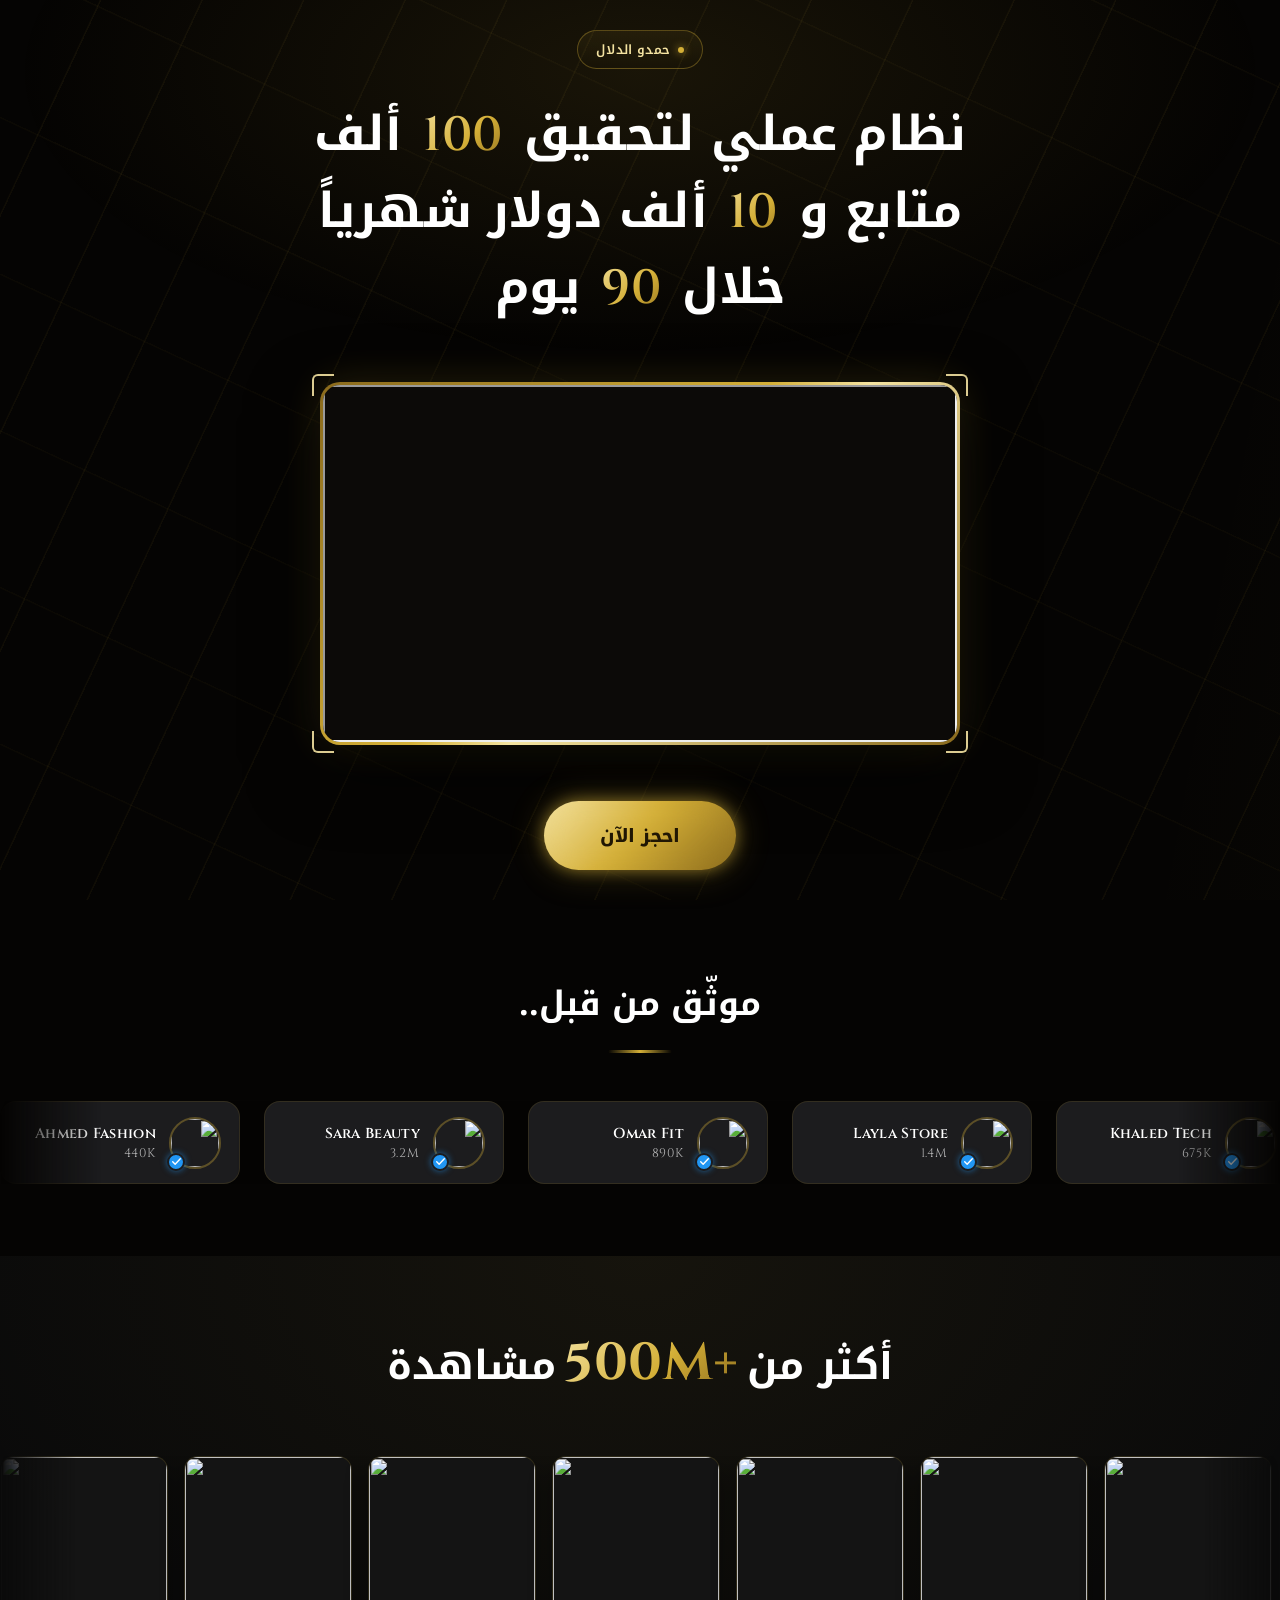
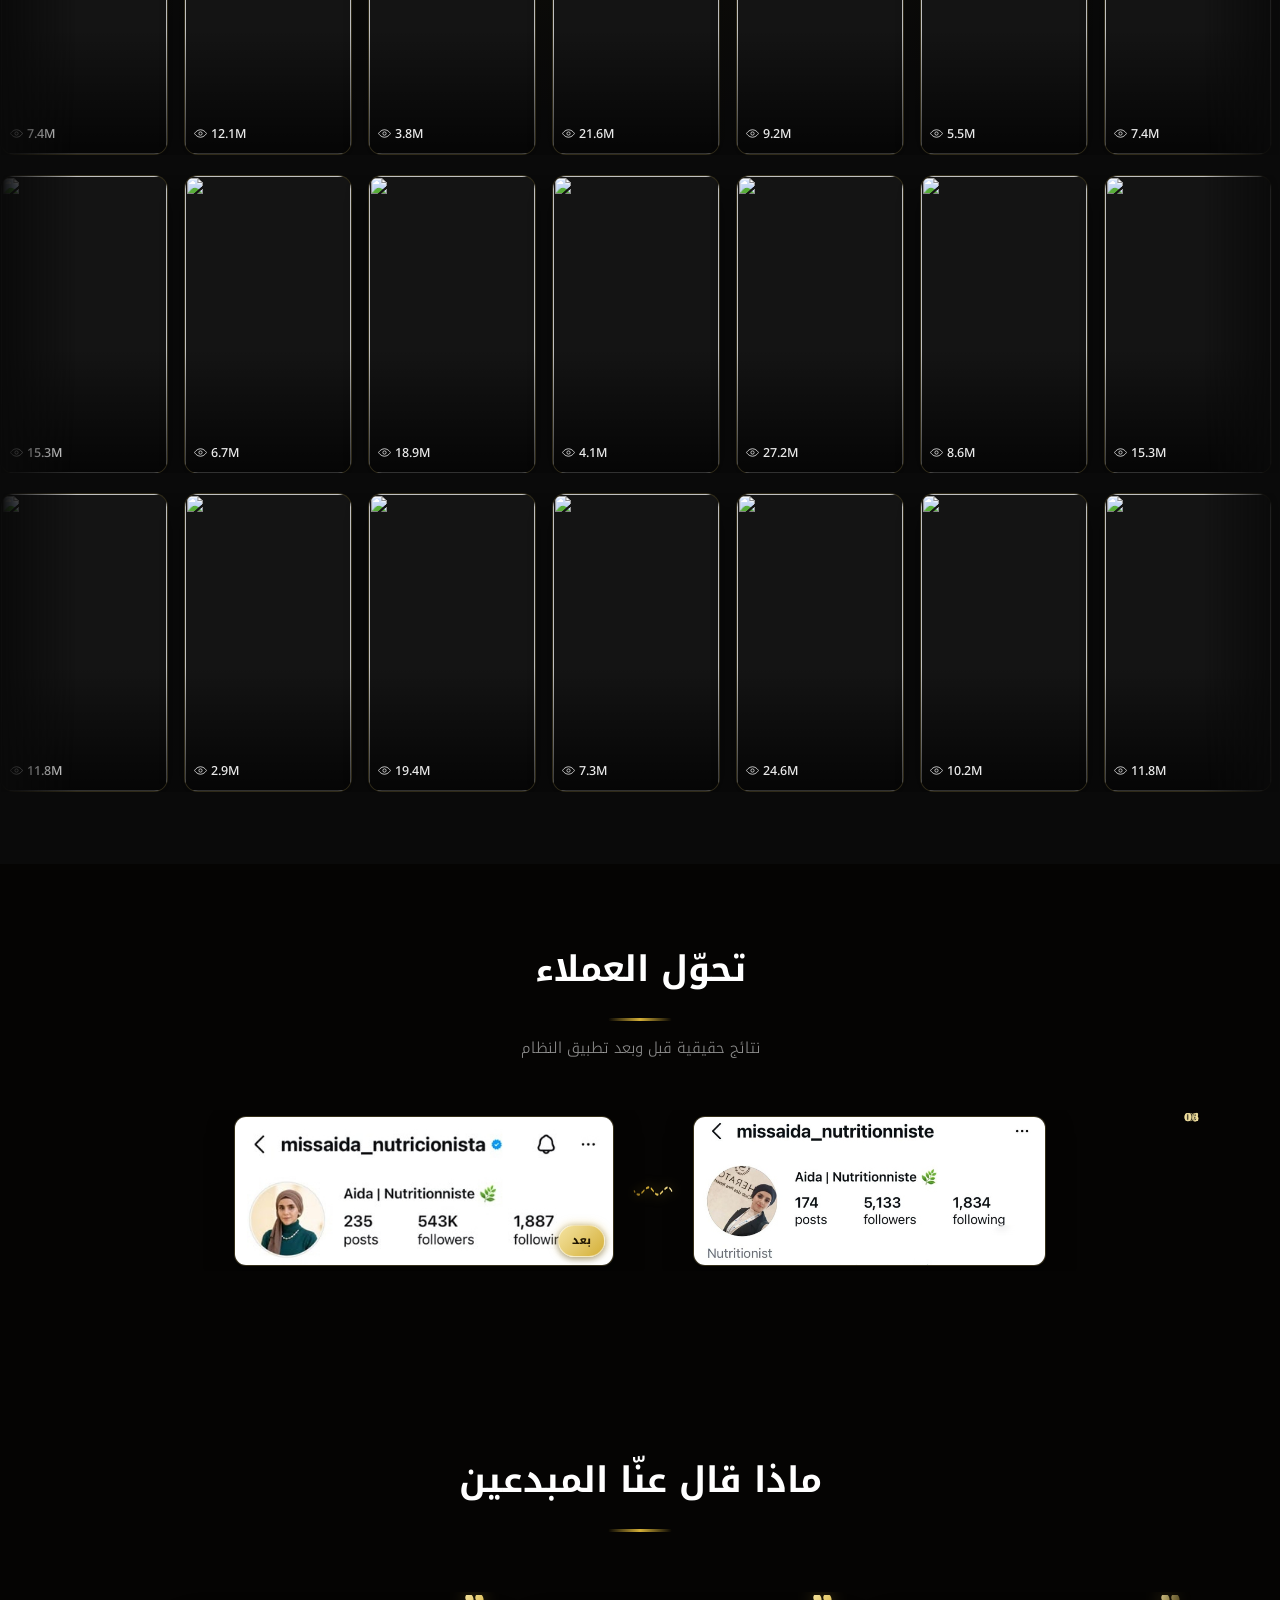
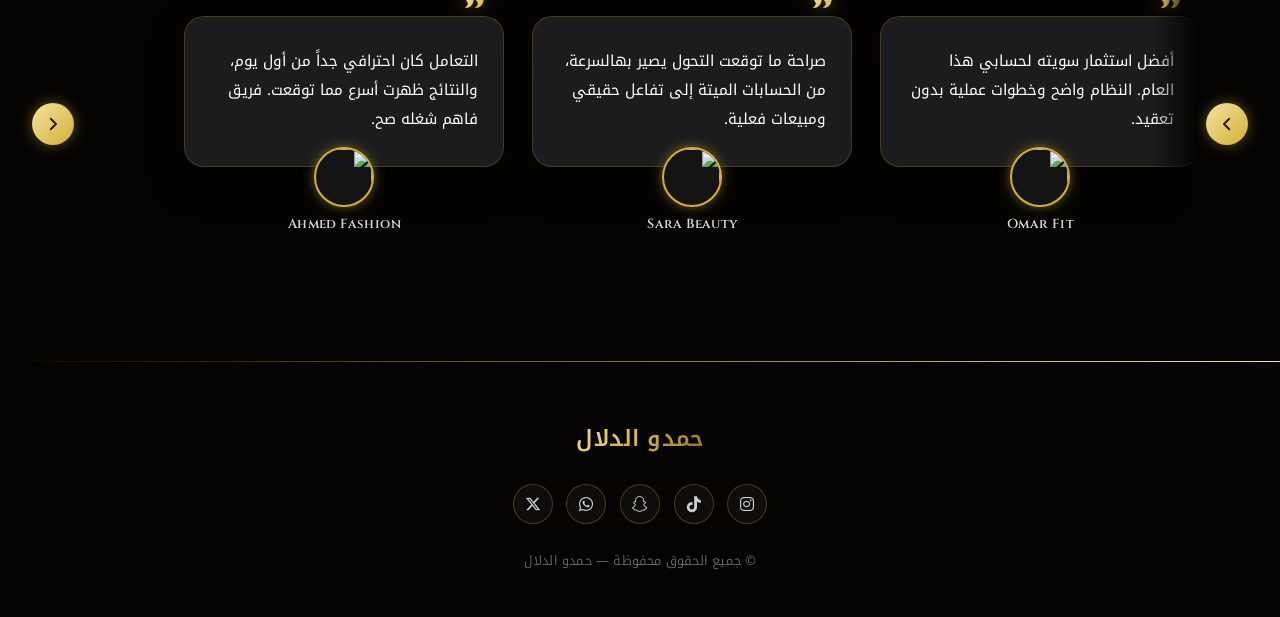
==== index.html @ 736ddc1c "update" ====
<!DOCTYPE html>
<html lang="ar" dir="rtl">

<head>
  <meta charset="UTF-8">
  <meta name="viewport" content="width=device-width, initial-scale=1">
  <link rel="stylesheet" href="style.css">
  <link rel="preconnect" href="https://fonts.googleapis.com">
  <link rel="preconnect" href="https://fonts.gstatic.com" crossorigin>
  <link href="https://fonts.googleapis.com/css2?family=Noto+Kufi+Arabic:wght@400;500;600;700;800&family=Cinzel:wght@500;600;700&display=swap" rel="stylesheet">
  <link rel="stylesheet" href="https://cdnjs.cloudflare.com/ajax/libs/font-awesome/6.5.2/css/all.min.css">
  <title>حمدو الدلال | التسويق بالمحتوى</title>
  <script src="https://cdn.jsdelivr.net/npm/@tailwindcss/browser@4"></script>
  
  
</head>

<body class="bg-black">
  
  <!-- hero -->
  <section class="hero">
    <span class="eyebrow"> حمدو الدلال</span>
    
    <h2>
      نظام عملي لتحقيق
      <span class="en-accent">100</span> ألف
      متابع و
      <span class="en-accent">10</span> ألف
      دولار شهرياً خلال
      <span class="en-accent">90</span> يوم
    </h2>
    
    <!-- video -->
    <div class="video-wrap">
      <div class="video-frame">
        <span class="video-corner video-corner--tl"></span>
        <span class="video-corner video-corner--tr"></span>
        <span class="video-corner video-corner--bl"></span>
        <span class="video-corner video-corner--br"></span>
        
        <div class="video-frame__inner">
          <iframe src="https://drive.google.com/file/d/1xsAomgMGqUhodDuON30jlYEn5orrSTov/preview" allow="autoplay" allowfullscreen>
          </iframe>
        </div>
      </div>
    </div>
    <button class="btn-gold">احجز الآن</button>
  </section>
  
  
  <!-- ========== قسم: موثّق من قبل ========== -->
  <section class="verified">
    <div class="verified__head">
      <h2 class="verified__title">موثّق من قبل..</h2>
      <span class="verified__divider"></span>
    </div>
    
    <div class="verified__viewport">
      <div class="verified__track">
        
        <!-- كرت -->
        <article class="v-card">
          <div class="v-card__avatar">
            <img src="https://i.pravatar.cc/150?img=12" alt="">
            <span class="v-card__badge" aria-label="حساب موثّق">
              <svg viewBox="0 0 24 24" width="13" height="13" fill="none">
                <path d="M5 12.5L9.5 17L19 7" stroke="#fff" stroke-width="2.6" stroke-linecap="round" stroke-linejoin="round" />
              </svg>
            </span>
          </div>
          <div class="v-card__meta">
            <span class="v-card__name">Ahmed Fashion</span>
            <span class="v-card__count">440K</span>
          </div>
        </article>
        
        <article class="v-card">
          <div class="v-card__avatar">
            <img src="https://i.pravatar.cc/150?img=32" alt="">
            <span class="v-card__badge" aria-label="حساب موثّق">
              <svg viewBox="0 0 24 24" width="13" height="13" fill="none">
                <path d="M5 12.5L9.5 17L19 7" stroke="#fff" stroke-width="2.6" stroke-linecap="round" stroke-linejoin="round" />
              </svg>
            </span>
          </div>
          <div class="v-card__meta">
            <span class="v-card__name">Sara Beauty</span>
            <span class="v-card__count">3.2M</span>
          </div>
        </article>
        
        <article class="v-card">
          <div class="v-card__avatar">
            <img src="https://i.pravatar.cc/150?img=51" alt="">
            <span class="v-card__badge" aria-label="حساب موثّق">
              <svg viewBox="0 0 24 24" width="13" height="13" fill="none">
                <path d="M5 12.5L9.5 17L19 7" stroke="#fff" stroke-width="2.6" stroke-linecap="round" stroke-linejoin="round" />
              </svg>
            </span>
          </div>
          <div class="v-card__meta">
            <span class="v-card__name">Omar Fit</span>
            <span class="v-card__count">890K</span>
          </div>
        </article>
        
        <article class="v-card">
          <div class="v-card__avatar">
            <img src="https://i.pravatar.cc/150?img=45" alt="">
            <span class="v-card__badge" aria-label="حساب موثّق">
              <svg viewBox="0 0 24 24" width="13" height="13" fill="none">
                <path d="M5 12.5L9.5 17L19 7" stroke="#fff" stroke-width="2.6" stroke-linecap="round" stroke-linejoin="round" />
              </svg>
            </span>
          </div>
          <div class="v-card__meta">
            <span class="v-card__name">Layla Store</span>
            <span class="v-card__count">1.4M</span>
          </div>
        </article>
        
        <article class="v-card">
          <div class="v-card__avatar">
            <img src="https://i.pravatar.cc/150?img=15" alt="">
            <span class="v-card__badge" aria-label="حساب موثّق">
              <svg viewBox="0 0 24 24" width="13" height="13" fill="none">
                <path d="M5 12.5L9.5 17L19 7" stroke="#fff" stroke-width="2.6" stroke-linecap="round" stroke-linejoin="round" />
              </svg>
            </span>
          </div>
          <div class="v-card__meta">
            <span class="v-card__name">Khaled Tech</span>
            <span class="v-card__count">675K</span>
          </div>
        </article>
        
        <article class="v-card">
          <div class="v-card__avatar">
            <img src="https://i.pravatar.cc/150?img=25" alt="">
            <span class="v-card__badge" aria-label="حساب موثّق">
              <svg viewBox="0 0 24 24" width="13" height="13" fill="none">
                <path d="M5 12.5L9.5 17L19 7" stroke="#fff" stroke-width="2.6" stroke-linecap="round" stroke-linejoin="round" />
              </svg>
            </span>
          </div>
          <div class="v-card__meta">
            <span class="v-card__name">Nour Studio</span>
            <span class="v-card__count">2.1M</span>
          </div>
        </article>
        
        <!-- ===== نسخة مكررة من نفس الكروت لضمان حركة سلايدر متواصلة بدون فراغات ===== -->
        <article class="v-card" aria-hidden="true">
          <div class="v-card__avatar">
            <img src="https://i.pravatar.cc/150?img=12" alt="">
            <span class="v-card__badge">
              <svg viewBox="0 0 24 24" width="13" height="13" fill="none">
                <path d="M5 12.5L9.5 17L19 7" stroke="#fff" stroke-width="2.6" stroke-linecap="round" stroke-linejoin="round" />
              </svg>
            </span>
          </div>
          <div class="v-card__meta">
            <span class="v-card__name">Ahmed Fashion</span>
            <span class="v-card__count">440K</span>
          </div>
        </article>
        
        <article class="v-card" aria-hidden="true">
          <div class="v-card__avatar">
            <img src="https://i.pravatar.cc/150?img=32" alt="">
            <span class="v-card__badge">
              <svg viewBox="0 0 24 24" width="13" height="13" fill="none">
                <path d="M5 12.5L9.5 17L19 7" stroke="#fff" stroke-width="2.6" stroke-linecap="round" stroke-linejoin="round" />
              </svg>
            </span>
          </div>
          <div class="v-card__meta">
            <span class="v-card__name">Sara Beauty</span>
            <span class="v-card__count">3.2M</span>
          </div>
        </article>
        
        <article class="v-card" aria-hidden="true">
          <div class="v-card__avatar">
            <img src="https://i.pravatar.cc/150?img=51" alt="">
            <span class="v-card__badge">
              <svg viewBox="0 0 24 24" width="13" height="13" fill="none">
                <path d="M5 12.5L9.5 17L19 7" stroke="#fff" stroke-width="2.6" stroke-linecap="round" stroke-linejoin="round" />
              </svg>
            </span>
          </div>
          <div class="v-card__meta">
            <span class="v-card__name">Omar Fit</span>
            <span class="v-card__count">890K</span>
          </div>
        </article>
        
        <article class="v-card" aria-hidden="true">
          <div class="v-card__avatar">
            <img src="https://i.pravatar.cc/150?img=45" alt="">
            <span class="v-card__badge">
              <svg viewBox="0 0 24 24" width="13" height="13" fill="none">
                <path d="M5 12.5L9.5 17L19 7" stroke="#fff" stroke-width="2.6" stroke-linecap="round" stroke-linejoin="round" />
              </svg>
            </span>
          </div>
          <div class="v-card__meta">
            <span class="v-card__name">Layla Store</span>
            <span class="v-card__count">1.4M</span>
          </div>
        </article>
        
        <article class="v-card" aria-hidden="true">
          <div class="v-card__avatar">
            <img src="https://i.pravatar.cc/150?img=15" alt="">
            <span class="v-card__badge">
              <svg viewBox="0 0 24 24" width="13" height="13" fill="none">
                <path d="M5 12.5L9.5 17L19 7" stroke="#fff" stroke-width="2.6" stroke-linecap="round" stroke-linejoin="round" />
              </svg>
            </span>
          </div>
          <div class="v-card__meta">
            <span class="v-card__name">Khaled Tech</span>
            <span class="v-card__count">675K</span>
          </div>
        </article>
        
        <article class="v-card" aria-hidden="true">
          <div class="v-card__avatar">
            <img src="https://i.pravatar.cc/150?img=25" alt="">
            <span class="v-card__badge">
              <svg viewBox="0 0 24 24" width="13" height="13" fill="none">
                <path d="M5 12.5L9.5 17L19 7" stroke="#fff" stroke-width="2.6" stroke-linecap="round" stroke-linejoin="round" />
              </svg>
            </span>
          </div>
          <div class="v-card__meta">
            <span class="v-card__name">Nour Studio</span>
            <span class="v-card__count">2.1M</span>
          </div>
        </article>
        
      </div>
    </div>
  </section>
  
  
  
  <!-- ========== قسم: +500M مشاهدة (Showcase Marquee) ========== -->
  <section class="showcase">
    <div class="showcase__head">
      <h2 class="showcase__title">أكثر من
        <span class="showcase__num">+500M</span>
        مشاهدة
      </h2>
    </div>
    
    <div class="showcase__rows">
      
      <!-- الصف الأول: يتحرك يساراً -->
      <div class="marquee-row marquee-row--left" data-row>
        <div class="marquee-track" data-track>
          <!-- المجموعة الأصلية -->
          <article class="reel-card"><img src="https://picsum.photos/id/1011/300/533" alt="" loading="lazy"><span class="reel-card__views"><svg viewBox="0 0 24 24" width="13" height="13" fill="none">
                <path d="M1 12s4-7 11-7 11 7 11 7-4 7-11 7-11-7-11-7Z" stroke="#d9d9d9" stroke-width="1.6" />
                <circle cx="12" cy="12" r="3" stroke="#d9d9d9" stroke-width="1.6" />
              </svg>7.4M</span></article>
          <article class="reel-card"><img src="https://picsum.photos/id/1027/300/533" alt="" loading="lazy"><span class="reel-card__views"><svg viewBox="0 0 24 24" width="13" height="13" fill="none">
                <path d="M1 12s4-7 11-7 11 7 11 7-4 7-11 7-11-7-11-7Z" stroke="#d9d9d9" stroke-width="1.6" />
                <circle cx="12" cy="12" r="3" stroke="#d9d9d9" stroke-width="1.6" />
              </svg>12.1M</span></article>
          <article class="reel-card"><img src="https://picsum.photos/id/1035/300/533" alt="" loading="lazy"><span class="reel-card__views"><svg viewBox="0 0 24 24" width="13" height="13" fill="none">
                <path d="M1 12s4-7 11-7 11 7 11 7-4 7-11 7-11-7-11-7Z" stroke="#d9d9d9" stroke-width="1.6" />
                <circle cx="12" cy="12" r="3" stroke="#d9d9d9" stroke-width="1.6" />
              </svg>3.8M</span></article>
          <article class="reel-card"><img src="https://picsum.photos/id/1041/300/533" alt="" loading="lazy"><span class="reel-card__views"><svg viewBox="0 0 24 24" width="13" height="13" fill="none">
                <path d="M1 12s4-7 11-7 11 7 11 7-4 7-11 7-11-7-11-7Z" stroke="#d9d9d9" stroke-width="1.6" />
                <circle cx="12" cy="12" r="3" stroke="#d9d9d9" stroke-width="1.6" />
              </svg>21.6M</span></article>
          <article class="reel-card"><img src="https://picsum.photos/id/1050/300/533" alt="" loading="lazy"><span class="reel-card__views"><svg viewBox="0 0 24 24" width="13" height="13" fill="none">
                <path d="M1 12s4-7 11-7 11 7 11 7-4 7-11 7-11-7-11-7Z" stroke="#d9d9d9" stroke-width="1.6" />
                <circle cx="12" cy="12" r="3" stroke="#d9d9d9" stroke-width="1.6" />
              </svg>9.2M</span></article>
          <article class="reel-card"><img src="https://picsum.photos/id/1062/300/533" alt="" loading="lazy"><span class="reel-card__views"><svg viewBox="0 0 24 24" width="13" height="13" fill="none">
                <path d="M1 12s4-7 11-7 11 7 11 7-4 7-11 7-11-7-11-7Z" stroke="#d9d9d9" stroke-width="1.6" />
                <circle cx="12" cy="12" r="3" stroke="#d9d9d9" stroke-width="1.6" />
              </svg>5.5M</span></article>
          <!-- نسخة مكررة لضمان حلقة لا نهائية بدون فراغ -->
          <article class="reel-card" aria-hidden="true"><img src="https://picsum.photos/id/1011/300/533" alt="" loading="lazy"><span class="reel-card__views"><svg viewBox="0 0 24 24" width="13" height="13" fill="none">
                <path d="M1 12s4-7 11-7 11 7 11 7-4 7-11 7-11-7-11-7Z" stroke="#d9d9d9" stroke-width="1.6" />
                <circle cx="12" cy="12" r="3" stroke="#d9d9d9" stroke-width="1.6" />
              </svg>7.4M</span></article>
          <article class="reel-card" aria-hidden="true"><img src="https://picsum.photos/id/1027/300/533" alt="" loading="lazy"><span class="reel-card__views"><svg viewBox="0 0 24 24" width="13" height="13" fill="none">
                <path d="M1 12s4-7 11-7 11 7 11 7-4 7-11 7-11-7-11-7Z" stroke="#d9d9d9" stroke-width="1.6" />
                <circle cx="12" cy="12" r="3" stroke="#d9d9d9" stroke-width="1.6" />
              </svg>12.1M</span></article>
          <article class="reel-card" aria-hidden="true"><img src="https://picsum.photos/id/1035/300/533" alt="" loading="lazy"><span class="reel-card__views"><svg viewBox="0 0 24 24" width="13" height="13" fill="none">
                <path d="M1 12s4-7 11-7 11 7 11 7-4 7-11 7-11-7-11-7Z" stroke="#d9d9d9" stroke-width="1.6" />
                <circle cx="12" cy="12" r="3" stroke="#d9d9d9" stroke-width="1.6" />
              </svg>3.8M</span></article>
          <article class="reel-card" aria-hidden="true"><img src="https://picsum.photos/id/1041/300/533" alt="" loading="lazy"><span class="reel-card__views"><svg viewBox="0 0 24 24" width="13" height="13" fill="none">
                <path d="M1 12s4-7 11-7 11 7 11 7-4 7-11 7-11-7-11-7Z" stroke="#d9d9d9" stroke-width="1.6" />
                <circle cx="12" cy="12" r="3" stroke="#d9d9d9" stroke-width="1.6" />
              </svg>21.6M</span></article>
          <article class="reel-card" aria-hidden="true"><img src="https://picsum.photos/id/1050/300/533" alt="" loading="lazy"><span class="reel-card__views"><svg viewBox="0 0 24 24" width="13" height="13" fill="none">
                <path d="M1 12s4-7 11-7 11 7 11 7-4 7-11 7-11-7-11-7Z" stroke="#d9d9d9" stroke-width="1.6" />
                <circle cx="12" cy="12" r="3" stroke="#d9d9d9" stroke-width="1.6" />
              </svg>9.2M</span></article>
          <article class="reel-card" aria-hidden="true"><img src="https://picsum.photos/id/1062/300/533" alt="" loading="lazy"><span class="reel-card__views"><svg viewBox="0 0 24 24" width="13" height="13" fill="none">
                <path d="M1 12s4-7 11-7 11 7 11 7-4 7-11 7-11-7-11-7Z" stroke="#d9d9d9" stroke-width="1.6" />
                <circle cx="12" cy="12" r="3" stroke="#d9d9d9" stroke-width="1.6" />
              </svg>5.5M</span></article>
        </div>
      </div>
      
      <!-- الصف الثاني: يتحرك بالاتجاه المعاكس -->
      <div class="marquee-row marquee-row--right" data-row>
        <div class="marquee-track" data-track>
          <article class="reel-card"><img src="https://picsum.photos/id/1074/300/533" alt="" loading="lazy"><span class="reel-card__views"><svg viewBox="0 0 24 24" width="13" height="13" fill="none">
                <path d="M1 12s4-7 11-7 11 7 11 7-4 7-11 7-11-7-11-7Z" stroke="#d9d9d9" stroke-width="1.6" />
                <circle cx="12" cy="12" r="3" stroke="#d9d9d9" stroke-width="1.6" />
              </svg>15.3M</span></article>
          <article class="reel-card"><img src="https://picsum.photos/id/1084/300/533" alt="" loading="lazy"><span class="reel-card__views"><svg viewBox="0 0 24 24" width="13" height="13" fill="none">
                <path d="M1 12s4-7 11-7 11 7 11 7-4 7-11 7-11-7-11-7Z" stroke="#d9d9d9" stroke-width="1.6" />
                <circle cx="12" cy="12" r="3" stroke="#d9d9d9" stroke-width="1.6" />
              </svg>6.7M</span></article>
          <article class="reel-card"><img src="https://picsum.photos/id/109/300/533" alt="" loading="lazy"><span class="reel-card__views"><svg viewBox="0 0 24 24" width="13" height="13" fill="none">
                <path d="M1 12s4-7 11-7 11 7 11 7-4 7-11 7-11-7-11-7Z" stroke="#d9d9d9" stroke-width="1.6" />
                <circle cx="12" cy="12" r="3" stroke="#d9d9d9" stroke-width="1.6" />
              </svg>18.9M</span></article>
          <article class="reel-card"><img src="https://picsum.photos/id/110/300/533" alt="" loading="lazy"><span class="reel-card__views"><svg viewBox="0 0 24 24" width="13" height="13" fill="none">
                <path d="M1 12s4-7 11-7 11 7 11 7-4 7-11 7-11-7-11-7Z" stroke="#d9d9d9" stroke-width="1.6" />
                <circle cx="12" cy="12" r="3" stroke="#d9d9d9" stroke-width="1.6" />
              </svg>4.1M</span></article>
          <article class="reel-card"><img src="https://picsum.photos/id/111/300/533" alt="" loading="lazy"><span class="reel-card__views"><svg viewBox="0 0 24 24" width="13" height="13" fill="none">
                <path d="M1 12s4-7 11-7 11 7 11 7-4 7-11 7-11-7-11-7Z" stroke="#d9d9d9" stroke-width="1.6" />
                <circle cx="12" cy="12" r="3" stroke="#d9d9d9" stroke-width="1.6" />
              </svg>27.2M</span></article>
          <article class="reel-card"><img src="https://picsum.photos/id/112/300/533" alt="" loading="lazy"><span class="reel-card__views"><svg viewBox="0 0 24 24" width="13" height="13" fill="none">
                <path d="M1 12s4-7 11-7 11 7 11 7-4 7-11 7-11-7-11-7Z" stroke="#d9d9d9" stroke-width="1.6" />
                <circle cx="12" cy="12" r="3" stroke="#d9d9d9" stroke-width="1.6" />
              </svg>8.6M</span></article>
          <article class="reel-card" aria-hidden="true"><img src="https://picsum.photos/id/1074/300/533" alt="" loading="lazy"><span class="reel-card__views"><svg viewBox="0 0 24 24" width="13" height="13" fill="none">
                <path d="M1 12s4-7 11-7 11 7 11 7-4 7-11 7-11-7-11-7Z" stroke="#d9d9d9" stroke-width="1.6" />
                <circle cx="12" cy="12" r="3" stroke="#d9d9d9" stroke-width="1.6" />
              </svg>15.3M</span></article>
          <article class="reel-card" aria-hidden="true"><img src="https://picsum.photos/id/1084/300/533" alt="" loading="lazy"><span class="reel-card__views"><svg viewBox="0 0 24 24" width="13" height="13" fill="none">
                <path d="M1 12s4-7 11-7 11 7 11 7-4 7-11 7-11-7-11-7Z" stroke="#d9d9d9" stroke-width="1.6" />
                <circle cx="12" cy="12" r="3" stroke="#d9d9d9" stroke-width="1.6" />
              </svg>6.7M</span></article>
          <article class="reel-card" aria-hidden="true"><img src="https://picsum.photos/id/109/300/533" alt="" loading="lazy"><span class="reel-card__views"><svg viewBox="0 0 24 24" width="13" height="13" fill="none">
                <path d="M1 12s4-7 11-7 11 7 11 7-4 7-11 7-11-7-11-7Z" stroke="#d9d9d9" stroke-width="1.6" />
                <circle cx="12" cy="12" r="3" stroke="#d9d9d9" stroke-width="1.6" />
              </svg>18.9M</span></article>
          <article class="reel-card" aria-hidden="true"><img src="https://picsum.photos/id/110/300/533" alt="" loading="lazy"><span class="reel-card__views"><svg viewBox="0 0 24 24" width="13" height="13" fill="none">
                <path d="M1 12s4-7 11-7 11 7 11 7-4 7-11 7-11-7-11-7Z" stroke="#d9d9d9" stroke-width="1.6" />
                <circle cx="12" cy="12" r="3" stroke="#d9d9d9" stroke-width="1.6" />
              </svg>4.1M</span></article>
          <article class="reel-card" aria-hidden="true"><img src="https://picsum.photos/id/111/300/533" alt="" loading="lazy"><span class="reel-card__views"><svg viewBox="0 0 24 24" width="13" height="13" fill="none">
                <path d="M1 12s4-7 11-7 11 7 11 7-4 7-11 7-11-7-11-7Z" stroke="#d9d9d9" stroke-width="1.6" />
                <circle cx="12" cy="12" r="3" stroke="#d9d9d9" stroke-width="1.6" />
              </svg>27.2M</span></article>
          <article class="reel-card" aria-hidden="true"><img src="https://picsum.photos/id/112/300/533" alt="" loading="lazy"><span class="reel-card__views"><svg viewBox="0 0 24 24" width="13" height="13" fill="none">
                <path d="M1 12s4-7 11-7 11 7 11 7-4 7-11 7-11-7-11-7Z" stroke="#d9d9d9" stroke-width="1.6" />
                <circle cx="12" cy="12" r="3" stroke="#d9d9d9" stroke-width="1.6" />
              </svg>8.6M</span></article>
        </div>
      </div>
      
      <!-- الصف الثالث: نفس اتجاه الصف الأول -->
      <div class="marquee-row marquee-row--left" data-row>
        <div class="marquee-track" data-track>
          <article class="reel-card"><img src="https://picsum.photos/id/117/300/533" alt="" loading="lazy"><span class="reel-card__views"><svg viewBox="0 0 24 24" width="13" height="13" fill="none">
                <path d="M1 12s4-7 11-7 11 7 11 7-4 7-11 7-11-7-11-7Z" stroke="#d9d9d9" stroke-width="1.6" />
                <circle cx="12" cy="12" r="3" stroke="#d9d9d9" stroke-width="1.6" />
              </svg>11.8M</span></article>
          <article class="reel-card"><img src="https://picsum.photos/id/119/300/533" alt="" loading="lazy"><span class="reel-card__views"><svg viewBox="0 0 24 24" width="13" height="13" fill="none">
                <path d="M1 12s4-7 11-7 11 7 11 7-4 7-11 7-11-7-11-7Z" stroke="#d9d9d9" stroke-width="1.6" />
                <circle cx="12" cy="12" r="3" stroke="#d9d9d9" stroke-width="1.6" />
              </svg>2.9M</span></article>
          <article class="reel-card"><img src="https://picsum.photos/id/122/300/533" alt="" loading="lazy"><span class="reel-card__views"><svg viewBox="0 0 24 24" width="13" height="13" fill="none">
                <path d="M1 12s4-7 11-7 11 7 11 7-4 7-11 7-11-7-11-7Z" stroke="#d9d9d9" stroke-width="1.6" />
                <circle cx="12" cy="12" r="3" stroke="#d9d9d9" stroke-width="1.6" />
              </svg>19.4M</span></article>
          <article class="reel-card"><img src="https://picsum.photos/id/128/300/533" alt="" loading="lazy"><span class="reel-card__views"><svg viewBox="0 0 24 24" width="13" height="13" fill="none">
                <path d="M1 12s4-7 11-7 11 7 11 7-4 7-11 7-11-7-11-7Z" stroke="#d9d9d9" stroke-width="1.6" />
                <circle cx="12" cy="12" r="3" stroke="#d9d9d9" stroke-width="1.6" />
              </svg>7.3M</span></article>
          <article class="reel-card"><img src="https://picsum.photos/id/133/300/533" alt="" loading="lazy"><span class="reel-card__views"><svg viewBox="0 0 24 24" width="13" height="13" fill="none">
                <path d="M1 12s4-7 11-7 11 7 11 7-4 7-11 7-11-7-11-7Z" stroke="#d9d9d9" stroke-width="1.6" />
                <circle cx="12" cy="12" r="3" stroke="#d9d9d9" stroke-width="1.6" />
              </svg>24.6M</span></article>
          <article class="reel-card"><img src="https://picsum.photos/id/141/300/533" alt="" loading="lazy"><span class="reel-card__views"><svg viewBox="0 0 24 24" width="13" height="13" fill="none">
                <path d="M1 12s4-7 11-7 11 7 11 7-4 7-11 7-11-7-11-7Z" stroke="#d9d9d9" stroke-width="1.6" />
                <circle cx="12" cy="12" r="3" stroke="#d9d9d9" stroke-width="1.6" />
              </svg>10.2M</span></article>
          <article class="reel-card" aria-hidden="true"><img src="https://picsum.photos/id/117/300/533" alt="" loading="lazy"><span class="reel-card__views"><svg viewBox="0 0 24 24" width="13" height="13" fill="none">
                <path d="M1 12s4-7 11-7 11 7 11 7-4 7-11 7-11-7-11-7Z" stroke="#d9d9d9" stroke-width="1.6" />
                <circle cx="12" cy="12" r="3" stroke="#d9d9d9" stroke-width="1.6" />
              </svg>11.8M</span></article>
          <article class="reel-card" aria-hidden="true"><img src="https://picsum.photos/id/119/300/533" alt="" loading="lazy"><span class="reel-card__views"><svg viewBox="0 0 24 24" width="13" height="13" fill="none">
                <path d="M1 12s4-7 11-7 11 7 11 7-4 7-11 7-11-7-11-7Z" stroke="#d9d9d9" stroke-width="1.6" />
                <circle cx="12" cy="12" r="3" stroke="#d9d9d9" stroke-width="1.6" />
              </svg>2.9M</span></article>
          <article class="reel-card" aria-hidden="true"><img src="https://picsum.photos/id/122/300/533" alt="" loading="lazy"><span class="reel-card__views"><svg viewBox="0 0 24 24" width="13" height="13" fill="none">
                <path d="M1 12s4-7 11-7 11 7 11 7-4 7-11 7-11-7-11-7Z" stroke="#d9d9d9" stroke-width="1.6" />
                <circle cx="12" cy="12" r="3" stroke="#d9d9d9" stroke-width="1.6" />
              </svg>19.4M</span></article>
          <article class="reel-card" aria-hidden="true"><img src="https://picsum.photos/id/128/300/533" alt="" loading="lazy"><span class="reel-card__views"><svg viewBox="0 0 24 24" width="13" height="13" fill="none">
                <path d="M1 12s4-7 11-7 11 7 11 7-4 7-11 7-11-7-11-7Z" stroke="#d9d9d9" stroke-width="1.6" />
                <circle cx="12" cy="12" r="3" stroke="#d9d9d9" stroke-width="1.6" />
              </svg>7.3M</span></article>
          <article class="reel-card" aria-hidden="true"><img src="https://picsum.photos/id/133/300/533" alt="" loading="lazy"><span class="reel-card__views"><svg viewBox="0 0 24 24" width="13" height="13" fill="none">
                <path d="M1 12s4-7 11-7 11 7 11 7-4 7-11 7-11-7-11-7Z" stroke="#d9d9d9" stroke-width="1.6" />
                <circle cx="12" cy="12" r="3" stroke="#d9d9d9" stroke-width="1.6" />
              </svg>24.6M</span></article>
          <article class="reel-card" aria-hidden="true"><img src="https://picsum.photos/id/141/300/533" alt="" loading="lazy"><span class="reel-card__views"><svg viewBox="0 0 24 24" width="13" height="13" fill="none">
                <path d="M1 12s4-7 11-7 11 7 11 7-4 7-11 7-11-7-11-7Z" stroke="#d9d9d9" stroke-width="1.6" />
                <circle cx="12" cy="12" r="3" stroke="#d9d9d9" stroke-width="1.6" />
              </svg>10.2M</span></article>
        </div>
      </div>
      
    </div>
  </section>
  
  
<!-- ========== قسم: تحوّل العملاء (Slider) ========== -->
<section class="revamp">

  <!-- تعريف مشترك للتدرج الذهبي -->
  <svg width="0" height="0" style="position:absolute" aria-hidden="true">
    <defs>
      <linearGradient id="revampGoldV" x1="0" y1="0" x2="0" y2="1">
        <stop offset="0%" stop-color="var(--gold-light, #f4e3a1)"/>
        <stop offset="55%" stop-color="var(--gold, #d4af37)"/>
        <stop offset="100%" stop-color="var(--gold-dark, #8a6a1c)"/>
      </linearGradient>
      <linearGradient id="revampGoldH" x1="1" y1="0" x2="0" y2="0">
        <stop offset="0%" stop-color="var(--gold-light, #f4e3a1)"/>
        <stop offset="55%" stop-color="var(--gold, #d4af37)"/>
        <stop offset="100%" stop-color="var(--gold-dark, #8a6a1c)"/>
      </linearGradient>
    </defs>
  </svg>

  <div class="revamp__head">
    <h2 class="revamp__title">تحوّل العملاء</h2>
    <span class="revamp__divider"></span>
    <p class="revamp__sub">نتائج حقيقية قبل وبعد تطبيق النظام</p>
  </div>

  <div class="revamp__slider" data-revamp-slider>
    <div class="revamp__track" data-revamp-track>

      <!-- الحالة 1 -->
      <div class="revamp__slide" data-revamp-slide>
        <span class="revamp__badge">01</span>
        <div class="revamp__pair">
          <figure class="r-photo">
            <img src="img/1p.jpg" alt="الحساب قبل" loading="lazy" decoding="async">
            <span class="r-tag r-tag--before">قبل</span>
          </figure>
          <span class="r-connector" aria-hidden="true">
            <svg class="r-connector__svg r-connector__svg--v" viewBox="0 0 60 130" preserveAspectRatio="none">
              <path d="M30,4 C52,22 8,38 30,52 C52,66 8,82 30,96 C48,108 12,116 30,124"
                    fill="none" stroke="url(#revampGoldV)" stroke-width="3"
                    stroke-linecap="round" class="r-connector__path"/>
            </svg>
            <svg class="r-connector__svg r-connector__svg--h" viewBox="0 0 130 60" preserveAspectRatio="none">
              <path d="M126,30 C104,12 92,48 66,30 C40,12 28,48 4,30"
                    fill="none" stroke="url(#revampGoldH)" stroke-width="3"
                    stroke-linecap="round" class="r-connector__path"/>
            </svg>
          </span>
          <figure class="r-photo">
            <img src="img/1a.jpg" alt="الحساب بعد" loading="lazy" decoding="async">
            <span class="r-tag r-tag--after">بعد</span>
          </figure>
        </div>
      </div>

      <!-- الحالة 2 -->
      <div class="revamp__slide" data-revamp-slide>
        <span class="revamp__badge">02</span>
        <div class="revamp__pair">
          <figure class="r-photo">
            <img src="img/2p.jpg" alt="الحساب قبل" loading="lazy" decoding="async">
            <span class="r-tag r-tag--before">قبل</span>
          </figure>
          <span class="r-connector" aria-hidden="true">
            <svg class="r-connector__svg r-connector__svg--v" viewBox="0 0 60 130" preserveAspectRatio="none">
              <path d="M30,4 C52,22 8,38 30,52 C52,66 8,82 30,96 C48,108 12,116 30,124"
                    fill="none" stroke="url(#revampGoldV)" stroke-width="3"
                    stroke-linecap="round" class="r-connector__path"/>
            </svg>
            <svg class="r-connector__svg r-connector__svg--h" viewBox="0 0 130 60" preserveAspectRatio="none">
              <path d="M126,30 C104,12 92,48 66,30 C40,12 28,48 4,30"
                    fill="none" stroke="url(#revampGoldH)" stroke-width="3"
                    stroke-linecap="round" class="r-connector__path"/>
            </svg>
          </span>
          <figure class="r-photo">
            <img src="img/2a.jpg" alt="الحساب بعد" loading="lazy" decoding="async">
            <span class="r-tag r-tag--after">بعد</span>
          </figure>
        </div>
      </div>

      <!-- الحالة 3 -->
      <div class="revamp__slide" data-revamp-slide>
        <span class="revamp__badge">03</span>
        <div class="revamp__pair">
          <figure class="r-photo">
            <img src="img/3p.jpg" alt="الحساب قبل" loading="lazy" decoding="async">
            <span class="r-tag r-tag--before">قبل</span>
          </figure>
          <span class="r-connector" aria-hidden="true">
            <svg class="r-connector__svg r-connector__svg--v" viewBox="0 0 60 130" preserveAspectRatio="none">
              <path d="M30,4 C52,22 8,38 30,52 C52,66 8,82 30,96 C48,108 12,116 30,124"
                    fill="none" stroke="url(#revampGoldV)" stroke-width="3"
                    stroke-linecap="round" class="r-connector__path"/>
            </svg>
            <svg class="r-connector__svg r-connector__svg--h" viewBox="0 0 130 60" preserveAspectRatio="none">
              <path d="M126,30 C104,12 92,48 66,30 C40,12 28,48 4,30"
                    fill="none" stroke="url(#revampGoldH)" stroke-width="3"
                    stroke-linecap="round" class="r-connector__path"/>
            </svg>
          </span>
          <figure class="r-photo">
            <img src="img/3a.jpg" alt="الحساب بعد" loading="lazy" decoding="async">
            <span class="r-tag r-tag--after">بعد</span>
          </figure>
        </div>
      </div>

      <!-- الحالة 4 -->
      <div class="revamp__slide" data-revamp-slide>
        <span class="revamp__badge">04</span>
        <div class="revamp__pair">
          <figure class="r-photo">
            <img src="img/4p.jpg" alt="الحساب قبل" loading="lazy" decoding="async">
            <span class="r-tag r-tag--before">قبل</span>
          </figure>
          <span class="r-connector" aria-hidden="true">
            <svg class="r-connector__svg r-connector__svg--v" viewBox="0 0 60 130" preserveAspectRatio="none">
              <path d="M30,4 C52,22 8,38 30,52 C52,66 8,82 30,96 C48,108 12,116 30,124"
                    fill="none" stroke="url(#revampGoldV)" stroke-width="3"
                    stroke-linecap="round" class="r-connector__path"/>
            </svg>
            <svg class="r-connector__svg r-connector__svg--h" viewBox="0 0 130 60" preserveAspectRatio="none">
              <path d="M126,30 C104,12 92,48 66,30 C40,12 28,48 4,30"
                    fill="none" stroke="url(#revampGoldH)" stroke-width="3"
                    stroke-linecap="round" class="r-connector__path"/>
            </svg>
          </span>
          <figure class="r-photo">
            <img src="img/4a.jpg" alt="الحساب بعد" loading="lazy" decoding="async">
            <span class="r-tag r-tag--after">بعد</span>
          </figure>
        </div>
      </div>

      <!-- الحالة 5 -->
      <div class="revamp__slide" data-revamp-slide>
        <span class="revamp__badge">05</span>
        <div class="revamp__pair">
          <figure class="r-photo">
            <img src="img/5p.jpg" alt="الحساب قبل" loading="lazy" decoding="async">
            <span class="r-tag r-tag--before">قبل</span>
          </figure>
          <span class="r-connector" aria-hidden="true">
            <svg class="r-connector__svg r-connector__svg--v" viewBox="0 0 60 130" preserveAspectRatio="none">
              <path d="M30,4 C52,22 8,38 30,52 C52,66 8,82 30,96 C48,108 12,116 30,124"
                    fill="none" stroke="url(#revampGoldV)" stroke-width="3"
                    stroke-linecap="round" class="r-connector__path"/>
            </svg>
            <svg class="r-connector__svg r-connector__svg--h" viewBox="0 0 130 60" preserveAspectRatio="none">
              <path d="M126,30 C104,12 92,48 66,30 C40,12 28,48 4,30"
                    fill="none" stroke="url(#revampGoldH)" stroke-width="3"
                    stroke-linecap="round" class="r-connector__path"/>
            </svg>
          </span>
          <figure class="r-photo">
            <img src="img/5a.jpg" alt="الحساب بعد" loading="lazy" decoding="async">
            <span class="r-tag r-tag--after">بعد</span>
          </figure>
        </div>
      </div>

      <!-- الحالة 6 -->
      <div class="revamp__slide" data-revamp-slide>
        <span class="revamp__badge">06</span>
        <div class="revamp__pair">
          <figure class="r-photo">
            <img src="img/6p.jpg" alt="الحساب قبل" loading="lazy" decoding="async">
            <span class="r-tag r-tag--before">قبل</span>
          </figure>
          <span class="r-connector" aria-hidden="true">
            <svg class="r-connector__svg r-connector__svg--v" viewBox="0 0 60 130" preserveAspectRatio="none">
              <path d="M30,4 C52,22 8,38 30,52 C52,66 8,82 30,96 C48,108 12,116 30,124"
                    fill="none" stroke="url(#revampGoldV)" stroke-width="3"
                    stroke-linecap="round" class="r-connector__path"/>
            </svg>
            <svg class="r-connector__svg r-connector__svg--h" viewBox="0 0 130 60" preserveAspectRatio="none">
              <path d="M126,30 C104,12 92,48 66,30 C40,12 28,48 4,30"
                    fill="none" stroke="url(#revampGoldH)" stroke-width="3"
                    stroke-linecap="round" class="r-connector__path"/>
            </svg>
          </span>
          <figure class="r-photo">
            <img src="img/6a.jpg" alt="الحساب بعد" loading="lazy" decoding="async">
            <span class="r-tag r-tag--after">بعد</span>
          </figure>
        </div>
      </div>

    </div>
  </div>

  <div class="revamp__dots" data-revamp-dots></div>
</section>


  
  <!-- ========== قسم: ماذا قال عنّا المبدعين (Testimonials Slider) ========== -->
  <section class="quotes">
    <div class="quotes__head">
      <h2 class="quotes__title">ماذا قال عنّا المبدعين</h2>
      <span class="quotes__divider"></span>
    </div>
    
    <div class="quotes__slider">
      <button class="quotes__arrow quotes__arrow--prev" data-prev aria-label="السابق">
        <svg viewBox="0 0 24 24" width="18" height="18" fill="none">
          <path d="M15 5l-7 7 7 7" stroke="#201603" stroke-width="2.4" stroke-linecap="round" stroke-linejoin="round" />
        </svg>
      </button>
      
      <div class="quotes__viewport" data-viewport>
        <div class="quotes__track" data-track>
          
          <!-- بطاقة اقتباس 1 -->
          <article class="q-card" data-card>
            <div class="q-card__bubble">
              <span class="q-card__mark">”</span>
              <p class="q-card__text">التعامل كان احترافي جداً من أول يوم، والنتائج ظهرت أسرع مما توقعت. فريق فاهم شغله صح.</p>
              <span class="q-card__tail"></span>
            </div>
            <div class="q-card__person">
              <img class="q-card__avatar" src="https://i.pravatar.cc/150?img=12" alt="">
              <span class="q-card__name">Ahmed Fashion</span>
            </div>
          </article>
          
          <!-- بطاقة اقتباس 2 -->
          <article class="q-card" data-card>
            <div class="q-card__bubble">
              <span class="q-card__mark">”</span>
              <p class="q-card__text">صراحة ما توقعت التحول يصير بهالسرعة، من الحسابات الميتة إلى تفاعل حقيقي ومبيعات فعلية.</p>
              <span class="q-card__tail"></span>
            </div>
            <div class="q-card__person">
              <img class="q-card__avatar" src="https://i.pravatar.cc/150?img=32" alt="">
              <span class="q-card__name">Sara Beauty</span>
            </div>
          </article>
          
          <!-- بطاقة اقتباس 3 -->
          <article class="q-card" data-card>
            <div class="q-card__bubble">
              <span class="q-card__mark">”</span>
              <p class="q-card__text">أفضل استثمار سويته لحسابي هذا العام. النظام واضح وخطوات عملية بدون تعقيد.</p>
              <span class="q-card__tail"></span>
            </div>
            <div class="q-card__person">
              <img class="q-card__avatar" src="https://i.pravatar.cc/150?img=51" alt="">
              <span class="q-card__name">Omar Fit</span>
            </div>
          </article>
          
          <!-- بطاقة اقتباس 4 -->
          <article class="q-card" data-card>
            <div class="q-card__bubble">
              <span class="q-card__mark">”</span>
              <p class="q-card__text">متابعة مستمرة واهتمام حقيقي بالتفاصيل، حسّيت إني مو مجرد رقم عندهم.</p>
              <span class="q-card__tail"></span>
            </div>
            <div class="q-card__person">
              <img class="q-card__avatar" src="https://i.pravatar.cc/150?img=45" alt="">
              <span class="q-card__name">Layla Store</span>
            </div>
          </article>
          
          <!-- بطاقة اقتباس 5 -->
          <article class="q-card" data-card>
            <div class="q-card__bubble">
              <span class="q-card__mark">”</span>
              <p class="q-card__text">النتائج تتكلم عن نفسها. لو مفكر تبدأ، هذا القرار الصح.</p>
              <span class="q-card__tail"></span>
            </div>
            <div class="q-card__person">
              <img class="q-card__avatar" src="https://i.pravatar.cc/150?img=15" alt="">
              <span class="q-card__name">Khaled Tech</span>
            </div>
          </article>
          
        </div>
      </div>
      
      <button class="quotes__arrow quotes__arrow--next" data-next aria-label="التالي">
        <svg viewBox="0 0 24 24" width="18" height="18" fill="none">
          <path d="M9 5l7 7-7 7" stroke="#201603" stroke-width="2.4" stroke-linecap="round" stroke-linejoin="round" />
        </svg>
      </button>
    </div>
    
    <div class="quotes__dots" data-dots></div>
  </section>
  
  
  
  <!-- Font Awesome (أضفه مرة واحدة في <head> إذا ما كان مضافاً أصلاً) -->
  
  
  <!-- ========== الفوتر ========== -->
  <footer class="site-footer">
    <span class="site-footer__seam" aria-hidden="true"></span>
    
    <div class="site-footer__inner">
      
      <!-- الشعار / التوقيع -->
      <div class="site-footer__brand">
        <span class="site-footer__name">حمدو الدلال</span>
      </div>
      
      <!-- روابط التواصل -->
      <nav class="site-footer__social" aria-label="روابط التواصل الاجتماعي">
        <a href="#" class="social-btn" aria-label="إنستغرام" target="_blank" rel="noopener">
          <i class="fa-brands fa-instagram"></i>
        </a>
        <a href="#" class="social-btn" aria-label="تيك توك" target="_blank" rel="noopener">
          <i class="fa-brands fa-tiktok"></i>
        </a>
        <a href="#" class="social-btn" aria-label="سناب شات" target="_blank" rel="noopener">
          <i class="fa-brands fa-snapchat"></i>
        </a>
        <a href="#" class="social-btn" aria-label="واتساب" target="_blank" rel="noopener">
          <i class="fa-brands fa-whatsapp"></i>
        </a>
        <a href="#" class="social-btn" aria-label="اكس (تويتر)" target="_blank" rel="noopener">
          <i class="fa-brands fa-x-twitter"></i>
        </a>
      </nav>
      
      <!-- الحقوق -->
      <p class="site-footer__copy">© <span class="site-footer__year"></span> جميع الحقوق محفوظة — حمدو الدلال</p>
      
    </div>
  </footer>
  
  
  
  
  <script src="main.
"></script>
</body>

</html>
---- style.css ----
/* ========================================
       المتغيرات العامة
    ======================================== */
    :root {
      --gold: #d4af37;
      --gold-light: #f4e3a1;
      --gold-dark: #8a6a1c;
      --bg: #050403;
      --surface: #0c0a08;
    }

    * {
      box-sizing: border-box;
    }

    body {
      margin: 0;
      position: relative;
      min-height: 100vh;
      background-color: var(--bg);
      color: #ffffff;
      font-family: 'Noto Kufi Arabic', sans-serif;
      overflow-x: hidden;
      -webkit-font-smoothing: antialiased;
      text-rendering: optimizeLegibility;
    }

    /* ========================================
       خلفية ذهبية دقيقة + توهج مركزي
    ======================================== */
    body::before,
    body::after {
      content: "";
      position: fixed;
      inset: 0;
      pointer-events: none;
      z-index: 0;
    }

    body::before {
      background-image:
        repeating-linear-gradient(115deg,
          transparent 0px, transparent 90px,
          rgba(212, 175, 55, 0.055) 91px, rgba(212, 175, 55, 0.055) 92px),
        repeating-linear-gradient(25deg,
          transparent 0px, transparent 140px,
          rgba(212, 175, 55, 0.035) 141px, rgba(212, 175, 55, 0.035) 142px),
        radial-gradient(ellipse 70% 45% at 50% 8%,
          rgba(212, 175, 55, 0.10), transparent 70%);
    }

    body::after {
      background: linear-gradient(100deg,
          transparent 30%,
          rgba(212, 175, 55, 0.05) 48%,
          rgba(244, 227, 161, 0.09) 50%,
          rgba(212, 175, 55, 0.05) 52%,
          transparent 70%);
      background-size: 300% 300%;
      animation: bg-shimmer 16s ease-in-out infinite;
      mix-blend-mode: screen;
    }

    @keyframes bg-shimmer {
      0%   { background-position: 0% 0%; }
      50%  { background-position: 100% 100%; }
      100% { background-position: 0% 0%; }
    }

    
/* ========================================
       القسم الأول (Hero)
    ======================================== */
.hero {
  position: relative;
  z-index: 1;
  
  display: flex;
  flex-direction: column;
  align-items: center;
  justify-content: center;
  
  width: 100%;
  max-width: 56rem;
  min-height: 100vh;
  
  margin: 0 auto;
  padding: 2rem clamp(1.25rem, 5vw, 3rem);
  
  text-align: center;
  box-sizing: border-box;
}

/* اللابتوب والشاشات الكبيرة */
@media (min-width: 768px) {
  .hero {
    padding-top: 1rem;
    padding-bottom: 1rem;
  }
}

/* الجوال */
@media (max-width: 767px) {
  .hero {
    padding-top: 3rem;
    padding-bottom: 2rem;
  }
}





    /* شارة صغيرة أعلى العنوان */
    .eyebrow {
      display: inline-flex;
      align-items: center;
      gap: 0.5rem;
      padding: 0.4rem 1.1rem;
      margin-bottom: clamp(1.25rem, 3vw, 1.75rem);
      border: 1px solid rgba(212, 175, 55, 0.35);
      border-radius: 999px;
      background: linear-gradient(180deg, rgba(212, 175, 55, 0.08), transparent);
      color: var(--gold-light);
      font-size: clamp(0.7rem, 1.4vw, 0.8rem);
      font-weight: 600;
      letter-spacing: 0.3px;
      opacity: 0;
      animation: reveal 0.8s ease forwards;
    }

    .eyebrow::before {
      content: "";
      width: 6px;
      height: 6px;
      border-radius: 999px;
      background: var(--gold);
      box-shadow: 0 0 8px rgba(212, 175, 55, 0.9);
    }

    /* العنوان */
    .hero h2 {
      margin: 0;
      max-width: 44rem;
      font-size: clamp(1.6rem, 1.05rem + 2.6vw, 3rem);
      line-height: 1.55;
      font-weight: 700;
      letter-spacing: 0.2px;
      opacity: 0;
      animation: reveal 0.9s ease 0.12s forwards;
    }

   
   .en-accent {
      font-family: 'Cinzel', serif;
      font-weight: 600;
      letter-spacing: 0.5px;
      background: linear-gradient(135deg, var(--gold-light), var(--gold) 55%, var(--gold-dark));
      -webkit-background-clip: text;
      background-clip: text;
      color: transparent;
      padding: 0 0.1em;
    }

    @keyframes reveal {
      from { opacity: 0; transform: translateY(14px); }
      to   { opacity: 1; transform: translateY(0); }
    }

    /* ========================================
       إطار الفيديو الفاخر
    ======================================== */
    .video-wrap {
      position: relative;
      width: 100%;
      max-width: 40rem;
      margin-top: clamp(2.25rem, 6vw, 3.5rem);
      opacity: 0;
      animation: reveal 0.9s ease 0.28s forwards;
    }

    .video-frame {
      position: relative;
      border-radius: 1.25rem;
      padding: 3px;
      background: linear-gradient(135deg, var(--gold-dark), var(--gold) 45%, var(--gold-light) 55%, var(--gold-dark));
      box-shadow:
        0 25px 70px rgba(0, 0, 0, 0.65),
        0 0 40px rgba(212, 175, 55, 0.18);
    }

    .video-frame__inner {
      position: relative;
      border-radius: calc(1.25rem - 3px);
      overflow: hidden;
      background: var(--surface);
      aspect-ratio: 16 / 9;
    }

    .video-frame__inner iframe {
      position: absolute;
      inset: 0;
      width: 100%;
      height: 100%;
      object-fit: cover;
      display: block;
      pointer-events: none;
    }

    /* زوايا زخرفية صغيرة تعطي طابع الأُطر الفاخرة */
    .video-corner {
      position: absolute;
      width: 22px;
      height: 22px;
      border: 2px solid var(--gold-light);
      opacity: 0.9;
      z-index: 2;
    }

    .video-corner--tl { top: -8px; right: -8px; border-left: none; border-bottom: none; border-radius: 0 6px 0 0; }
    .video-corner--tr { top: -8px; left: -8px; border-right: none; border-bottom: none; border-radius: 6px 0 0 0; }
    .video-corner--bl { bottom: -8px; right: -8px; border-left: none; border-top: none; border-radius: 0 0 6px 0; }
    .video-corner--br { bottom: -8px; left: -8px; border-right: none; border-top: none; border-radius: 0 0 0 6px; }

    /* ========================================
       زر الحجز
    ======================================== */
    .btn-gold {
      position: relative;
      display: inline-flex;
      align-items: center;
      justify-content: center;
      margin-top: clamp(2.25rem, 6vw, 3.5rem);
      font-family: 'Noto Kufi Arabic', sans-serif;
      font-weight: 800;
      font-size: clamp(0.95rem, 1.6vw, 1.15rem);
      color: #201603;
      text-decoration: none;
      background: linear-gradient(135deg, var(--gold-light) 0%, var(--gold) 45%, var(--gold-dark) 100%);
      padding: clamp(0.9rem, 2vw, 1.05rem) clamp(2.5rem, 6vw, 3.5rem);
      border: none;
      border-radius: 999px;
      box-shadow:
        0 0 15px rgba(212, 175, 55, 0.55),
        0 0 35px rgba(212, 175, 55, 0.3),
        0 10px 25px rgba(0, 0, 0, 0.5);
      transition: transform 0.35s ease, box-shadow 0.35s ease;
      overflow: hidden;
      isolation: isolate;
      cursor: pointer;
      animation: reveal 0.9s ease 0.4s forwards, pulse-glow 2.4s ease-in-out 1.4s infinite;
      opacity: 0;
    }

    .btn-gold::before {
      content: "";
      position: absolute;
      inset: -2px;
      z-index: -1;
      border-radius: inherit;
      background: linear-gradient(135deg, var(--gold-light), var(--gold), var(--gold-dark));
      filter: blur(10px);
      opacity: 0.7;
    }

    .btn-gold::after {
      content: "";
      position: absolute;
      top: 0;
      right: -150%;
      width: 60%;
      height: 100%;
      background: linear-gradient(115deg, transparent, rgba(255, 255, 255, 0.75), transparent);
      transform: skewX(-20deg);
      animation: shine 2.8s ease-in-out 1.4s infinite;
    }

    .btn-gold:hover {
      transform: translateY(-3px) scale(1.04);
      box-shadow:
        0 0 25px rgba(212, 175, 55, 0.75),
        0 0 55px rgba(212, 175, 55, 0.5),
        0 14px 30px rgba(0, 0, 0, 0.55);
    }

    .btn-gold:focus-visible {
      outline: 2px solid var(--gold-light);
      outline-offset: 4px;
    }

    @keyframes pulse-glow {
      0%, 100% {
        box-shadow:
          0 0 15px rgba(212, 175, 55, 0.55),
          0 0 35px rgba(212, 175, 55, 0.3),
          0 10px 25px rgba(0, 0, 0, 0.5);
      }
      50% {
        box-shadow:
          0 0 25px rgba(212, 175, 55, 0.8),
          0 0 55px rgba(212, 175, 55, 0.5),
          0 10px 25px rgba(0, 0, 0, 0.5);
      }
    }

    @keyframes shine {
      0%   { right: -150%; }
      45%  { right: 120%; }
      100% { right: 120%; }
    }

    /* ========================================
       تقليل الحركة لمن يفضّل ذلك
    ======================================== */
    @media (prefers-reduced-motion: reduce) {
      body::after,
      .btn-gold,
      .btn-gold::after,
      .eyebrow,
      .hero h2,
      .video-wrap {
        animation: none !important;
        opacity: 1 !important;
        transform: none !important;
      }
    }

    /* ========================================
       الشاشات الصغيرة جداً
    ======================================== */
    @media (max-width: 380px) {
      .hero h2 { line-height: 1.5; }
      .video-corner { width: 16px; height: 16px; }
    }


/* ========================================
     قسم: موثّق من قبل
  ======================================== */
  .verified {
    position: relative;
    z-index: 1;
    width: 100%;
    padding: clamp(2.5rem, 7vw, 4.5rem) 0;
    overflow: hidden;
  }

  .verified__head {
    display: flex;
    flex-direction: column;
    align-items: center;
    text-align: center;
    padding: 0 clamp(1.25rem, 5vw, 3rem);
    margin-bottom: clamp(2rem, 5vw, 3rem);
  }

  .verified__title {
    margin: 0;
    font-family: 'Noto Kufi Arabic', sans-serif;
    font-weight: 700;
    font-size: clamp(1.35rem, 0.9rem + 1.8vw, 2.1rem);
    color: #ffffff;
  }

  .verified__divider {
    display: block;
    width: 64px;
    height: 3px;
    margin-top: 0.9rem;
    border-radius: 999px;
    background: linear-gradient(90deg, transparent, var(--gold, #d4af37), transparent);
  }

  /* منفذ العرض: يخفي الفائض ويعطي تلاشي ناعم عند الحواف */
  .verified__viewport {
    direction: ltr;
    position: relative;
    width: 100%;
    overflow: hidden;
    -webkit-mask-image: linear-gradient(90deg, transparent 0%, #000 8%, #000 92%, transparent 100%);
    mask-image: linear-gradient(90deg, transparent 0%, #000 8%, #000 92%, transparent 100%);
  }

  /* المسار المتحرك: LTR ثابت لضمان اتجاه حركة متوقّع بغض النظر عن اتجاه الصفحة */
  .verified__track {
    direction: ltr;
    display: flex;
    align-items: stretch;
    gap: clamp(0.9rem, 2vw, 1.5rem);
    width: max-content;
    animation: verified-scroll 32s linear infinite;
  }

  @keyframes verified-scroll {
    from { transform: translateX(0); }
    to   { transform: translateX(-50%); }
  }

  /* الكرت */
  .v-card {
    direction: rtl;
    flex: 0 0 auto;
    display: flex;
    align-items: center;
    gap: 0.85rem;
    width: clamp(225px, 60vw, 240px);
    padding: 0.9rem 1.1rem;
    background: #1c1c1e;
    border: 1px solid rgba(212, 175, 55, 0.12);
    border-radius: 1rem;
    box-shadow: 0 10px 25px rgba(0, 0, 0, 0.4);
  }

  .v-card__avatar {
    position: relative;
    flex: 0 0 auto;
    width: 52px;
    height: 52px;
  }

  .v-card__avatar img {
    width: 100%;
    height: 100%;
    border-radius: 999px;
    object-fit: cover;
    display: block;
    border: 2px solid rgba(212, 175, 55, 0.35);
  }

  /* شارة التوثيق الزرقاء */
  .v-card__badge {
    position: absolute;
    bottom: -2px;
    left: -2px;
    display: flex;
    align-items: center;
    justify-content: center;
    width: 18px;
    height: 18px;
    border-radius: 999px;
    background: #2196f3;
    border: 2px solid #1c1c1e;
    box-shadow: 0 0 6px rgba(33, 150, 243, 0.6);
  }

  .v-card__meta {
    display: flex;
    flex-direction: column;
    gap: 0.15rem;
    text-align: right;
    overflow: hidden;
  }

  .v-card__name {
    font-family: 'Cinzel', serif;
    font-weight: 600;
    font-size: 0.9rem;
    letter-spacing: 0.3px;
    color: #ffffff;
    white-space: nowrap;
    overflow: hidden;
    text-overflow: ellipsis;
  }

  .v-card__count {
    font-family: 'Cinzel', serif;
    font-weight: 400;
    font-size: 0.78rem;
    letter-spacing: 0.8px;
    color: rgba(255, 255, 255, 0.65);
  }

  @media (prefers-reduced-motion: reduce) {
    .verified__track {
      animation: none;
    }
  }
  
  
  
  /* ========================================
     قسم: +500M مشاهدة (Showcase Marquee)
  ======================================== */
  .showcase {
    position: relative;
    z-index: 1;
    width: 100%;
    background: radial-gradient(ellipse 80% 60% at 50% 0%, rgba(212, 175, 55, 0.06), transparent 70%), #0a0a0a;
    padding: clamp(2.75rem, 7vw, 4.5rem) 0;
    overflow: hidden;
  }

  .showcase__head {
    display: flex;
    flex-direction: column;
    align-items: center;
    text-align: center;
    padding: 0 clamp(1.25rem, 5vw, 3rem);
    margin-bottom: clamp(2rem, 5vw, 3.25rem);
  }

  .showcase__title {
    margin: 0;
    display: flex;
    align-items: baseline;
    gap: 0.5rem;
    font-family: 'Noto Kufi Arabic', sans-serif;
    font-weight: 700;
    font-size: clamp(1.5rem, 1rem + 2vw, 2.5rem);
    color: #ffffff;
  }

  .showcase__num {
    font-family: 'Cinzel', serif;
    font-weight: 700;
    font-size: clamp(1.9rem, 1.2rem + 3vw, 3.25rem);
    background: linear-gradient(135deg, var(--gold-light, #f4e3a1), var(--gold, #d4af37) 55%, var(--gold-dark, #8a6a1c));
    -webkit-background-clip: text;
    background-clip: text;
    color: transparent;
    letter-spacing: 0.5px;
  }

  .showcase__sub {
    margin: 0.6rem 0 0;
    font-family: 'Noto Kufi Arabic', sans-serif;
    font-weight: 300;
    font-size: clamp(0.8rem, 1.5vw, 0.95rem);
    color: rgba(255, 255, 255, 0.5);
  }

  .showcase__rows {
    display: flex;
    flex-direction: column;
    gap: clamp(0.85rem, 2vw, 1.25rem);
  }

  /* منفذ عرض كل صف مع تلاشي ناعم عند الحواف */
  .marquee-row {
    position: relative;
    width: 100%;
    overflow: hidden;
    direction: ltr;
    -webkit-mask-image: linear-gradient(90deg, transparent 0%, #000 6%, #000 94%, transparent 100%);
    mask-image: linear-gradient(90deg, transparent 0%, #000 6%, #000 94%, transparent 100%);
  }

  .marquee-track {
    display: flex;
    align-items: stretch;
    gap: clamp(0.6rem, 1.6vw, 1rem);
    width: max-content;
    will-change: transform;
    animation: marquee-move 34s linear infinite;
  }

  .marquee-row--right .marquee-track {
    animation-direction: reverse;
  }

  @keyframes marquee-move {
    from { transform: translateX(0); }
    to   { transform: translateX(-50%); }
  }

  /* الإيقاف عند التحويم أو اللمس */
  .marquee-row:hover .marquee-track,
  .marquee-row.is-paused .marquee-track {
    animation-play-state: paused;
  }

  /* بطاقة الريلز */
  .reel-card {
    position: relative;
    flex: 0 0 auto;
    width: clamp(108px, 24vw, 168px);
    aspect-ratio: 9 / 16;
    border-radius: 14px;
    overflow: hidden;
    background: #141414;
    border: 1px solid rgba(212, 175, 55, 0.14);
    box-shadow: 0 10px 22px rgba(0, 0, 0, 0.45);
  }

  .reel-card img {
    position: absolute;
    inset: 0;
    width: 100%;
    height: 100%;
    object-fit: cover;
    display: block;
  }

  .reel-card::after {
    content: "";
    position: absolute;
    inset: 0;
    background: linear-gradient(to top, rgba(0, 0, 0, 0.75) 0%, transparent 42%);
    pointer-events: none;
  }

  .reel-card__views {
    position: absolute;
    bottom: 8px;
    left: 9px;
    z-index: 1;
    display: inline-flex;
    align-items: center;
    gap: 4px;
    direction: ltr;
    font-family: 'Noto Kufi Arabic', sans-serif;
    font-weight: 500;
    font-size: clamp(0.68rem, 1.6vw, 0.78rem);
    color: #e9e9e9;
  }

  /* الشاشات الصغيرة جداً */
  @media (max-width: 380px) {
    .reel-card { width: clamp(96px, 30vw, 130px); border-radius: 11px; }
  }

  @media (prefers-reduced-motion: reduce) {
    .marquee-track { animation: none; }
  }
  
  



  /* ========================================
     قسم: تحوّل العملاء (سلايدر)
  ======================================== */
  .revamp {
    position: relative;
    z-index: 1;
    width: 100%;
    padding: clamp(2.75rem, 7vw, 4.5rem) 0;
  }

  .revamp__head {
    display: flex;
    flex-direction: column;
    align-items: center;
    text-align: center;
    padding: 0 clamp(1.25rem, 5vw, 3rem);
    margin-bottom: clamp(2rem, 5vw, 3rem);
  }

  .revamp__title {
    margin: 0;
    font-weight: 700;
    font-size: clamp(1.4rem, 0.95rem + 1.8vw, 2.2rem);
    color: #ffffff;
  }

  .revamp__divider {
    display: block;
    width: 64px;
    height: 3px;
    margin-top: 0.9rem;
    border-radius: 999px;
    background: linear-gradient(90deg, transparent, var(--gold, #d4af37), transparent);
  }

  .revamp__sub {
    margin: 0.85rem 0 0;
    font-weight: 300;
    font-size: clamp(0.8rem, 1.6vw, 0.95rem);
    color: rgba(255, 255, 255, 0.55);
  }

  /* ===== السلايدر ===== */
  .revamp__slider {
    direction: ltr;
    position: relative;
    overflow: hidden;
    width: 100%;
    max-width: 78rem;
    margin: 0 auto;
    padding: 0 clamp(1.25rem, 5vw, 2rem);
  }

  .revamp__track {
    display: flex;
    box-sizing: border-box;
    transition: transform 0.6s cubic-bezier(0.65, 0, 0.35, 1);
    will-change: transform;
  }

  .revamp__slide {
    direction: rtl;
    box-sizing: border-box;
    flex: 0 0 100%;
    max-width: 100%;
    display: flex;
    justify-content: center;
    padding: 0.35rem 0.5rem;
  }

  .revamp__badge {
    position: absolute;
    top: 0;
    right: clamp(1.25rem, 5vw, 2rem);
    font-family: 'Cinzel', serif;
    font-weight: 600;
    font-size: 0.7rem;
    letter-spacing: 1px;
    color: var(--gold-light, #f4e3a1);
    opacity: 0.7;
  }

  .revamp__pair {
    display: flex;
    flex-direction: column;
    align-items: center;
    gap: 0.4rem;
    width: 100%;
  }

  .r-photo {
    position: relative;
    margin: 0;
    display: inline-flex;
    align-items: center;
    justify-content: center;
    width: fit-content;
    max-width: min(340px, 82vw);
    height: clamp(160px, 30vw, 220px);
    border-radius: 12px;
    overflow: hidden;
    background: #141414;
    border: 1px solid rgba(212, 175, 55, 0.18);
    box-shadow: 0 12px 26px rgba(0, 0, 0, 0.5);
  }

  .r-photo img {
    height: 100%;
    width: auto;
    max-width: 100%;
    object-fit: contain;
    display: block;
  }

  .r-tag {
    position: absolute;
    bottom: 8px;
    right: 8px;
    display: inline-flex;
    align-items: center;
    gap: 0.3rem;
    padding: 0.28rem 0.8rem;
    border-radius: 999px;
    font-weight: 700;
    font-size: 0.68rem;
    letter-spacing: 0.4px;
    color: #ffffff;
    backdrop-filter: blur(4px);
  }

  .r-tag--before {
    background: rgba(255, 255, 255, 0.12);
    border: 1px solid rgba(255, 255, 255, 0.25);
  }

  .r-tag--after {
    color: #201603;
    font-weight: 800;
    background: linear-gradient(135deg, var(--gold-light, #f4e3a1), var(--gold, #d4af37));
    border: 1px solid rgba(255, 255, 255, 0.5);
    box-shadow: 0 0 10px rgba(212, 175, 55, 0.55), 0 2px 6px rgba(0, 0, 0, 0.35);
  }

  .r-connector {
    display: flex;
    align-items: center;
    justify-content: center;
    filter: drop-shadow(0 0 6px rgba(212, 175, 55, 0.6));
    animation: r-pulse 2.2s ease-in-out infinite;
  }

  .r-connector__svg--v { width: clamp(26px, 6vw, 34px); height: 46px; display: block; }
  .r-connector__svg--h { display: none; }

  .r-connector__path {
    stroke-dasharray: 8 8;
    animation: r-flow 1.4s linear infinite;
  }

  @keyframes r-flow { to { stroke-dashoffset: -32; } }

  @keyframes r-pulse {
    0%, 100% { filter: drop-shadow(0 0 5px rgba(212, 175, 55, 0.5)); }
    50%      { filter: drop-shadow(0 0 12px rgba(212, 175, 55, 0.9)); }
  }

  /* ===== النقاط ===== */
  .revamp__dots {
    display: flex;
    align-items: center;
    justify-content: center;
    gap: 0.5rem;
    margin-top: clamp(1.5rem, 4vw, 2rem);
  }

  .revamp__dot {
    width: 7px;
    height: 7px;
    border-radius: 999px;
    background: rgba(255, 255, 255, 0.25);
    border: none;
    padding: 0;
    cursor: pointer;
    transition: width 0.3s ease, background 0.3s ease;
  }

  .revamp__dot.is-active {
    width: 22px;
    background: linear-gradient(90deg, var(--gold-light, #f4e3a1), var(--gold, #d4af37));
  }

  /* ===== من مقاس اللابتوب: 4 عملاء بنفس الوقت ===== */
  @media (min-width: 860px) {
    .revamp__pair { flex-direction: row; justify-content: center; gap: clamp(0.6rem, 1.5vw, 1.2rem); }

    .r-photo { height: clamp(150px, 11vw, 190px); max-width: none; }

    .r-connector__svg--v { display: none; }
    .r-connector__svg--h { display: block; width: 40px; height: clamp(32px, 3.5vw, 42px); }
  }

  @media (prefers-reduced-motion: reduce) {
    .revamp__track { transition: none; }
    .r-connector, .r-connector__path { animation: none; }
  }

  
  
  /* ========================================
     قسم: ماذا قال عنّا المبدعين
  ======================================== */
  .quotes {
    position: relative;
    z-index: 1;
    width: 100%;
    padding: clamp(2.75rem, 7vw, 4.5rem) 0;
  }

  .quotes__head {
    display: flex;
    flex-direction: column;
    align-items: center;
    text-align: center;
    padding: 0 clamp(1.25rem, 5vw, 3rem);
    margin-bottom: clamp(2.5rem, 6vw, 3.75rem);
  }

  .quotes__title {
    margin: 0;
    font-family: 'Noto Kufi Arabic', sans-serif;
    font-weight: 700;
    font-size: clamp(1.4rem, 0.95rem + 1.8vw, 2.2rem);
    color: #ffffff;
  }

  .quotes__divider {
    display: block;
    width: 64px;
    height: 3px;
    margin-top: 0.9rem;
    border-radius: 999px;
    background: linear-gradient(90deg, transparent, var(--gold, #d4af37), transparent);
  }

  /* ===== الحاوية + أزرار التنقل ===== */
  .quotes__slider {
    position: relative;
    display: flex;
    align-items: center;
    gap: 0.5rem;
    padding: 0 clamp(0.5rem, 3vw, 2rem);
  }

  .quotes__arrow {
    flex: 0 0 auto;
    display: none;
    align-items: center;
    justify-content: center;
    width: 42px;
    height: 42px;
    border: none;
    border-radius: 999px;
    cursor: pointer;
    background: linear-gradient(135deg, var(--gold-light, #f4e3a1), var(--gold, #d4af37));
    box-shadow: 0 0 14px rgba(212, 175, 55, 0.45), 0 6px 14px rgba(0, 0, 0, 0.4);
    transition: transform 0.25s ease, box-shadow 0.25s ease;
  }

  .quotes__arrow:hover {
    transform: scale(1.08);
    box-shadow: 0 0 20px rgba(212, 175, 55, 0.7), 0 6px 14px rgba(0, 0, 0, 0.4);
  }

  /* ===== منفذ العرض ===== */
  .quotes__viewport {
    direction: ltr;
    flex: 1 1 auto;
    overflow-x: auto;
    overflow-y: visible;
    scroll-snap-type: x mandatory;
    scrollbar-width: none;
    -ms-overflow-style: none;
    -webkit-mask-image: linear-gradient(90deg, transparent 0%, #000 4%, #000 96%, transparent 100%);
    mask-image: linear-gradient(90deg, transparent 0%, #000 4%, #000 96%, transparent 100%);
  }

  .quotes__viewport::-webkit-scrollbar { display: none; }

  .quotes__track {
    display: flex;
    gap: clamp(1rem, 3vw, 1.75rem);
    padding: 1.5rem clamp(4vw, 8vw, 10vw);
  }

  /* ===== بطاقة الاقتباس ===== */
  .q-card {
    direction: rtl;
    flex: 0 0 auto;
    width: clamp(240px, 76vw, 320px);
    scroll-snap-align: center;
    display: flex;
    flex-direction: column;
    align-items: center;
  }

  .q-card__bubble {
    position: relative;
    width: 100%;
    padding: clamp(1.5rem, 4vw, 1.9rem) clamp(1.25rem, 3.5vw, 1.6rem) clamp(1.6rem, 4vw, 2rem);
    background: #1c1c1e;
    border: 1px solid rgba(212, 175, 55, 0.22);
    border-radius: 20px;
    box-shadow: 0 16px 34px rgba(0, 0, 0, 0.5);
  }

  .q-card__mark {
    position: absolute;
    top: -22px;
    right: 18px;
    font-family: 'Cinzel', serif;
    font-size: 3.2rem;
    line-height: 1;
    font-weight: 700;
    background: linear-gradient(135deg, var(--gold-light, #f4e3a1), var(--gold, #d4af37) 55%, var(--gold-dark, #8a6a1c));
    -webkit-background-clip: text;
    background-clip: text;
    color: transparent;
    filter: drop-shadow(0 0 8px rgba(212, 175, 55, 0.4));
    user-select: none;
  }

  .q-card__text {
    margin: 0;
    font-family: 'Noto Kufi Arabic', sans-serif;
    font-weight: 400;
    font-size: clamp(0.85rem, 2vw, 0.95rem);
    line-height: 1.9;
    color: #ffffff;
    text-align: right;
  }

  /* ذيل الفقاعة: مربع مدوّر مائل يربط الفقاعة بالصورة */
  .q-card__tail {
    position: absolute;
    bottom: -10px;
    left: 50%;
    width: 22px;
    height: 22px;
    transform: translateX(-50%) rotate(45deg);
    background: #1c1c1e;
    border-bottom: 1px solid rgba(212, 175, 55, 0.22);
    border-left: 1px solid rgba(212, 175, 55, 0.22);
    border-radius: 0 0 0 5px;
  }

  .q-card__person {
    position: relative;
    z-index: 1;
    display: flex;
    flex-direction: column;
    align-items: center;
    gap: 0.5rem;
    margin-top: -20px;
  }

  .q-card__avatar {
    width: 60px;
    height: 60px;
    border-radius: 999px;
    object-fit: cover;
    display: block;
    border: 2.5px solid var(--gold, #d4af37);
    box-shadow: 0 0 12px rgba(212, 175, 55, 0.5), 0 4px 10px rgba(0, 0, 0, 0.4);
    background: #141414;
  }

  .q-card__name {
    font-family: 'Cinzel', serif;
    font-weight: 600;
    font-size: 0.82rem;
    letter-spacing: 0.4px;
    color: rgba(255, 255, 255, 0.85);
  }

  /* ===== النقاط ===== */
  .quotes__dots {
    display: flex;
    align-items: center;
    justify-content: center;
    gap: 0.5rem;
    margin-top: clamp(1.5rem, 4vw, 2rem);
  }

  .quotes__dot {
    width: 7px;
    height: 7px;
    border-radius: 999px;
    background: rgba(255, 255, 255, 0.25);
    border: none;
    padding: 0;
    cursor: pointer;
    transition: transform 0.25s ease, background 0.25s ease, width 0.25s ease;
  }

  .quotes__dot.is-active {
    width: 22px;
    background: linear-gradient(90deg, var(--gold-light, #f4e3a1), var(--gold, #d4af37));
  }

  /* ===== من مقاس اللابتوب: إظهار الأسهم ===== */
  @media (min-width: 860px) {
    .quotes__arrow { display: inline-flex; }
  }

  @media (prefers-reduced-motion: reduce) {
    .quotes__viewport { scroll-behavior: auto; }
  }
  
  
  
  
  /* ========================================
     الفوتر
  ======================================== */
  .site-footer {
    position: relative;
    z-index: 1;
    width: 100%;
    padding: clamp(2.5rem, 6vw, 3.5rem) clamp(1.25rem, 5vw, 3rem) clamp(2rem, 5vw, 2.75rem);
    overflow: hidden;
  }

  /* خط علوي ذهبي متحرك يفصل الفوتر */
  .site-footer__seam {
    position: absolute;
    top: 0;
    left: 0;
    right: 0;
    height: 1px;
    background: linear-gradient(90deg,
        transparent 0%,
        rgba(212, 175, 55, 0.55) 20%,
        var(--gold-light, #f4e3a1) 50%,
        rgba(212, 175, 55, 0.55) 80%,
        transparent 100%);
    background-size: 200% 100%;
    animation: seam-glow 6s ease-in-out infinite;
  }

  @keyframes seam-glow {
    0%, 100% { background-position: 0% 0%; opacity: 0.6; }
    50%      { background-position: 100% 0%; opacity: 1; }
  }

  .site-footer__inner {
    max-width: 48rem;
    margin: 0 auto;
    display: flex;
    flex-direction: column;
    align-items: center;
    text-align: center;
    gap: clamp(1.1rem, 3vw, 1.5rem);
  }

  /* الشعار */
  .site-footer__brand {
    display: flex;
    align-items: center;
    justify-content: center;
  }

  .site-footer__name {
    font-weight: 600;
    font-size: clamp(1.1rem, 2.5vw, 1.4rem);
    letter-spacing: 0.3px;
    background: linear-gradient(135deg, var(--gold-light, #f4e3a1), var(--gold, #d4af37) 55%, var(--gold-dark, #8a6a1c));
    -webkit-background-clip: text;
    background-clip: text;
    color: transparent;
  }

  /* روابط التواصل */
  .site-footer__social {
    display: flex;
    align-items: center;
    justify-content: center;
    gap: clamp(0.6rem, 2vw, 0.85rem);
  }

  .social-btn {
    display: inline-flex;
    align-items: center;
    justify-content: center;
    width: 40px;
    height: 40px;
    border-radius: 999px;
    font-size: 1rem;
    color: rgba(255, 255, 255, 0.8);
    background: rgba(255, 255, 255, 0.04);
    border: 1px solid rgba(212, 175, 55, 0.28);
    text-decoration: none;
    transition: transform 0.3s ease, color 0.3s ease, background 0.3s ease, box-shadow 0.3s ease;
  }

  .social-btn:hover {
    color: #201603;
    transform: translateY(-4px) scale(1.06);
    background: linear-gradient(135deg, var(--gold-light, #f4e3a1), var(--gold, #d4af37));
    box-shadow: 0 0 16px rgba(212, 175, 55, 0.6), 0 8px 16px rgba(0, 0, 0, 0.4);
    border-color: transparent;
  }

  .social-btn:focus-visible {
    outline: 2px solid var(--gold-light, #f4e3a1);
    outline-offset: 3px;
  }

  /* الحقوق */
  .site-footer__copy {
    margin: 0;
    font-weight: 300;
    font-size: clamp(0.72rem, 1.6vw, 0.82rem);
    letter-spacing: 0.2px;
    color: rgba(255, 255, 255, 0.45);
  }

  @media (prefers-reduced-motion: reduce) {
    .site-footer__seam {
      animation: none;
    }
  }
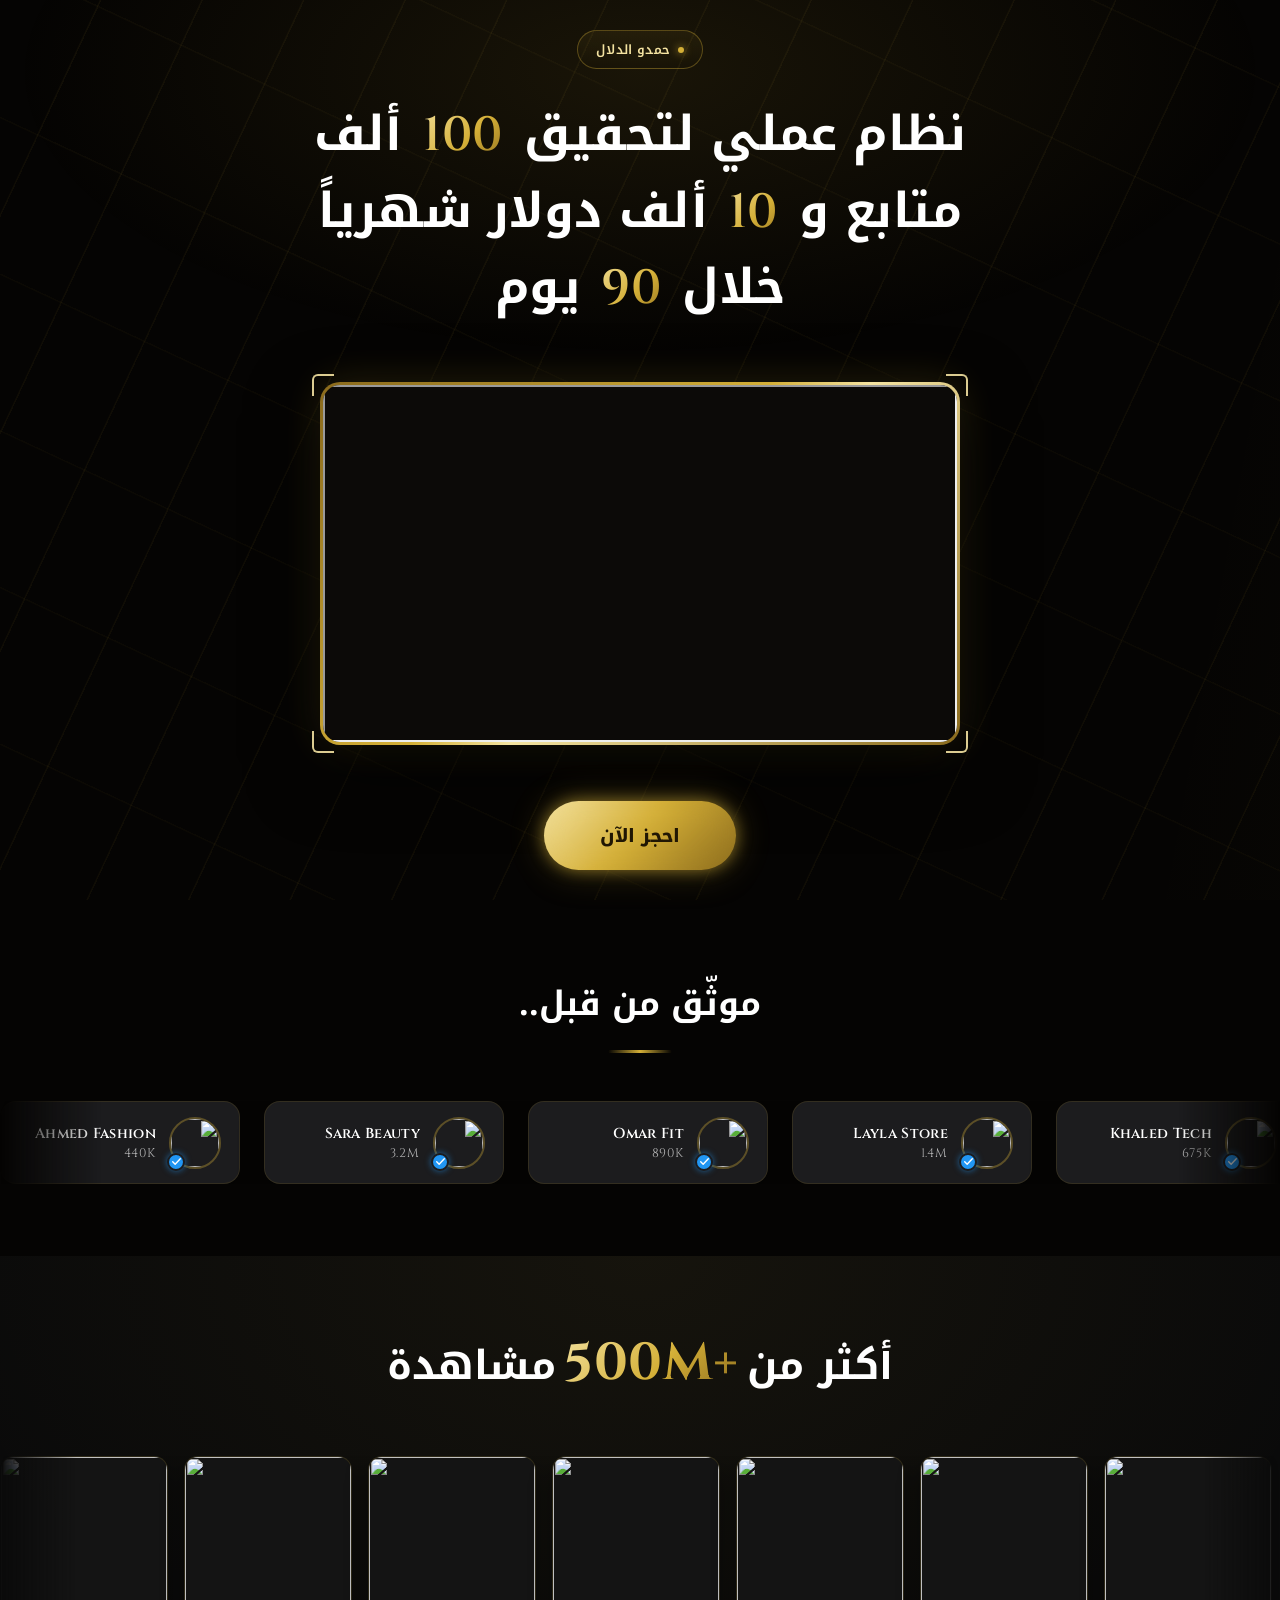
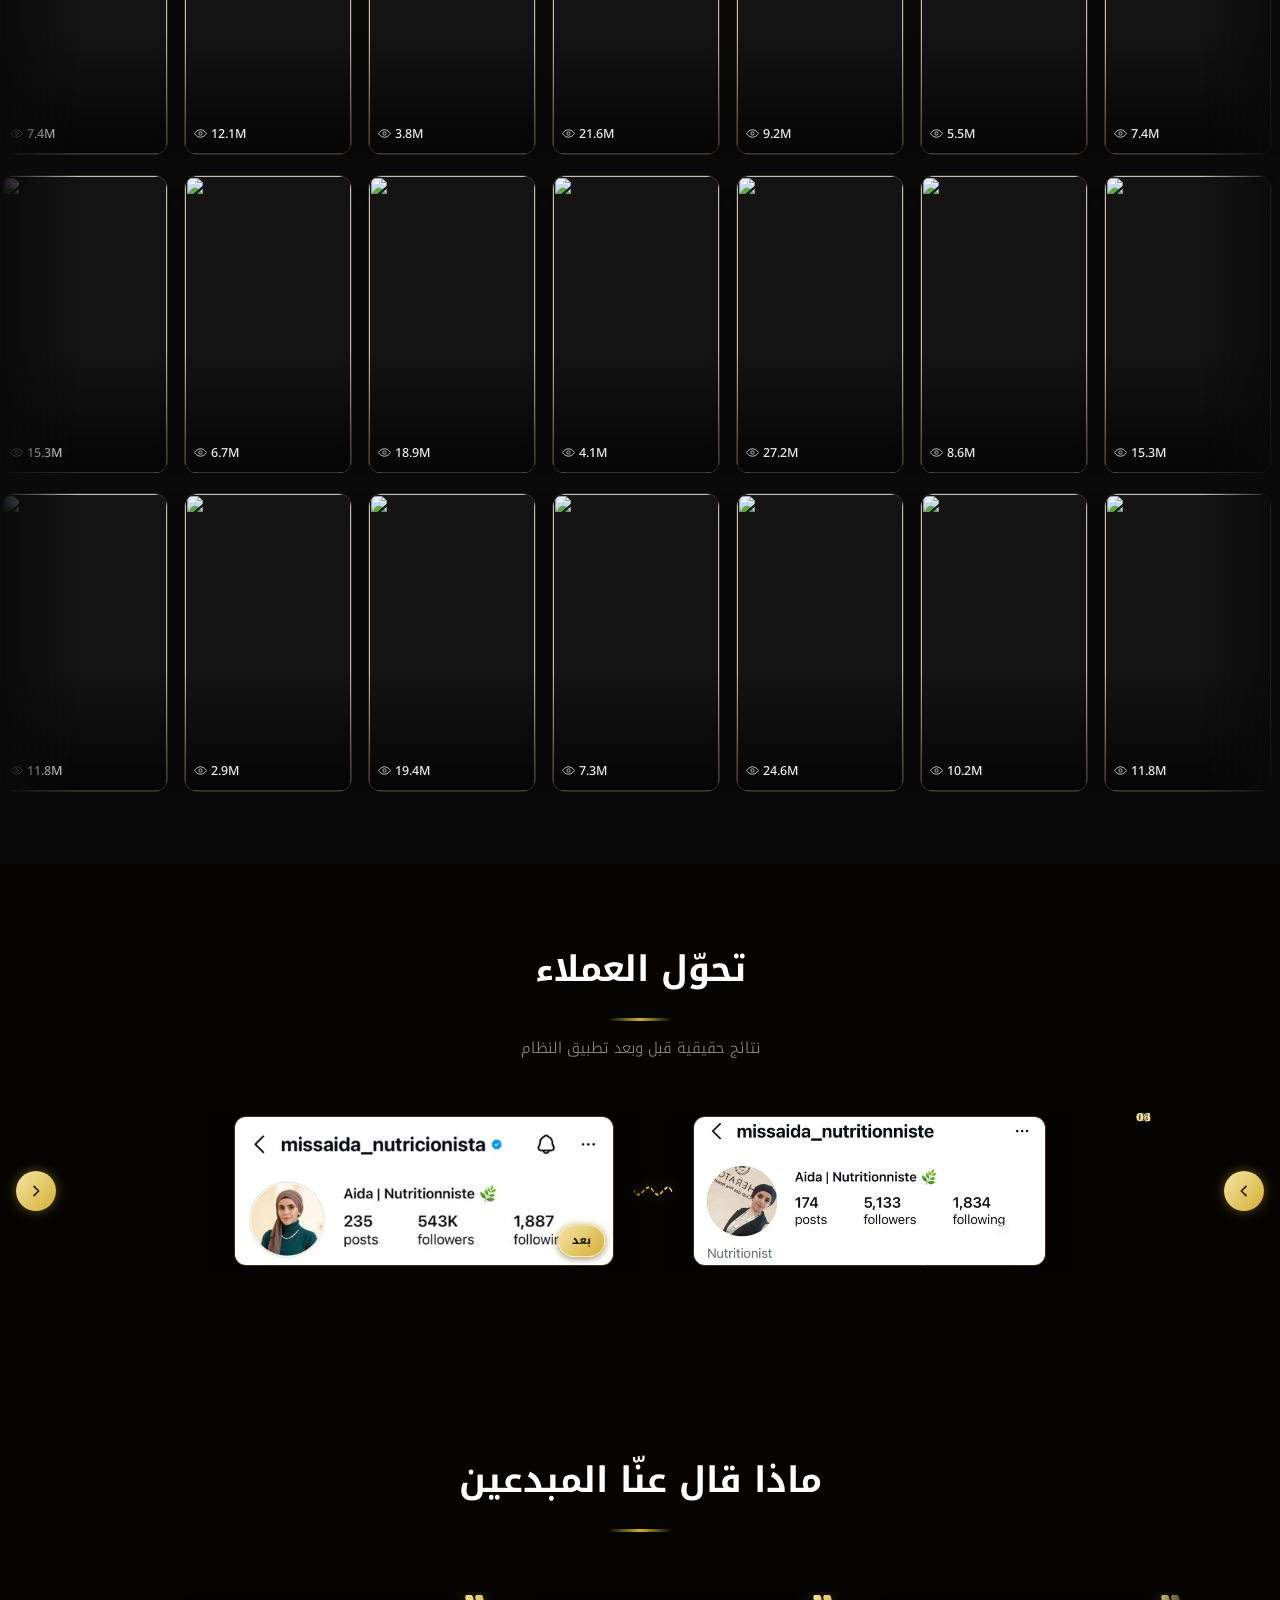
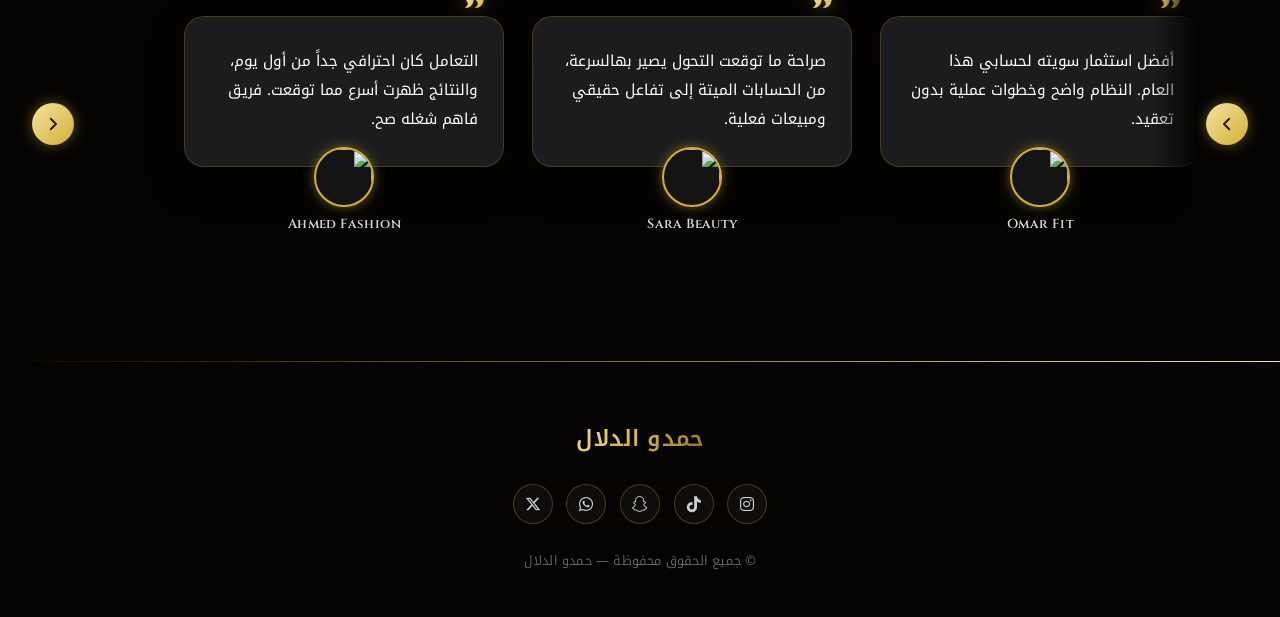
==== commit fc817dcc: "update" ====
--- a/index.html
+++ b/index.html
@@ -428,7 +428,6 @@
 <!-- ========== قسم: تحوّل العملاء (Slider) ========== -->
 <section class="revamp">
 
-  <!-- تعريف مشترك للتدرج الذهبي -->
   <svg width="0" height="0" style="position:absolute" aria-hidden="true">
     <defs>
       <linearGradient id="revampGoldV" x1="0" y1="0" x2="0" y2="1">
@@ -450,172 +449,164 @@
     <p class="revamp__sub">نتائج حقيقية قبل وبعد تطبيق النظام</p>
   </div>
 
-  <div class="revamp__slider" data-revamp-slider>
-    <div class="revamp__track" data-revamp-track>
-
-      <!-- الحالة 1 -->
-      <div class="revamp__slide" data-revamp-slide>
-        <span class="revamp__badge">01</span>
-        <div class="revamp__pair">
-          <figure class="r-photo">
-            <img src="img/1p.jpg" alt="الحساب قبل" loading="lazy" decoding="async">
-            <span class="r-tag r-tag--before">قبل</span>
-          </figure>
-          <span class="r-connector" aria-hidden="true">
-            <svg class="r-connector__svg r-connector__svg--v" viewBox="0 0 60 130" preserveAspectRatio="none">
-              <path d="M30,4 C52,22 8,38 30,52 C52,66 8,82 30,96 C48,108 12,116 30,124"
-                    fill="none" stroke="url(#revampGoldV)" stroke-width="3"
-                    stroke-linecap="round" class="r-connector__path"/>
-            </svg>
-            <svg class="r-connector__svg r-connector__svg--h" viewBox="0 0 130 60" preserveAspectRatio="none">
-              <path d="M126,30 C104,12 92,48 66,30 C40,12 28,48 4,30"
-                    fill="none" stroke="url(#revampGoldH)" stroke-width="3"
-                    stroke-linecap="round" class="r-connector__path"/>
-            </svg>
-          </span>
-          <figure class="r-photo">
-            <img src="img/1a.jpg" alt="الحساب بعد" loading="lazy" decoding="async">
-            <span class="r-tag r-tag--after">بعد</span>
-          </figure>
-        </div>
+  <div class="revamp__nav">
+    <button class="revamp__arrow revamp__arrow--prev" data-revamp-prev aria-label="السابق">
+      <svg viewBox="0 0 24 24" width="16" height="16" fill="none"><path d="M15 5l-7 7 7 7" stroke="#201603" stroke-width="2.4" stroke-linecap="round" stroke-linejoin="round"/></svg>
+    </button>
+
+    <div class="revamp__slider" data-revamp-slider>
+      <div class="revamp__track" data-revamp-track>
+
+        <!-- الحالة 1 -->
+        <div class="revamp__slide" data-revamp-slide>
+          <span class="revamp__badge">01</span>
+          <div class="revamp__pair">
+            <span class="r-follow">أكثر من 120K متابع</span>
+            <figure class="r-photo">
+              <img src="img/1p.jpg" alt="الحساب قبل" loading="lazy" decoding="async">
+              <span class="r-tag r-tag--before">قبل</span>
+            </figure>
+            <span class="r-connector" aria-hidden="true">
+              <svg class="r-connector__svg r-connector__svg--v" viewBox="0 0 60 130" preserveAspectRatio="none">
+                <path d="M30,4 C52,22 8,38 30,52 C52,66 8,82 30,96 C48,108 12,116 30,124" fill="none" stroke="url(#revampGoldV)" stroke-width="3" stroke-linecap="round" class="r-connector__path"/>
+              </svg>
+              <svg class="r-connector__svg r-connector__svg--h" viewBox="0 0 130 60" preserveAspectRatio="none">
+                <path d="M126,30 C104,12 92,48 66,30 C40,12 28,48 4,30" fill="none" stroke="url(#revampGoldH)" stroke-width="3" stroke-linecap="round" class="r-connector__path"/>
+              </svg>
+            </span>
+            <figure class="r-photo">
+              <img src="img/1a.jpg" alt="الحساب بعد" loading="lazy" decoding="async">
+              <span class="r-tag r-tag--after">بعد</span>
+            </figure>
+          </div>
+        </div>
+
+        <!-- الحالة 2 -->
+        <div class="revamp__slide" data-revamp-slide>
+          <span class="revamp__badge">02</span>
+          <div class="revamp__pair">
+            <span class="r-follow">أكثر من 120K متابع</span>
+            <figure class="r-photo">
+              <img src="img/2p.jpg" alt="الحساب قبل" loading="lazy" decoding="async">
+              <span class="r-tag r-tag--before">قبل</span>
+            </figure>
+            <span class="r-connector" aria-hidden="true">
+              <svg class="r-connector__svg r-connector__svg--v" viewBox="0 0 60 130" preserveAspectRatio="none">
+                <path d="M30,4 C52,22 8,38 30,52 C52,66 8,82 30,96 C48,108 12,116 30,124" fill="none" stroke="url(#revampGoldV)" stroke-width="3" stroke-linecap="round" class="r-connector__path"/>
+              </svg>
+              <svg class="r-connector__svg r-connector__svg--h" viewBox="0 0 130 60" preserveAspectRatio="none">
+                <path d="M126,30 C104,12 92,48 66,30 C40,12 28,48 4,30" fill="none" stroke="url(#revampGoldH)" stroke-width="3" stroke-linecap="round" class="r-connector__path"/>
+              </svg>
+            </span>
+            <figure class="r-photo">
+              <img src="img/2a.jpg" alt="الحساب بعد" loading="lazy" decoding="async">
+              <span class="r-tag r-tag--after">بعد</span>
+            </figure>
+          </div>
+        </div>
+
+        <!-- الحالة 3 -->
+        <div class="revamp__slide" data-revamp-slide>
+          <span class="revamp__badge">03</span>
+          <div class="revamp__pair">
+            <span class="r-follow">أكثر من 120K متابع</span>
+            <figure class="r-photo">
+              <img src="img/3p.jpg" alt="الحساب قبل" loading="lazy" decoding="async">
+              <span class="r-tag r-tag--before">قبل</span>
+            </figure>
+            <span class="r-connector" aria-hidden="true">
+              <svg class="r-connector__svg r-connector__svg--v" viewBox="0 0 60 130" preserveAspectRatio="none">
+                <path d="M30,4 C52,22 8,38 30,52 C52,66 8,82 30,96 C48,108 12,116 30,124" fill="none" stroke="url(#revampGoldV)" stroke-width="3" stroke-linecap="round" class="r-connector__path"/>
+              </svg>
+              <svg class="r-connector__svg r-connector__svg--h" viewBox="0 0 130 60" preserveAspectRatio="none">
+                <path d="M126,30 C104,12 92,48 66,30 C40,12 28,48 4,30" fill="none" stroke="url(#revampGoldH)" stroke-width="3" stroke-linecap="round" class="r-connector__path"/>
+              </svg>
+            </span>
+            <figure class="r-photo">
+              <img src="img/3a.jpg" alt="الحساب بعد" loading="lazy" decoding="async">
+              <span class="r-tag r-tag--after">بعد</span>
+            </figure>
+          </div>
+        </div>
+
+        <!-- الحالة 4 -->
+        <div class="revamp__slide" data-revamp-slide>
+          <span class="revamp__badge">04</span>
+          <div class="revamp__pair">
+            <span class="r-follow">أكثر من 120K متابع</span>
+            <figure class="r-photo">
+              <img src="img/4p.jpg" alt="الحساب قبل" loading="lazy" decoding="async">
+              <span class="r-tag r-tag--before">قبل</span>
+            </figure>
+            <span class="r-connector" aria-hidden="true">
+              <svg class="r-connector__svg r-connector__svg--v" viewBox="0 0 60 130" preserveAspectRatio="none">
+                <path d="M30,4 C52,22 8,38 30,52 C52,66 8,82 30,96 C48,108 12,116 30,124" fill="none" stroke="url(#revampGoldV)" stroke-width="3" stroke-linecap="round" class="r-connector__path"/>
+              </svg>
+              <svg class="r-connector__svg r-connector__svg--h" viewBox="0 0 130 60" preserveAspectRatio="none">
+                <path d="M126,30 C104,12 92,48 66,30 C40,12 28,48 4,30" fill="none" stroke="url(#revampGoldH)" stroke-width="3" stroke-linecap="round" class="r-connector__path"/>
+              </svg>
+            </span>
+            <figure class="r-photo">
+              <img src="img/4a.jpg" alt="الحساب بعد" loading="lazy" decoding="async">
+              <span class="r-tag r-tag--after">بعد</span>
+            </figure>
+          </div>
+        </div>
+
+        <!-- الحالة 5 -->
+        <div class="revamp__slide" data-revamp-slide>
+          <span class="revamp__badge">05</span>
+          <div class="revamp__pair">
+            <span class="r-follow">أكثر من 120K متابع</span>
+            <figure class="r-photo">
+              <img src="img/5p.jpg" alt="الحساب قبل" loading="lazy" decoding="async">
+              <span class="r-tag r-tag--before">قبل</span>
+            </figure>
+            <span class="r-connector" aria-hidden="true">
+              <svg class="r-connector__svg r-connector__svg--v" viewBox="0 0 60 130" preserveAspectRatio="none">
+                <path d="M30,4 C52,22 8,38 30,52 C52,66 8,82 30,96 C48,108 12,116 30,124" fill="none" stroke="url(#revampGoldV)" stroke-width="3" stroke-linecap="round" class="r-connector__path"/>
+              </svg>
+              <svg class="r-connector__svg r-connector__svg--h" viewBox="0 0 130 60" preserveAspectRatio="none">
+                <path d="M126,30 C104,12 92,48 66,30 C40,12 28,48 4,30" fill="none" stroke="url(#revampGoldH)" stroke-width="3" stroke-linecap="round" class="r-connector__path"/>
+              </svg>
+            </span>
+            <figure class="r-photo">
+              <img src="img/5a.jpg" alt="الحساب بعد" loading="lazy" decoding="async">
+              <span class="r-tag r-tag--after">بعد</span>
+            </figure>
+          </div>
+        </div>
+
+        <!-- الحالة 6 -->
+        <div class="revamp__slide" data-revamp-slide>
+          <span class="revamp__badge">06</span>
+          <div class="revamp__pair">
+            <span class="r-follow">أكثر من 120K متابع</span>
+            <figure class="r-photo">
+              <img src="img/6p.jpg" alt="الحساب قبل" loading="lazy" decoding="async">
+              <span class="r-tag r-tag--before">قبل</span>
+            </figure>
+            <span class="r-connector" aria-hidden="true">
+              <svg class="r-connector__svg r-connector__svg--v" viewBox="0 0 60 130" preserveAspectRatio="none">
+                <path d="M30,4 C52,22 8,38 30,52 C52,66 8,82 30,96 C48,108 12,116 30,124" fill="none" stroke="url(#revampGoldV)" stroke-width="3" stroke-linecap="round" class="r-connector__path"/>
+              </svg>
+              <svg class="r-connector__svg r-connector__svg--h" viewBox="0 0 130 60" preserveAspectRatio="none">
+                <path d="M126,30 C104,12 92,48 66,30 C40,12 28,48 4,30" fill="none" stroke="url(#revampGoldH)" stroke-width="3" stroke-linecap="round" class="r-connector__path"/>
+              </svg>
+            </span>
+            <figure class="r-photo">
+              <img src="img/6a.jpg" alt="الحساب بعد" loading="lazy" decoding="async">
+              <span class="r-tag r-tag--after">بعد</span>
+            </figure>
+          </div>
+        </div>
+
       </div>
-
-      <!-- الحالة 2 -->
-      <div class="revamp__slide" data-revamp-slide>
-        <span class="revamp__badge">02</span>
-        <div class="revamp__pair">
-          <figure class="r-photo">
-            <img src="img/2p.jpg" alt="الحساب قبل" loading="lazy" decoding="async">
-            <span class="r-tag r-tag--before">قبل</span>
-          </figure>
-          <span class="r-connector" aria-hidden="true">
-            <svg class="r-connector__svg r-connector__svg--v" viewBox="0 0 60 130" preserveAspectRatio="none">
-              <path d="M30,4 C52,22 8,38 30,52 C52,66 8,82 30,96 C48,108 12,116 30,124"
-                    fill="none" stroke="url(#revampGoldV)" stroke-width="3"
-                    stroke-linecap="round" class="r-connector__path"/>
-            </svg>
-            <svg class="r-connector__svg r-connector__svg--h" viewBox="0 0 130 60" preserveAspectRatio="none">
-              <path d="M126,30 C104,12 92,48 66,30 C40,12 28,48 4,30"
-                    fill="none" stroke="url(#revampGoldH)" stroke-width="3"
-                    stroke-linecap="round" class="r-connector__path"/>
-            </svg>
-          </span>
-          <figure class="r-photo">
-            <img src="img/2a.jpg" alt="الحساب بعد" loading="lazy" decoding="async">
-            <span class="r-tag r-tag--after">بعد</span>
-          </figure>
-        </div>
-      </div>
-
-      <!-- الحالة 3 -->
-      <div class="revamp__slide" data-revamp-slide>
-        <span class="revamp__badge">03</span>
-        <div class="revamp__pair">
-          <figure class="r-photo">
-            <img src="img/3p.jpg" alt="الحساب قبل" loading="lazy" decoding="async">
-            <span class="r-tag r-tag--before">قبل</span>
-          </figure>
-          <span class="r-connector" aria-hidden="true">
-            <svg class="r-connector__svg r-connector__svg--v" viewBox="0 0 60 130" preserveAspectRatio="none">
-              <path d="M30,4 C52,22 8,38 30,52 C52,66 8,82 30,96 C48,108 12,116 30,124"
-                    fill="none" stroke="url(#revampGoldV)" stroke-width="3"
-                    stroke-linecap="round" class="r-connector__path"/>
-            </svg>
-            <svg class="r-connector__svg r-connector__svg--h" viewBox="0 0 130 60" preserveAspectRatio="none">
-              <path d="M126,30 C104,12 92,48 66,30 C40,12 28,48 4,30"
-                    fill="none" stroke="url(#revampGoldH)" stroke-width="3"
-                    stroke-linecap="round" class="r-connector__path"/>
-            </svg>
-          </span>
-          <figure class="r-photo">
-            <img src="img/3a.jpg" alt="الحساب بعد" loading="lazy" decoding="async">
-            <span class="r-tag r-tag--after">بعد</span>
-          </figure>
-        </div>
-      </div>
-
-      <!-- الحالة 4 -->
-      <div class="revamp__slide" data-revamp-slide>
-        <span class="revamp__badge">04</span>
-        <div class="revamp__pair">
-          <figure class="r-photo">
-            <img src="img/4p.jpg" alt="الحساب قبل" loading="lazy" decoding="async">
-            <span class="r-tag r-tag--before">قبل</span>
-          </figure>
-          <span class="r-connector" aria-hidden="true">
-            <svg class="r-connector__svg r-connector__svg--v" viewBox="0 0 60 130" preserveAspectRatio="none">
-              <path d="M30,4 C52,22 8,38 30,52 C52,66 8,82 30,96 C48,108 12,116 30,124"
-                    fill="none" stroke="url(#revampGoldV)" stroke-width="3"
-                    stroke-linecap="round" class="r-connector__path"/>
-            </svg>
-            <svg class="r-connector__svg r-connector__svg--h" viewBox="0 0 130 60" preserveAspectRatio="none">
-              <path d="M126,30 C104,12 92,48 66,30 C40,12 28,48 4,30"
-                    fill="none" stroke="url(#revampGoldH)" stroke-width="3"
-                    stroke-linecap="round" class="r-connector__path"/>
-            </svg>
-          </span>
-          <figure class="r-photo">
-            <img src="img/4a.jpg" alt="الحساب بعد" loading="lazy" decoding="async">
-            <span class="r-tag r-tag--after">بعد</span>
-          </figure>
-        </div>
-      </div>
-
-      <!-- الحالة 5 -->
-      <div class="revamp__slide" data-revamp-slide>
-        <span class="revamp__badge">05</span>
-        <div class="revamp__pair">
-          <figure class="r-photo">
-            <img src="img/5p.jpg" alt="الحساب قبل" loading="lazy" decoding="async">
-            <span class="r-tag r-tag--before">قبل</span>
-          </figure>
-          <span class="r-connector" aria-hidden="true">
-            <svg class="r-connector__svg r-connector__svg--v" viewBox="0 0 60 130" preserveAspectRatio="none">
-              <path d="M30,4 C52,22 8,38 30,52 C52,66 8,82 30,96 C48,108 12,116 30,124"
-                    fill="none" stroke="url(#revampGoldV)" stroke-width="3"
-                    stroke-linecap="round" class="r-connector__path"/>
-            </svg>
-            <svg class="r-connector__svg r-connector__svg--h" viewBox="0 0 130 60" preserveAspectRatio="none">
-              <path d="M126,30 C104,12 92,48 66,30 C40,12 28,48 4,30"
-                    fill="none" stroke="url(#revampGoldH)" stroke-width="3"
-                    stroke-linecap="round" class="r-connector__path"/>
-            </svg>
-          </span>
-          <figure class="r-photo">
-            <img src="img/5a.jpg" alt="الحساب بعد" loading="lazy" decoding="async">
-            <span class="r-tag r-tag--after">بعد</span>
-          </figure>
-        </div>
-      </div>
-
-      <!-- الحالة 6 -->
-      <div class="revamp__slide" data-revamp-slide>
-        <span class="revamp__badge">06</span>
-        <div class="revamp__pair">
-          <figure class="r-photo">
-            <img src="img/6p.jpg" alt="الحساب قبل" loading="lazy" decoding="async">
-            <span class="r-tag r-tag--before">قبل</span>
-          </figure>
-          <span class="r-connector" aria-hidden="true">
-            <svg class="r-connector__svg r-connector__svg--v" viewBox="0 0 60 130" preserveAspectRatio="none">
-              <path d="M30,4 C52,22 8,38 30,52 C52,66 8,82 30,96 C48,108 12,116 30,124"
-                    fill="none" stroke="url(#revampGoldV)" stroke-width="3"
-                    stroke-linecap="round" class="r-connector__path"/>
-            </svg>
-            <svg class="r-connector__svg r-connector__svg--h" viewBox="0 0 130 60" preserveAspectRatio="none">
-              <path d="M126,30 C104,12 92,48 66,30 C40,12 28,48 4,30"
-                    fill="none" stroke="url(#revampGoldH)" stroke-width="3"
-                    stroke-linecap="round" class="r-connector__path"/>
-            </svg>
-          </span>
-          <figure class="r-photo">
-            <img src="img/6a.jpg" alt="الحساب بعد" loading="lazy" decoding="async">
-            <span class="r-tag r-tag--after">بعد</span>
-          </figure>
-        </div>
-      </div>
-
-    </div>
+    </div>
+
+    <button class="revamp__arrow revamp__arrow--next" data-revamp-next aria-label="التالي">
+      <svg viewBox="0 0 24 24" width="16" height="16" fill="none"><path d="M9 5l7 7-7 7" stroke="#201603" stroke-width="2.4" stroke-linecap="round" stroke-linejoin="round"/></svg>
+    </button>
   </div>
 
   <div class="revamp__dots" data-revamp-dots></div>
--- a/style.css
+++ b/style.css
@@ -834,6 +834,78 @@
     .r-connector, .r-connector__path { animation: none; }
   }
 
+
+ /* كود مضاف اضافة لاجل السلايدر*/
+/* حاوية الأسهم + السلايدر */
+  .revamp__nav {
+    display: flex;
+    align-items: center;
+    gap: 0.5rem;
+    max-width: 78rem;
+    margin: 0 auto;
+  }
+
+  .revamp__arrow {
+    flex: 0 0 auto;
+    display: none;
+    align-items: center;
+    justify-content: center;
+    width: 40px;
+    height: 40px;
+    border: none;
+    border-radius: 999px;
+    cursor: pointer;
+    background: linear-gradient(135deg, var(--gold-light, #f4e3a1), var(--gold, #d4af37));
+    box-shadow: 0 0 12px rgba(212, 175, 55, 0.45), 0 5px 12px rgba(0, 0, 0, 0.4);
+    transition: transform 0.25s ease, box-shadow 0.25s ease;
+  }
+
+  .revamp__arrow:hover {
+    transform: scale(1.08);
+    box-shadow: 0 0 18px rgba(212, 175, 55, 0.7), 0 5px 12px rgba(0, 0, 0, 0.4);
+  }
+
+  .revamp__arrow:disabled {
+    opacity: 0.35;
+    cursor: default;
+    transform: none;
+    box-shadow: none;
+  }
+
+  @media (min-width: 640px) {
+    .revamp__arrow { display: inline-flex; }
+  }
+
+  /* جملة المتابعين الزجاجية (تظهر على الجوال فقط، فوق نقطة تقاطع الخط) */
+  .revamp__pair { position: relative; }
+
+  .r-follow {
+    position: absolute;
+    top: 50%;
+    left: 50%;
+    transform: translate(-50%, -50%);
+    z-index: 3;
+    display: none;
+    align-items: center;
+    justify-content: center;
+    padding: 0.35rem 0.9rem;
+    border-radius: 999px;
+    font-weight: 700;
+    font-size: 0.68rem;
+    letter-spacing: 0.2px;
+    white-space: nowrap;
+    color: #fff8e6;
+    background: linear-gradient(135deg, rgba(244, 227, 161, 0.3), rgba(212, 175, 55, 0.22));
+    border: 1px solid rgba(212, 175, 55, 0.55);
+    backdrop-filter: blur(8px);
+    -webkit-backdrop-filter: blur(8px);
+    box-shadow: 0 4px 14px rgba(0, 0, 0, 0.35), 0 0 12px rgba(212, 175, 55, 0.35);
+  }
+
+  @media (max-width: 859px) {
+    .r-follow { display: inline-flex; }
+  }
+
   
   
   /* ========================================
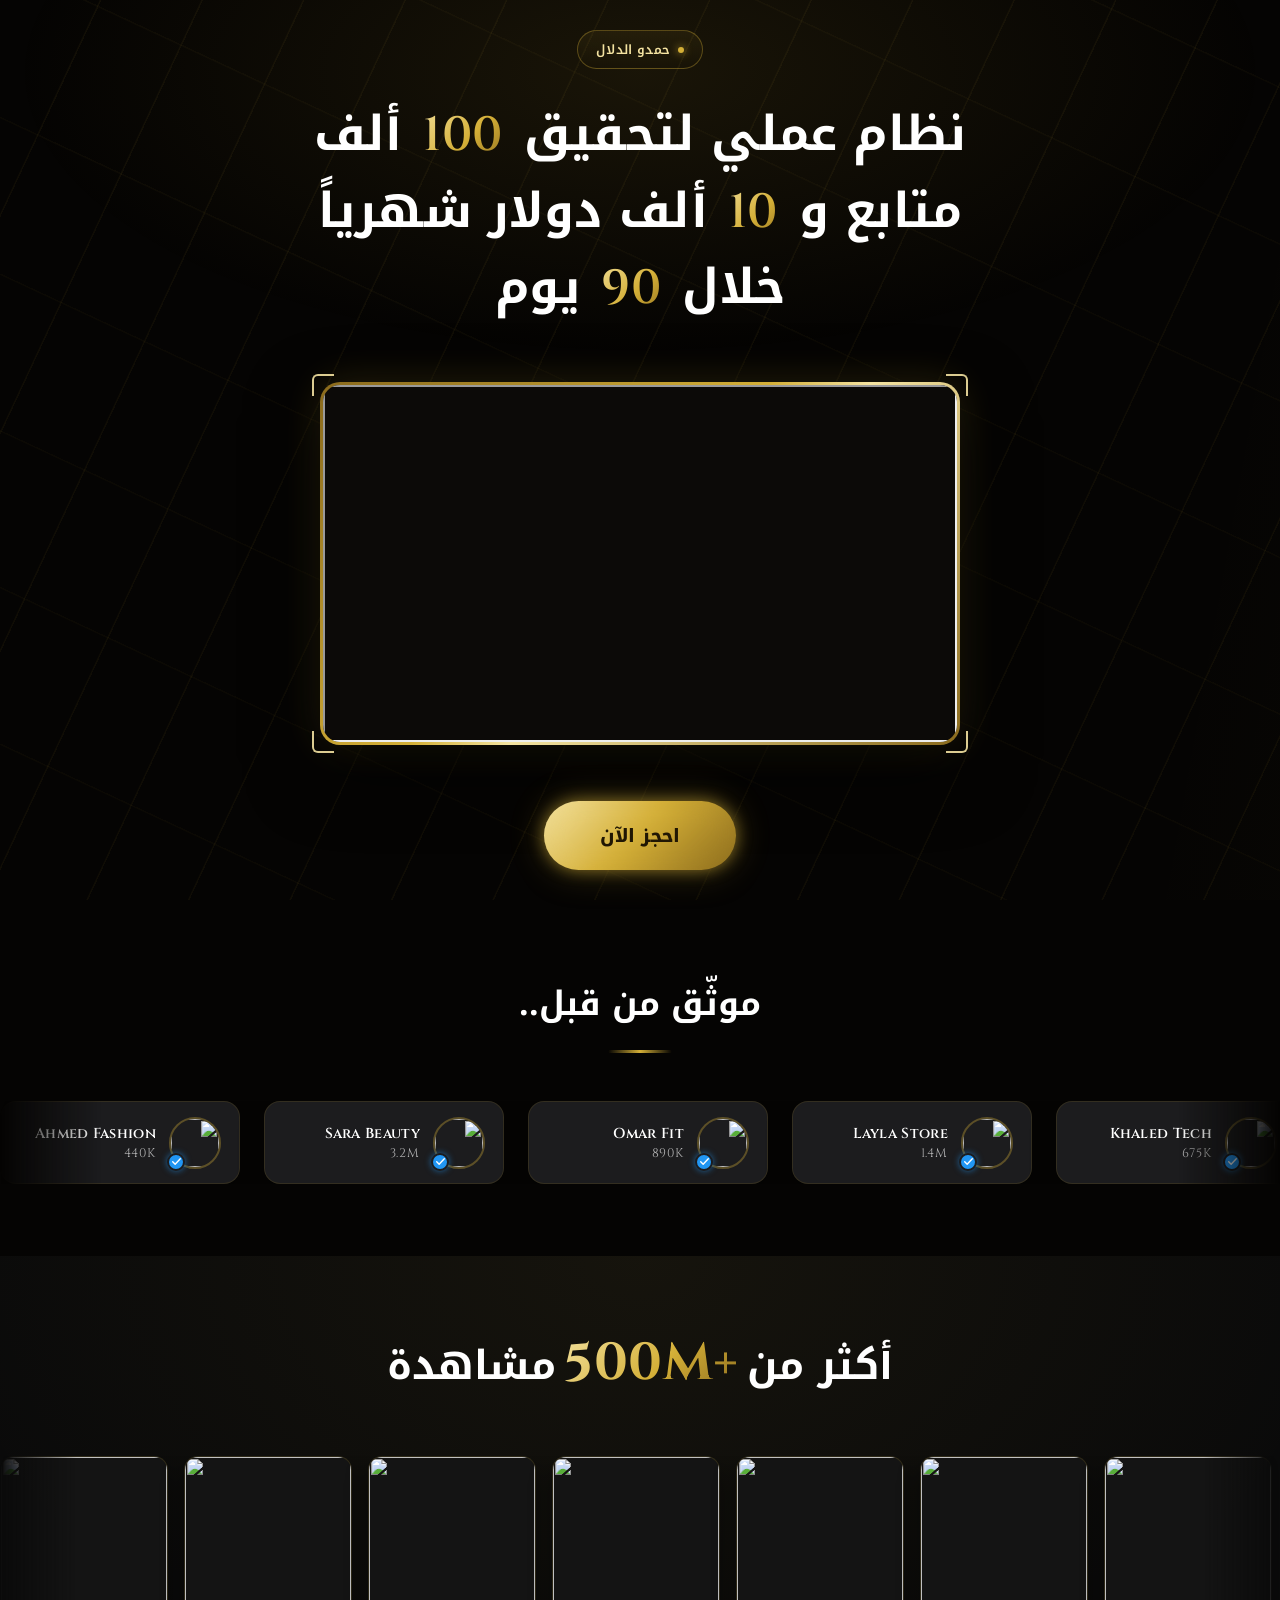
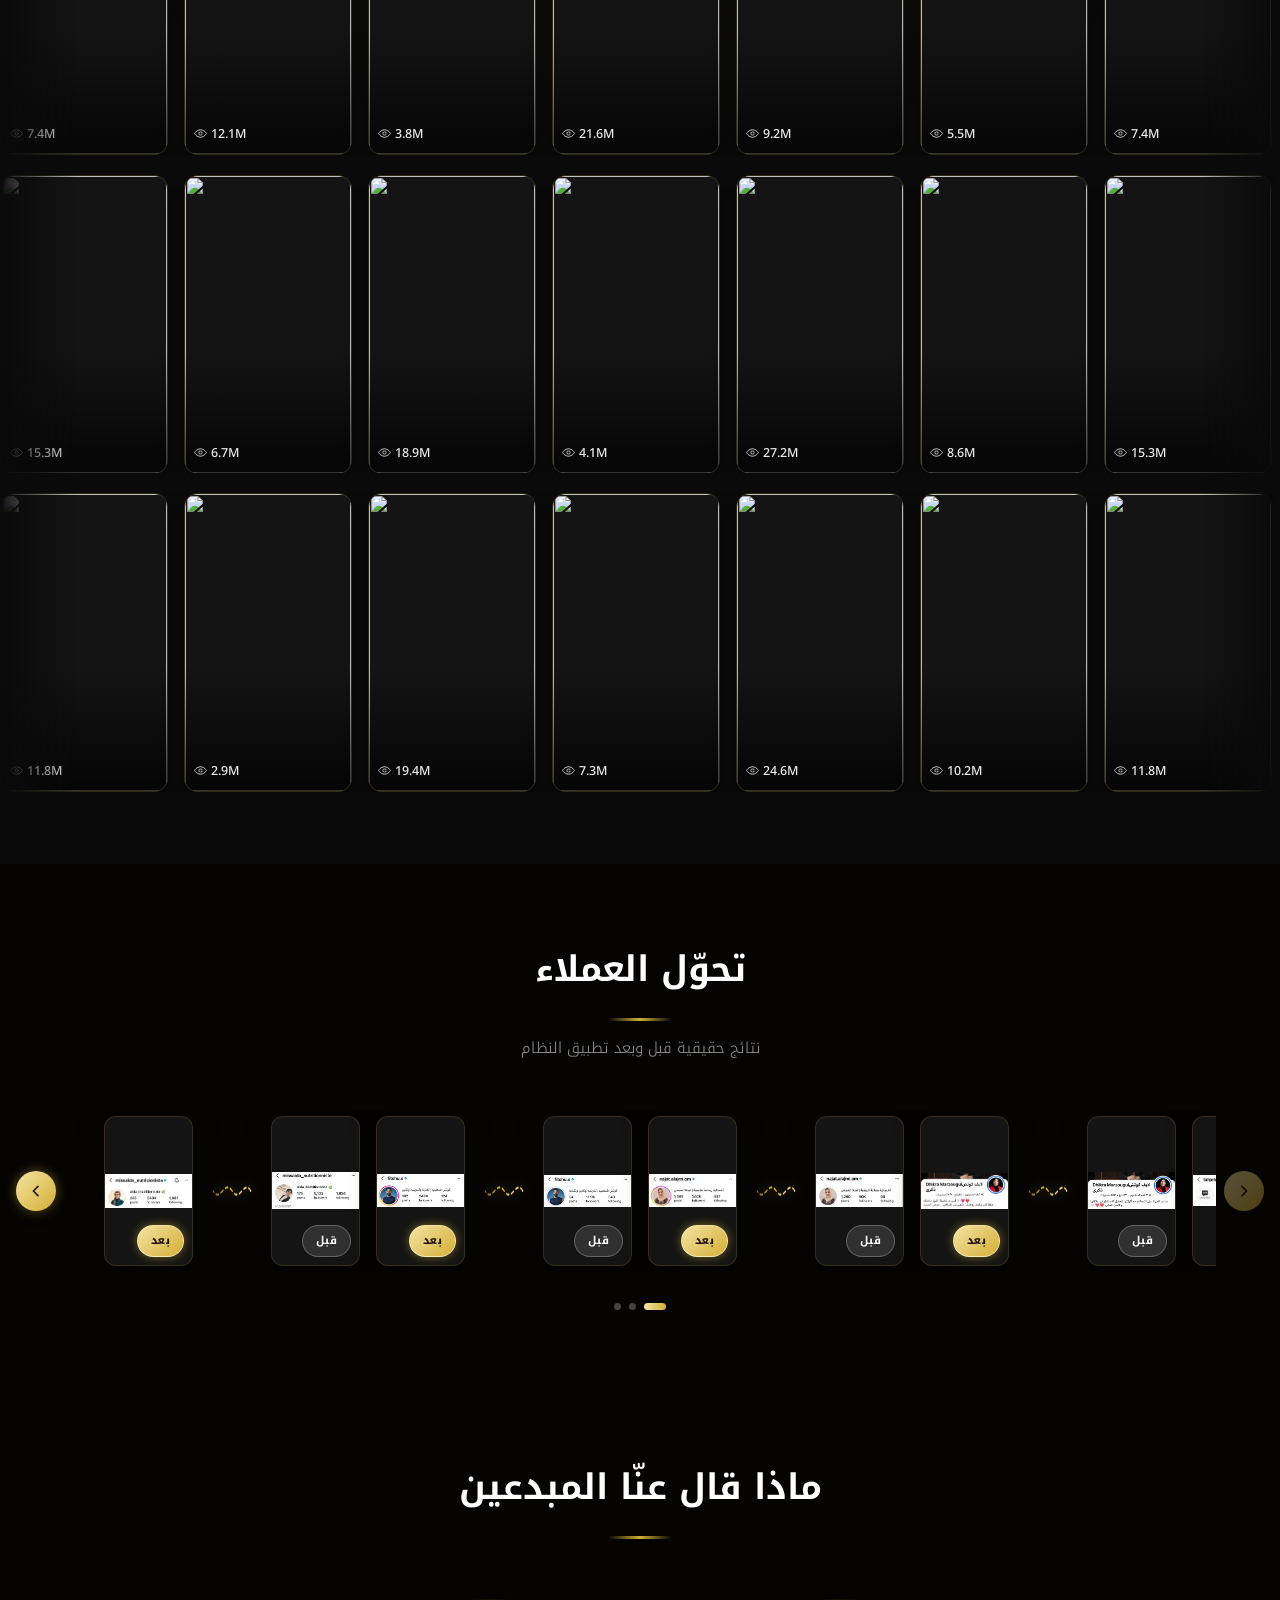
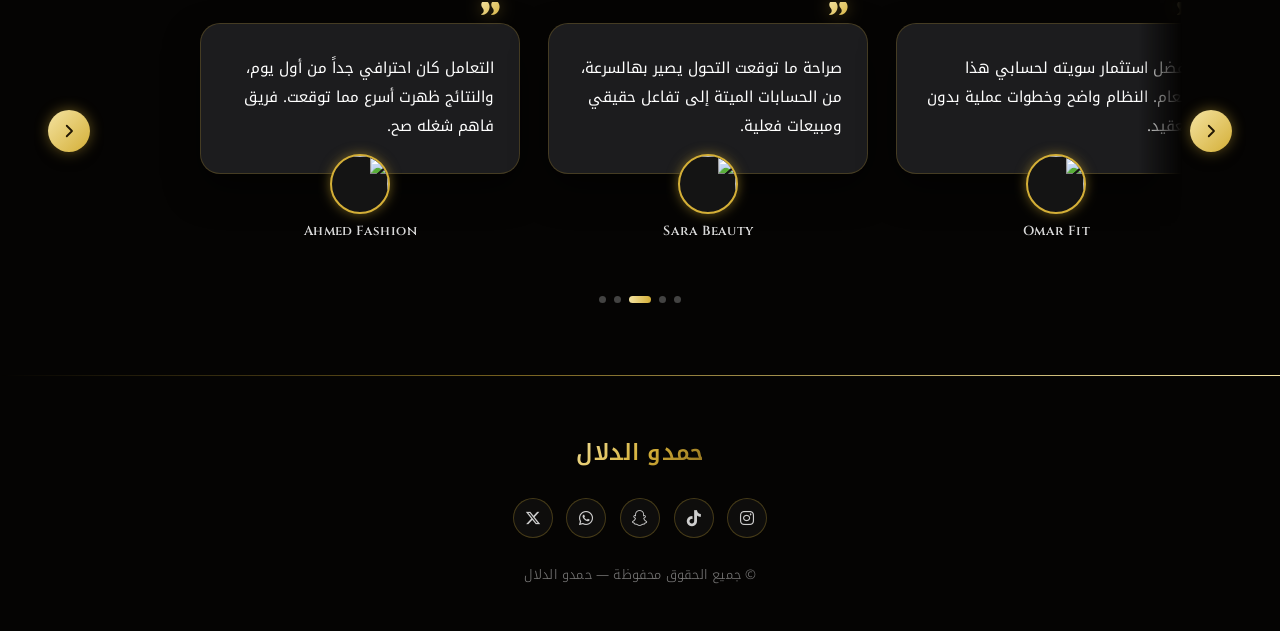
==== commit 57be614c: "update" ====
--- a/index.html
+++ b/index.html
@@ -425,212 +425,210 @@
   </section>
   
   
-<!-- ========== قسم: تحوّل العملاء (Slider) ========== -->
-<section class="revamp">
-
-  <svg width="0" height="0" style="position:absolute" aria-hidden="true">
-    <defs>
-      <linearGradient id="revampGoldV" x1="0" y1="0" x2="0" y2="1">
-        <stop offset="0%" stop-color="var(--gold-light, #f4e3a1)"/>
-        <stop offset="55%" stop-color="var(--gold, #d4af37)"/>
-        <stop offset="100%" stop-color="var(--gold-dark, #8a6a1c)"/>
-      </linearGradient>
-      <linearGradient id="revampGoldH" x1="1" y1="0" x2="0" y2="0">
-        <stop offset="0%" stop-color="var(--gold-light, #f4e3a1)"/>
-        <stop offset="55%" stop-color="var(--gold, #d4af37)"/>
-        <stop offset="100%" stop-color="var(--gold-dark, #8a6a1c)"/>
-      </linearGradient>
-    </defs>
-  </svg>
-
-  <div class="revamp__head">
-    <h2 class="revamp__title">تحوّل العملاء</h2>
-    <span class="revamp__divider"></span>
-    <p class="revamp__sub">نتائج حقيقية قبل وبعد تطبيق النظام</p>
-  </div>
-
-  <div class="revamp__nav">
-    <button class="revamp__arrow revamp__arrow--prev" data-revamp-prev aria-label="السابق">
-      <svg viewBox="0 0 24 24" width="16" height="16" fill="none"><path d="M15 5l-7 7 7 7" stroke="#201603" stroke-width="2.4" stroke-linecap="round" stroke-linejoin="round"/></svg>
-    </button>
-
-    <div class="revamp__slider" data-revamp-slider>
-      <div class="revamp__track" data-revamp-track>
-
-        <!-- الحالة 1 -->
-        <div class="revamp__slide" data-revamp-slide>
-          <span class="revamp__badge">01</span>
-          <div class="revamp__pair">
-            <span class="r-follow">أكثر من 120K متابع</span>
-            <figure class="r-photo">
-              <img src="img/1p.jpg" alt="الحساب قبل" loading="lazy" decoding="async">
-              <span class="r-tag r-tag--before">قبل</span>
-            </figure>
-            <span class="r-connector" aria-hidden="true">
-              <svg class="r-connector__svg r-connector__svg--v" viewBox="0 0 60 130" preserveAspectRatio="none">
-                <path d="M30,4 C52,22 8,38 30,52 C52,66 8,82 30,96 C48,108 12,116 30,124" fill="none" stroke="url(#revampGoldV)" stroke-width="3" stroke-linecap="round" class="r-connector__path"/>
-              </svg>
-              <svg class="r-connector__svg r-connector__svg--h" viewBox="0 0 130 60" preserveAspectRatio="none">
-                <path d="M126,30 C104,12 92,48 66,30 C40,12 28,48 4,30" fill="none" stroke="url(#revampGoldH)" stroke-width="3" stroke-linecap="round" class="r-connector__path"/>
-              </svg>
-            </span>
-            <figure class="r-photo">
-              <img src="img/1a.jpg" alt="الحساب بعد" loading="lazy" decoding="async">
-              <span class="r-tag r-tag--after">بعد</span>
-            </figure>
-          </div>
+  <!-- ========== قسم: تحوّل العملاء (Slider) ========== -->
+  <section class="revamp">
+
+    <svg width="0" height="0" style="position:absolute" aria-hidden="true">
+      <defs>
+        <linearGradient id="revampGoldV" x1="0" y1="0" x2="0" y2="1">
+          <stop offset="0%" style="stop-color:var(--gold-light)"/>
+          <stop offset="55%" style="stop-color:var(--gold)"/>
+          <stop offset="100%" style="stop-color:var(--gold-dark)"/>
+        </linearGradient>
+        <linearGradient id="revampGoldH" x1="1" y1="0" x2="0" y2="0">
+          <stop offset="0%" style="stop-color:var(--gold-light)"/>
+          <stop offset="55%" style="stop-color:var(--gold)"/>
+          <stop offset="100%" style="stop-color:var(--gold-dark)"/>
+        </linearGradient>
+      </defs>
+    </svg>
+
+    <div class="revamp__head">
+      <h2 class="revamp__title">تحوّل العملاء</h2>
+      <span class="revamp__divider"></span>
+      <p class="revamp__sub">نتائج حقيقية قبل وبعد تطبيق النظام</p>
+    </div>
+
+    <div class="revamp__nav">
+      <button type="button" class="revamp__arrow revamp__arrow--prev" data-revamp-prev aria-label="السابق">
+        <svg viewBox="0 0 24 24" width="16" height="16" fill="none"><path d="M9 5l7 7-7 7" stroke="#201603" stroke-width="2.4" stroke-linecap="round" stroke-linejoin="round"/></svg>
+      </button>
+
+      <div class="revamp__slider" data-revamp-slider>
+        <div class="revamp__track" data-revamp-track>
+
+          <!-- الحالة 1 -->
+          <div class="revamp__slide" data-revamp-slide>
+            <span class="revamp__badge">01</span>
+            <div class="revamp__pair">
+              <span class="r-follow">أكثر من 120K متابع</span>
+              <figure class="r-photo">
+                <img src="img/1p.jpg" alt="الحساب قبل" loading="lazy" decoding="async">
+                <span class="r-tag r-tag--before">قبل</span>
+              </figure>
+              <span class="r-connector" aria-hidden="true">
+                <svg class="r-connector__svg r-connector__svg--v" viewBox="0 0 60 130" preserveAspectRatio="none">
+                  <path d="M30,4 C52,22 8,38 30,52 C52,66 8,82 30,96 C48,108 12,116 30,124" fill="none" stroke="url(#revampGoldV)" stroke-width="3" stroke-linecap="round" class="r-connector__path"/>
+                </svg>
+                <svg class="r-connector__svg r-connector__svg--h" viewBox="0 0 130 60" preserveAspectRatio="none">
+                  <path d="M126,30 C104,12 92,48 66,30 C40,12 28,48 4,30" fill="none" stroke="url(#revampGoldH)" stroke-width="3" stroke-linecap="round" class="r-connector__path"/>
+                </svg>
+              </span>
+              <figure class="r-photo">
+                <img src="img/1a.jpg" alt="الحساب بعد" loading="lazy" decoding="async">
+                <span class="r-tag r-tag--after">بعد</span>
+              </figure>
+            </div>
+          </div>
+
+          <!-- الحالة 2 -->
+          <div class="revamp__slide" data-revamp-slide>
+            <span class="revamp__badge">02</span>
+            <div class="revamp__pair">
+              <span class="r-follow">أكثر من 120K متابع</span>
+              <figure class="r-photo">
+                <img src="img/2p.jpg" alt="الحساب قبل" loading="lazy" decoding="async">
+                <span class="r-tag r-tag--before">قبل</span>
+              </figure>
+              <span class="r-connector" aria-hidden="true">
+                <svg class="r-connector__svg r-connector__svg--v" viewBox="0 0 60 130" preserveAspectRatio="none">
+                  <path d="M30,4 C52,22 8,38 30,52 C52,66 8,82 30,96 C48,108 12,116 30,124" fill="none" stroke="url(#revampGoldV)" stroke-width="3" stroke-linecap="round" class="r-connector__path"/>
+                </svg>
+                <svg class="r-connector__svg r-connector__svg--h" viewBox="0 0 130 60" preserveAspectRatio="none">
+                  <path d="M126,30 C104,12 92,48 66,30 C40,12 28,48 4,30" fill="none" stroke="url(#revampGoldH)" stroke-width="3" stroke-linecap="round" class="r-connector__path"/>
+                </svg>
+              </span>
+              <figure class="r-photo">
+                <img src="img/2a.jpg" alt="الحساب بعد" loading="lazy" decoding="async">
+                <span class="r-tag r-tag--after">بعد</span>
+              </figure>
+            </div>
+          </div>
+
+          <!-- الحالة 3 -->
+          <div class="revamp__slide" data-revamp-slide>
+            <span class="revamp__badge">03</span>
+            <div class="revamp__pair">
+              <span class="r-follow">أكثر من 120K متابع</span>
+              <figure class="r-photo">
+                <img src="img/3p.jpg" alt="الحساب قبل" loading="lazy" decoding="async">
+                <span class="r-tag r-tag--before">قبل</span>
+              </figure>
+              <span class="r-connector" aria-hidden="true">
+                <svg class="r-connector__svg r-connector__svg--v" viewBox="0 0 60 130" preserveAspectRatio="none">
+                  <path d="M30,4 C52,22 8,38 30,52 C52,66 8,82 30,96 C48,108 12,116 30,124" fill="none" stroke="url(#revampGoldV)" stroke-width="3" stroke-linecap="round" class="r-connector__path"/>
+                </svg>
+                <svg class="r-connector__svg r-connector__svg--h" viewBox="0 0 130 60" preserveAspectRatio="none">
+                  <path d="M126,30 C104,12 92,48 66,30 C40,12 28,48 4,30" fill="none" stroke="url(#revampGoldH)" stroke-width="3" stroke-linecap="round" class="r-connector__path"/>
+                </svg>
+              </span>
+              <figure class="r-photo">
+                <img src="img/3a.jpg" alt="الحساب بعد" loading="lazy" decoding="async">
+                <span class="r-tag r-tag--after">بعد</span>
+              </figure>
+            </div>
+          </div>
+
+          <!-- الحالة 4 -->
+          <div class="revamp__slide" data-revamp-slide>
+            <span class="revamp__badge">04</span>
+            <div class="revamp__pair">
+              <span class="r-follow">أكثر من 120K متابع</span>
+              <figure class="r-photo">
+                <img src="img/4p.jpg" alt="الحساب قبل" loading="lazy" decoding="async">
+                <span class="r-tag r-tag--before">قبل</span>
+              </figure>
+              <span class="r-connector" aria-hidden="true">
+                <svg class="r-connector__svg r-connector__svg--v" viewBox="0 0 60 130" preserveAspectRatio="none">
+                  <path d="M30,4 C52,22 8,38 30,52 C52,66 8,82 30,96 C48,108 12,116 30,124" fill="none" stroke="url(#revampGoldV)" stroke-width="3" stroke-linecap="round" class="r-connector__path"/>
+                </svg>
+                <svg class="r-connector__svg r-connector__svg--h" viewBox="0 0 130 60" preserveAspectRatio="none">
+                  <path d="M126,30 C104,12 92,48 66,30 C40,12 28,48 4,30" fill="none" stroke="url(#revampGoldH)" stroke-width="3" stroke-linecap="round" class="r-connector__path"/>
+                </svg>
+              </span>
+              <figure class="r-photo">
+                <img src="img/4a.jpg" alt="الحساب بعد" loading="lazy" decoding="async">
+                <span class="r-tag r-tag--after">بعد</span>
+              </figure>
+            </div>
+          </div>
+
+          <!-- الحالة 5 -->
+          <div class="revamp__slide" data-revamp-slide>
+            <span class="revamp__badge">05</span>
+            <div class="revamp__pair">
+              <span class="r-follow">أكثر من 120K متابع</span>
+              <figure class="r-photo">
+                <img src="img/5p.jpg" alt="الحساب قبل" loading="lazy" decoding="async">
+                <span class="r-tag r-tag--before">قبل</span>
+              </figure>
+              <span class="r-connector" aria-hidden="true">
+                <svg class="r-connector__svg r-connector__svg--v" viewBox="0 0 60 130" preserveAspectRatio="none">
+                  <path d="M30,4 C52,22 8,38 30,52 C52,66 8,82 30,96 C48,108 12,116 30,124" fill="none" stroke="url(#revampGoldV)" stroke-width="3" stroke-linecap="round" class="r-connector__path"/>
+                </svg>
+                <svg class="r-connector__svg r-connector__svg--h" viewBox="0 0 130 60" preserveAspectRatio="none">
+                  <path d="M126,30 C104,12 92,48 66,30 C40,12 28,48 4,30" fill="none" stroke="url(#revampGoldH)" stroke-width="3" stroke-linecap="round" class="r-connector__path"/>
+                </svg>
+              </span>
+              <figure class="r-photo">
+                <img src="img/5a.jpg" alt="الحساب بعد" loading="lazy" decoding="async">
+                <span class="r-tag r-tag--after">بعد</span>
+              </figure>
+            </div>
+          </div>
+
+          <!-- الحالة 6 -->
+          <div class="revamp__slide" data-revamp-slide>
+            <span class="revamp__badge">06</span>
+            <div class="revamp__pair">
+              <span class="r-follow">أكثر من 120K متابع</span>
+              <figure class="r-photo">
+                <img src="img/6p.jpg" alt="الحساب قبل" loading="lazy" decoding="async">
+                <span class="r-tag r-tag--before">قبل</span>
+              </figure>
+              <span class="r-connector" aria-hidden="true">
+                <svg class="r-connector__svg r-connector__svg--v" viewBox="0 0 60 130" preserveAspectRatio="none">
+                  <path d="M30,4 C52,22 8,38 30,52 C52,66 8,82 30,96 C48,108 12,116 30,124" fill="none" stroke="url(#revampGoldV)" stroke-width="3" stroke-linecap="round" class="r-connector__path"/>
+                </svg>
+                <svg class="r-connector__svg r-connector__svg--h" viewBox="0 0 130 60" preserveAspectRatio="none">
+                  <path d="M126,30 C104,12 92,48 66,30 C40,12 28,48 4,30" fill="none" stroke="url(#revampGoldH)" stroke-width="3" stroke-linecap="round" class="r-connector__path"/>
+                </svg>
+              </span>
+              <figure class="r-photo">
+                <img src="img/6a.jpg" alt="الحساب بعد" loading="lazy" decoding="async">
+                <span class="r-tag r-tag--after">بعد</span>
+              </figure>
+            </div>
+          </div>
+
         </div>
-
-        <!-- الحالة 2 -->
-        <div class="revamp__slide" data-revamp-slide>
-          <span class="revamp__badge">02</span>
-          <div class="revamp__pair">
-            <span class="r-follow">أكثر من 120K متابع</span>
-            <figure class="r-photo">
-              <img src="img/2p.jpg" alt="الحساب قبل" loading="lazy" decoding="async">
-              <span class="r-tag r-tag--before">قبل</span>
-            </figure>
-            <span class="r-connector" aria-hidden="true">
-              <svg class="r-connector__svg r-connector__svg--v" viewBox="0 0 60 130" preserveAspectRatio="none">
-                <path d="M30,4 C52,22 8,38 30,52 C52,66 8,82 30,96 C48,108 12,116 30,124" fill="none" stroke="url(#revampGoldV)" stroke-width="3" stroke-linecap="round" class="r-connector__path"/>
-              </svg>
-              <svg class="r-connector__svg r-connector__svg--h" viewBox="0 0 130 60" preserveAspectRatio="none">
-                <path d="M126,30 C104,12 92,48 66,30 C40,12 28,48 4,30" fill="none" stroke="url(#revampGoldH)" stroke-width="3" stroke-linecap="round" class="r-connector__path"/>
-              </svg>
-            </span>
-            <figure class="r-photo">
-              <img src="img/2a.jpg" alt="الحساب بعد" loading="lazy" decoding="async">
-              <span class="r-tag r-tag--after">بعد</span>
-            </figure>
-          </div>
-        </div>
-
-        <!-- الحالة 3 -->
-        <div class="revamp__slide" data-revamp-slide>
-          <span class="revamp__badge">03</span>
-          <div class="revamp__pair">
-            <span class="r-follow">أكثر من 120K متابع</span>
-            <figure class="r-photo">
-              <img src="img/3p.jpg" alt="الحساب قبل" loading="lazy" decoding="async">
-              <span class="r-tag r-tag--before">قبل</span>
-            </figure>
-            <span class="r-connector" aria-hidden="true">
-              <svg class="r-connector__svg r-connector__svg--v" viewBox="0 0 60 130" preserveAspectRatio="none">
-                <path d="M30,4 C52,22 8,38 30,52 C52,66 8,82 30,96 C48,108 12,116 30,124" fill="none" stroke="url(#revampGoldV)" stroke-width="3" stroke-linecap="round" class="r-connector__path"/>
-              </svg>
-              <svg class="r-connector__svg r-connector__svg--h" viewBox="0 0 130 60" preserveAspectRatio="none">
-                <path d="M126,30 C104,12 92,48 66,30 C40,12 28,48 4,30" fill="none" stroke="url(#revampGoldH)" stroke-width="3" stroke-linecap="round" class="r-connector__path"/>
-              </svg>
-            </span>
-            <figure class="r-photo">
-              <img src="img/3a.jpg" alt="الحساب بعد" loading="lazy" decoding="async">
-              <span class="r-tag r-tag--after">بعد</span>
-            </figure>
-          </div>
-        </div>
-
-        <!-- الحالة 4 -->
-        <div class="revamp__slide" data-revamp-slide>
-          <span class="revamp__badge">04</span>
-          <div class="revamp__pair">
-            <span class="r-follow">أكثر من 120K متابع</span>
-            <figure class="r-photo">
-              <img src="img/4p.jpg" alt="الحساب قبل" loading="lazy" decoding="async">
-              <span class="r-tag r-tag--before">قبل</span>
-            </figure>
-            <span class="r-connector" aria-hidden="true">
-              <svg class="r-connector__svg r-connector__svg--v" viewBox="0 0 60 130" preserveAspectRatio="none">
-                <path d="M30,4 C52,22 8,38 30,52 C52,66 8,82 30,96 C48,108 12,116 30,124" fill="none" stroke="url(#revampGoldV)" stroke-width="3" stroke-linecap="round" class="r-connector__path"/>
-              </svg>
-              <svg class="r-connector__svg r-connector__svg--h" viewBox="0 0 130 60" preserveAspectRatio="none">
-                <path d="M126,30 C104,12 92,48 66,30 C40,12 28,48 4,30" fill="none" stroke="url(#revampGoldH)" stroke-width="3" stroke-linecap="round" class="r-connector__path"/>
-              </svg>
-            </span>
-            <figure class="r-photo">
-              <img src="img/4a.jpg" alt="الحساب بعد" loading="lazy" decoding="async">
-              <span class="r-tag r-tag--after">بعد</span>
-            </figure>
-          </div>
-        </div>
-
-        <!-- الحالة 5 -->
-        <div class="revamp__slide" data-revamp-slide>
-          <span class="revamp__badge">05</span>
-          <div class="revamp__pair">
-            <span class="r-follow">أكثر من 120K متابع</span>
-            <figure class="r-photo">
-              <img src="img/5p.jpg" alt="الحساب قبل" loading="lazy" decoding="async">
-              <span class="r-tag r-tag--before">قبل</span>
-            </figure>
-            <span class="r-connector" aria-hidden="true">
-              <svg class="r-connector__svg r-connector__svg--v" viewBox="0 0 60 130" preserveAspectRatio="none">
-                <path d="M30,4 C52,22 8,38 30,52 C52,66 8,82 30,96 C48,108 12,116 30,124" fill="none" stroke="url(#revampGoldV)" stroke-width="3" stroke-linecap="round" class="r-connector__path"/>
-              </svg>
-              <svg class="r-connector__svg r-connector__svg--h" viewBox="0 0 130 60" preserveAspectRatio="none">
-                <path d="M126,30 C104,12 92,48 66,30 C40,12 28,48 4,30" fill="none" stroke="url(#revampGoldH)" stroke-width="3" stroke-linecap="round" class="r-connector__path"/>
-              </svg>
-            </span>
-            <figure class="r-photo">
-              <img src="img/5a.jpg" alt="الحساب بعد" loading="lazy" decoding="async">
-              <span class="r-tag r-tag--after">بعد</span>
-            </figure>
-          </div>
-        </div>
-
-        <!-- الحالة 6 -->
-        <div class="revamp__slide" data-revamp-slide>
-          <span class="revamp__badge">06</span>
-          <div class="revamp__pair">
-            <span class="r-follow">أكثر من 120K متابع</span>
-            <figure class="r-photo">
-              <img src="img/6p.jpg" alt="الحساب قبل" loading="lazy" decoding="async">
-              <span class="r-tag r-tag--before">قبل</span>
-            </figure>
-            <span class="r-connector" aria-hidden="true">
-              <svg class="r-connector__svg r-connector__svg--v" viewBox="0 0 60 130" preserveAspectRatio="none">
-                <path d="M30,4 C52,22 8,38 30,52 C52,66 8,82 30,96 C48,108 12,116 30,124" fill="none" stroke="url(#revampGoldV)" stroke-width="3" stroke-linecap="round" class="r-connector__path"/>
-              </svg>
-              <svg class="r-connector__svg r-connector__svg--h" viewBox="0 0 130 60" preserveAspectRatio="none">
-                <path d="M126,30 C104,12 92,48 66,30 C40,12 28,48 4,30" fill="none" stroke="url(#revampGoldH)" stroke-width="3" stroke-linecap="round" class="r-connector__path"/>
-              </svg>
-            </span>
-            <figure class="r-photo">
-              <img src="img/6a.jpg" alt="الحساب بعد" loading="lazy" decoding="async">
-              <span class="r-tag r-tag--after">بعد</span>
-            </figure>
-          </div>
-        </div>
-
       </div>
+
+      <button type="button" class="revamp__arrow revamp__arrow--next" data-revamp-next aria-label="التالي">
+        <svg viewBox="0 0 24 24" width="16" height="16" fill="none"><path d="M15 5l-7 7 7 7" stroke="#201603" stroke-width="2.4" stroke-linecap="round" stroke-linejoin="round"/></svg>
+      </button>
     </div>
 
-    <button class="revamp__arrow revamp__arrow--next" data-revamp-next aria-label="التالي">
-      <svg viewBox="0 0 24 24" width="16" height="16" fill="none"><path d="M9 5l7 7-7 7" stroke="#201603" stroke-width="2.4" stroke-linecap="round" stroke-linejoin="round"/></svg>
-    </button>
-  </div>
-
-  <div class="revamp__dots" data-revamp-dots></div>
-</section>
-
-
-  
+    <div class="revamp__dots" data-revamp-dots></div>
+  </section>
+
   <!-- ========== قسم: ماذا قال عنّا المبدعين (Testimonials Slider) ========== -->
   <section class="quotes">
     <div class="quotes__head">
       <h2 class="quotes__title">ماذا قال عنّا المبدعين</h2>
       <span class="quotes__divider"></span>
     </div>
-    
+
     <div class="quotes__slider">
-      <button class="quotes__arrow quotes__arrow--prev" data-prev aria-label="السابق">
+      <button type="button" class="quotes__arrow quotes__arrow--prev" data-prev aria-label="السابق">
         <svg viewBox="0 0 24 24" width="18" height="18" fill="none">
-          <path d="M15 5l-7 7 7 7" stroke="#201603" stroke-width="2.4" stroke-linecap="round" stroke-linejoin="round" />
+          <path d="M9 5l7 7-7 7" stroke="#201603" stroke-width="2.4" stroke-linecap="round" stroke-linejoin="round" />
         </svg>
       </button>
-      
+
       <div class="quotes__viewport" data-viewport>
         <div class="quotes__track" data-track>
-          
+
           <!-- بطاقة اقتباس 1 -->
           <article class="q-card" data-card>
             <div class="q-card__bubble">
@@ -643,7 +641,7 @@
               <span class="q-card__name">Ahmed Fashion</span>
             </div>
           </article>
-          
+
           <!-- بطاقة اقتباس 2 -->
           <article class="q-card" data-card>
             <div class="q-card__bubble">
@@ -656,7 +654,7 @@
               <span class="q-card__name">Sara Beauty</span>
             </div>
           </article>
-          
+
           <!-- بطاقة اقتباس 3 -->
           <article class="q-card" data-card>
             <div class="q-card__bubble">
@@ -669,7 +667,7 @@
               <span class="q-card__name">Omar Fit</span>
             </div>
           </article>
-          
+
           <!-- بطاقة اقتباس 4 -->
           <article class="q-card" data-card>
             <div class="q-card__bubble">
@@ -682,7 +680,7 @@
               <span class="q-card__name">Layla Store</span>
             </div>
           </article>
-          
+
           <!-- بطاقة اقتباس 5 -->
           <article class="q-card" data-card>
             <div class="q-card__bubble">
@@ -695,20 +693,20 @@
               <span class="q-card__name">Khaled Tech</span>
             </div>
           </article>
-          
+
         </div>
       </div>
-      
-      <button class="quotes__arrow quotes__arrow--next" data-next aria-label="التالي">
+
+      <button type="button" class="quotes__arrow quotes__arrow--next" data-next aria-label="التالي">
         <svg viewBox="0 0 24 24" width="18" height="18" fill="none">
           <path d="M9 5l7 7-7 7" stroke="#201603" stroke-width="2.4" stroke-linecap="round" stroke-linejoin="round" />
         </svg>
       </button>
     </div>
-    
+
     <div class="quotes__dots" data-dots></div>
   </section>
-  
+
   
   
   <!-- Font Awesome (أضفه مرة واحدة في <head> إذا ما كان مضافاً أصلاً) -->
@@ -752,7 +750,168 @@
   
   
   
-  
+    <script>
+    document.addEventListener('DOMContentLoaded', function () {
+
+      /* ===== سلايدر: تحوّل العملاء ===== */
+      (function () {
+        var slider = document.querySelector('[data-revamp-slider]');
+        var track  = document.querySelector('[data-revamp-track]');
+        var slides = Array.prototype.slice.call(document.querySelectorAll('[data-revamp-slide]'));
+        var dotsWrap = document.querySelector('[data-revamp-dots]');
+        var prevBtn = document.querySelector('[data-revamp-prev]');
+        var nextBtn = document.querySelector('[data-revamp-next]');
+
+        if (!slider || !track || !slides.length || !dotsWrap) {
+          console.warn('Revamp slider: عنصر مفقود.');
+          return;
+        }
+
+        var mq = window.matchMedia('(min-width: 860px)');
+        var index = 0;
+        var timer = null;
+
+        function itemsPerView() { return mq.matches ? 4 : 1; }
+        function maxIndex() { return Math.max(0, slides.length - itemsPerView()); }
+
+        function buildDots() {
+          dotsWrap.innerHTML = '';
+          var count = maxIndex() + 1;
+          for (var i = 0; i < count; i++) {
+            var dot = document.createElement('button');
+            dot.type = 'button';
+            dot.className = 'revamp__dot' + (i === index ? ' is-active' : '');
+            dot.setAttribute('aria-label', 'مجموعة ' + (i + 1));
+            (function (idx) {
+              dot.addEventListener('click', function () { goTo(idx); resetTimer(); });
+            })(i);
+            dotsWrap.appendChild(dot);
+          }
+        }
+
+        function applyLayout() {
+          var count = slides.length;
+          var perView = itemsPerView();
+          track.style.width = (count / perView * 100) + '%';
+          slides.forEach(function (s) {
+            s.style.flex = '0 0 ' + (100 / count) + '%';
+            s.style.maxWidth = (100 / count) + '%';
+          });
+          if (index > maxIndex()) index = maxIndex();
+          buildDots();
+          render();
+        }
+
+        function render() {
+          var count = slides.length;
+          track.style.transform = 'translateX(-' + (index * 100 / count) + '%)';
+          var dots = Array.prototype.slice.call(dotsWrap.children);
+          dots.forEach(function (d, i) { d.classList.toggle('is-active', i === index); });
+          if (prevBtn) prevBtn.disabled = index <= 0;
+          if (nextBtn) nextBtn.disabled = index >= maxIndex();
+        }
+
+        function goTo(i) { index = Math.max(0, Math.min(maxIndex(), i)); render(); }
+        function next() { index = index >= maxIndex() ? 0 : index + 1; render(); }
+        function prev() { index = index <= 0 ? maxIndex() : index - 1; render(); }
+        function resetTimer() { clearInterval(timer); timer = setInterval(next, 4500); }
+
+        if (prevBtn) prevBtn.addEventListener('click', function () { prev(); resetTimer(); });
+        if (nextBtn) nextBtn.addEventListener('click', function () { next(); resetTimer(); });
+
+        function onMqChange(handler) {
+          if (typeof mq.addEventListener === 'function') mq.addEventListener('change', handler);
+          else if (typeof mq.addListener === 'function') mq.addListener(handler);
+        }
+        onMqChange(applyLayout);
+
+        window.addEventListener('resize', function () {
+          clearTimeout(window.__revampResizeT);
+          window.__revampResizeT = setTimeout(applyLayout, 200);
+        });
+
+        var startX = 0, deltaX = 0, dragging = false;
+        slider.addEventListener('touchstart', function (e) {
+          dragging = true; startX = e.touches[0].clientX; clearInterval(timer);
+        }, { passive: true });
+        slider.addEventListener('touchmove', function (e) {
+          if (!dragging) return;
+          deltaX = e.touches[0].clientX - startX;
+        }, { passive: true });
+        slider.addEventListener('touchend', function () {
+          if (!dragging) return;
+          dragging = false;
+          if (deltaX > 40) prev();
+          else if (deltaX < -40) next();
+          deltaX = 0;
+          resetTimer();
+        });
+
+        applyLayout();
+        resetTimer();
+      })();
+
+      /* ===== سلايدر: ماذا قال عنّا المبدعين ===== */
+      (function () {
+        var viewport = document.querySelector('[data-viewport]');
+        var track = document.querySelector('[data-track]');
+        var cards = Array.prototype.slice.call(document.querySelectorAll('[data-card]'));
+        var dotsWrap = document.querySelector('[data-dots]');
+        var prevBtn = document.querySelector('[data-prev]');
+        var nextBtn = document.querySelector('[data-next]');
+        if (!viewport || !cards.length || !dotsWrap) {
+          console.warn('Quotes slider: عنصر مفقود.');
+          return;
+        }
+
+        var activeIndex = 0;
+
+        cards.forEach(function (_, i) {
+          var dot = document.createElement('button');
+          dot.type = 'button';
+          dot.className = 'quotes__dot' + (i === 0 ? ' is-active' : '');
+          dot.setAttribute('aria-label', 'اقتباس ' + (i + 1));
+          dot.addEventListener('click', function () { goTo(i); });
+          dotsWrap.appendChild(dot);
+        });
+        var dots = Array.prototype.slice.call(dotsWrap.children);
+
+        function setActive(i) {
+          activeIndex = i;
+          dots.forEach(function (d, idx) { d.classList.toggle('is-active', idx === i); });
+        }
+
+        function goTo(i) {
+          i = Math.max(0, Math.min(cards.length - 1, i));
+          cards[i].scrollIntoView({ behavior: 'smooth', inline: 'center', block: 'nearest' });
+        }
+
+        var io = new IntersectionObserver(function (entries) {
+          entries.forEach(function (entry) {
+            if (entry.isIntersecting && entry.intersectionRatio > 0.6) {
+              setActive(cards.indexOf(entry.target));
+            }
+          });
+        }, { root: viewport, threshold: [0.6] });
+        cards.forEach(function (c) { io.observe(c); });
+
+        prevBtn && prevBtn.addEventListener('click', function () { goTo(activeIndex - 1); });
+        nextBtn && nextBtn.addEventListener('click', function () { goTo(activeIndex + 1); });
+
+        var autoplay = setInterval(function () {
+          goTo((activeIndex + 1) % cards.length);
+        }, 4500);
+
+        function stopAutoplay() { clearInterval(autoplay); }
+        viewport.addEventListener('pointerdown', stopAutoplay, { once: true });
+        viewport.addEventListener('touchstart', stopAutoplay, { once: true, passive: true });
+        prevBtn && prevBtn.addEventListener('click', stopAutoplay);
+        nextBtn && nextBtn.addEventListener('click', stopAutoplay);
+      })();
+
+    });
+  </script>
+
   <script src="main.
 "></script>
 </body>
--- a/style.css
+++ b/style.css
@@ -905,6 +905,15 @@
   @media (max-width: 859px) {
     .r-follow { display: inline-flex; }
   }
+  /* ===== من مقاس اللابتوب: 4 عملاء بنفس الوقت ===== */
+  @media (min-width: 860px) {
+    .revamp__pair { flex-direction: row; justify-content: center; gap: clamp(0.6rem, 1.5vw, 1.2rem); }
+
+    .r-photo { max-width: none; } /* حذفنا تحديد height هنا، فترث نفس ارتفاع الجوال تلقائياً */
+
+    .r-connector__svg--v { display: none; }
+    .r-connector__svg--h { display: block; width: 40px; height: clamp(32px, 3.5vw, 42px); }
+  }
 
   
   
@@ -945,13 +954,15 @@
   }
 
   /* ===== الحاوية + أزرار التنقل ===== */
-  .quotes__slider {
-    position: relative;
-    display: flex;
-    align-items: center;
-    gap: 0.5rem;
-    padding: 0 clamp(0.5rem, 3vw, 2rem);
-  }
+.quotes__slider {
+  position: relative;
+  display: flex;
+  align-items: center;
+  gap: 0.5rem;
+  max-width: 78rem;
+  margin: 0 auto;
+  padding: 0 clamp(0.5rem, 3vw, 2rem);
+}
 
   .quotes__arrow {
     flex: 0 0 auto;
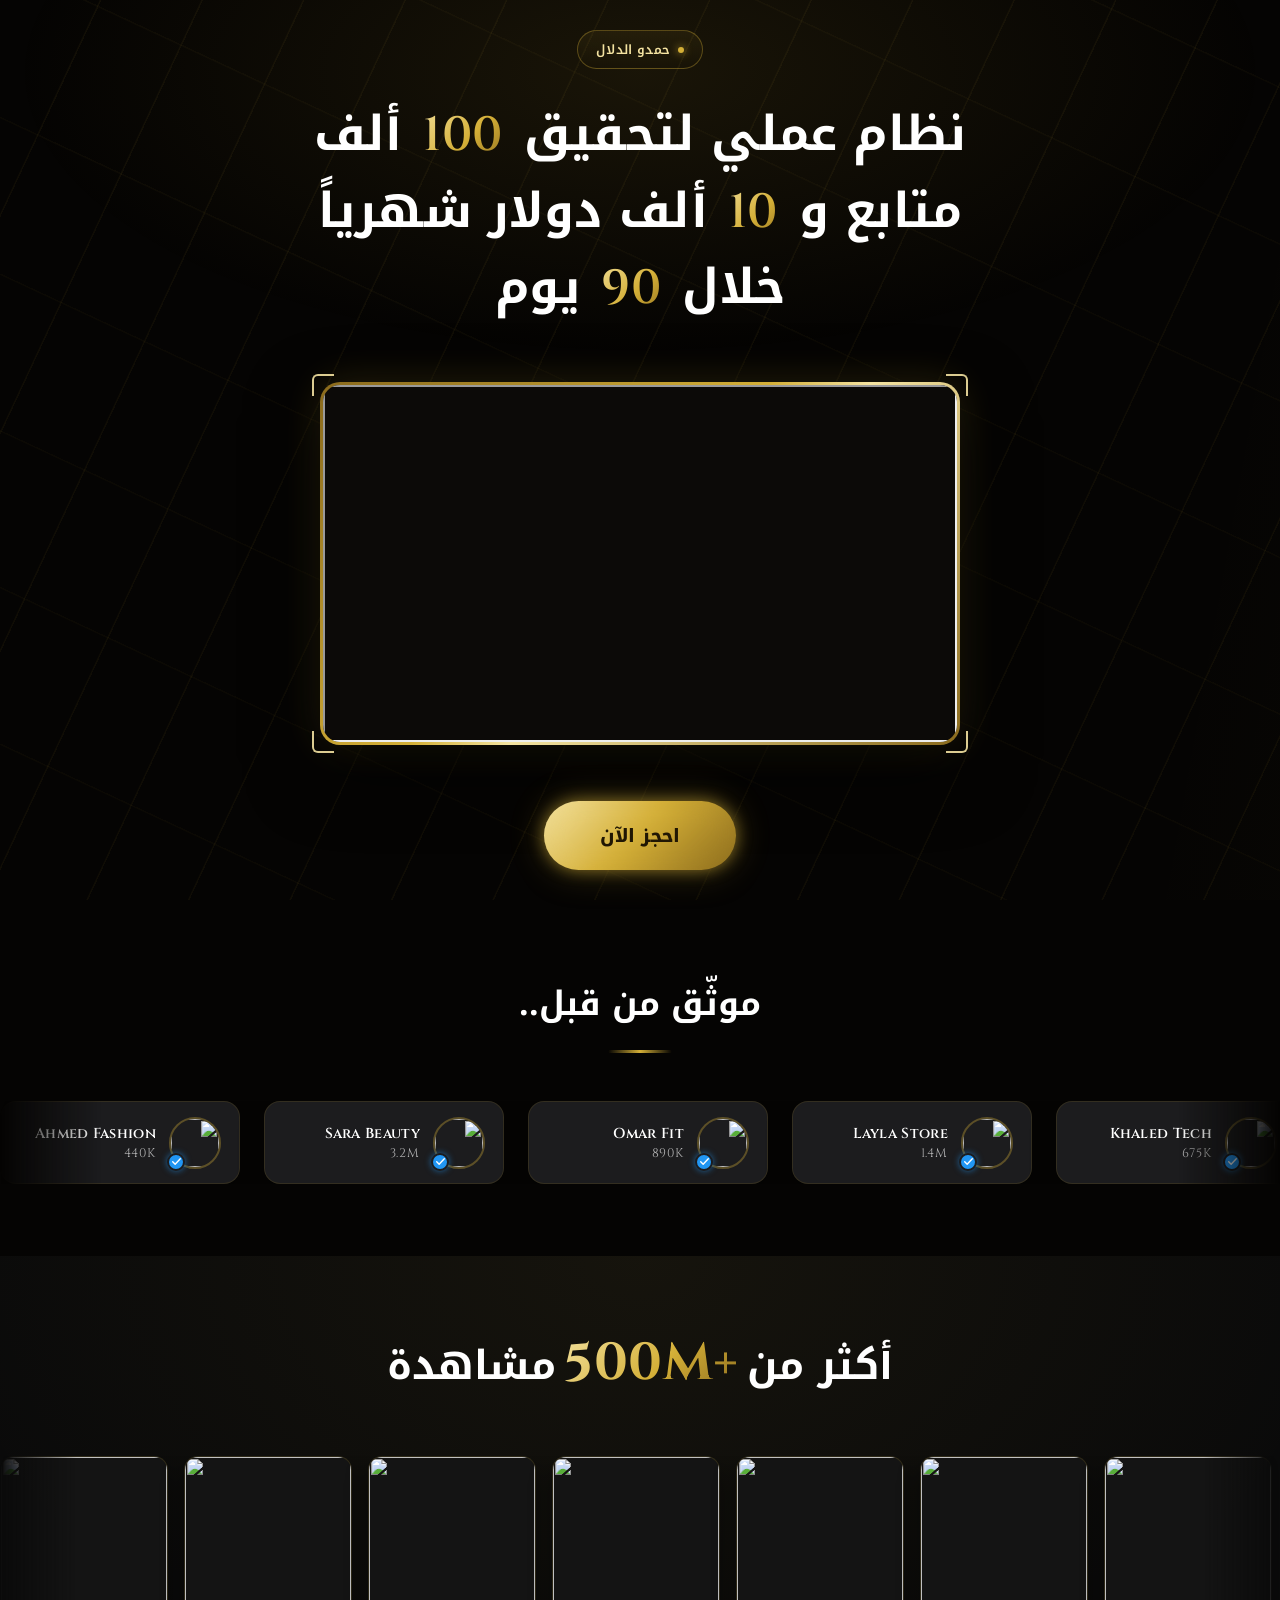
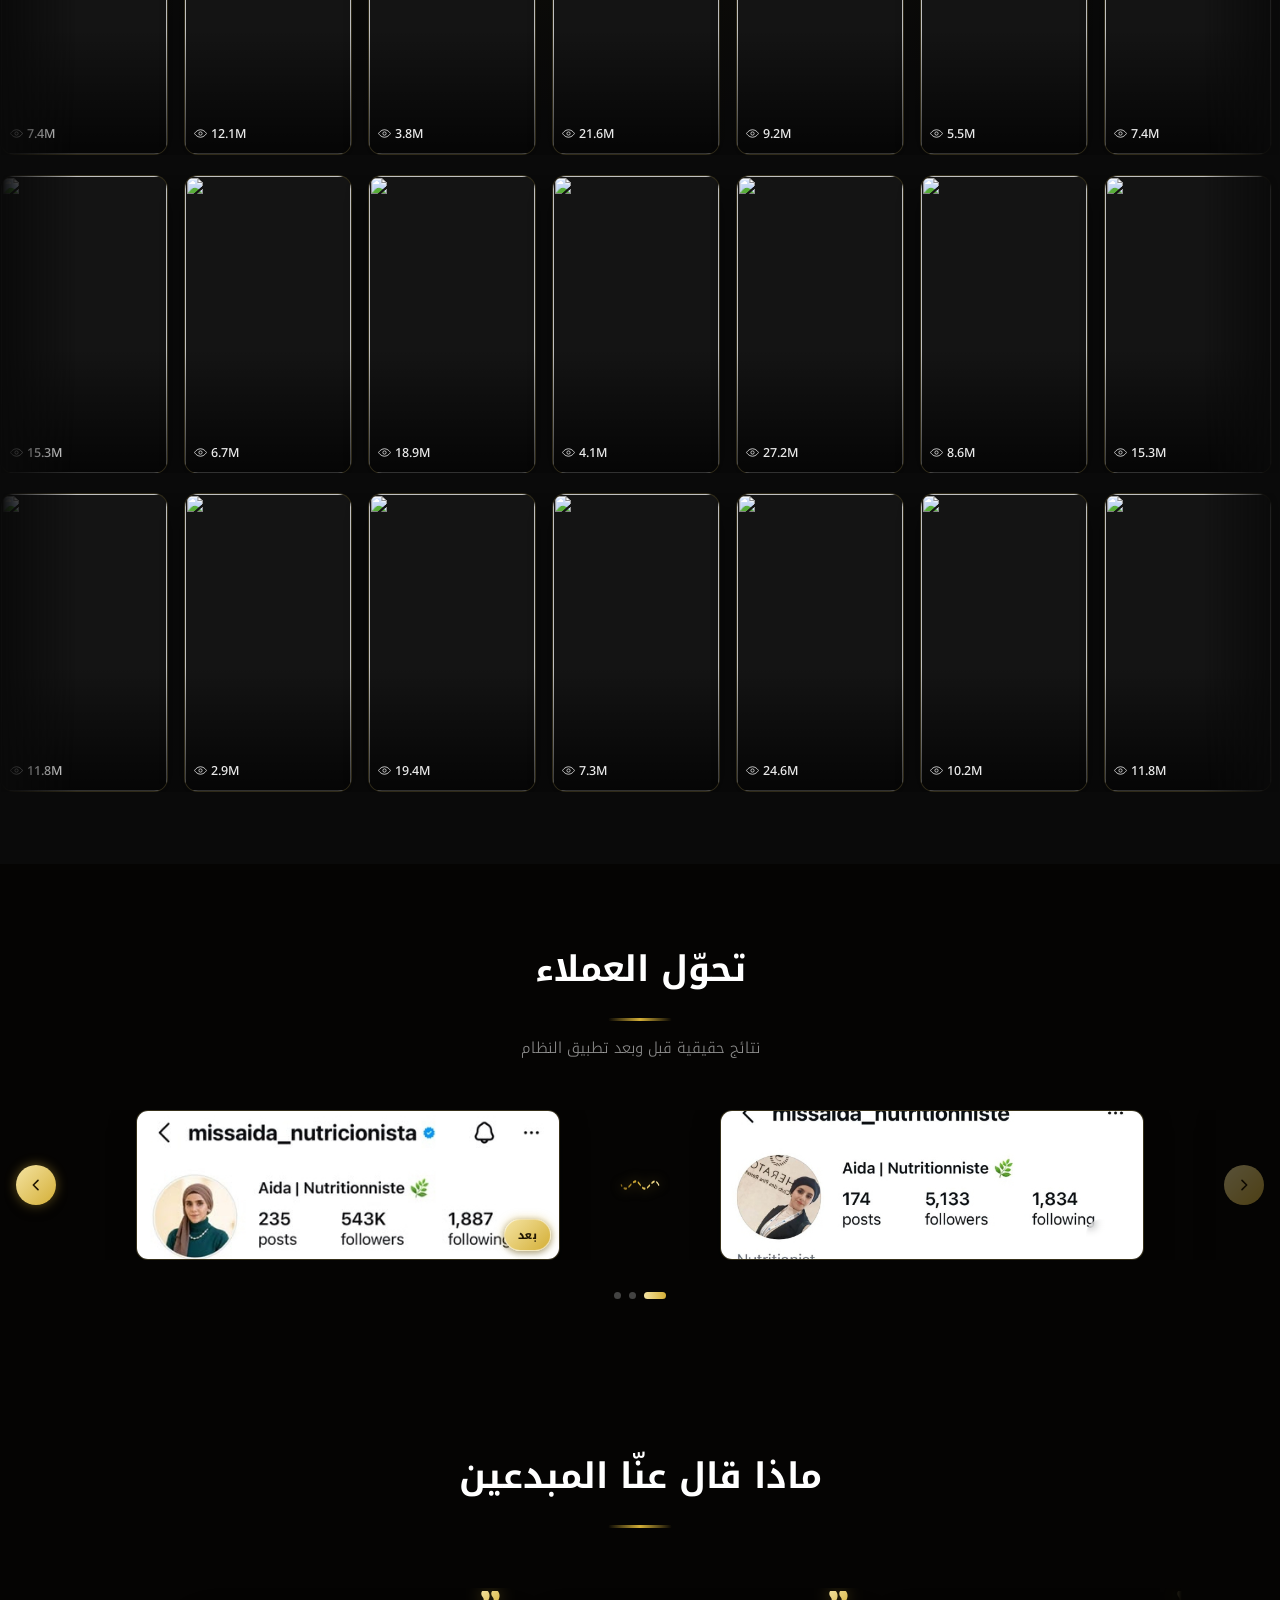
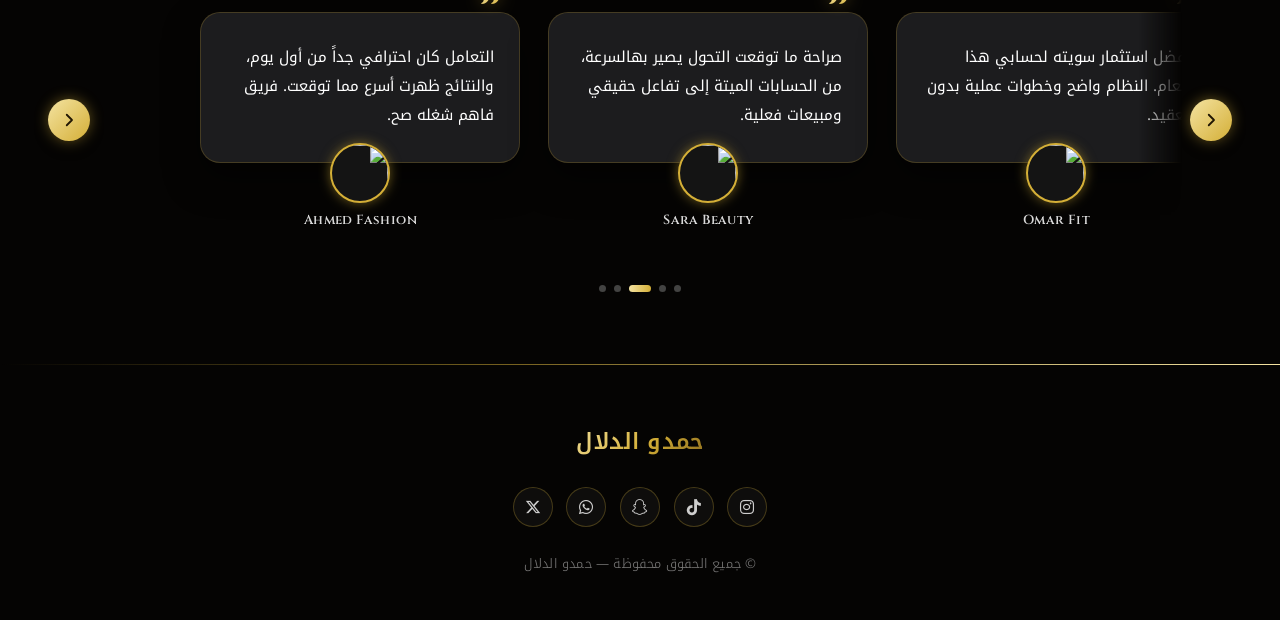
==== commit 3af98b95: "update" ====
--- a/index.html
+++ b/index.html
@@ -708,8 +708,6 @@
   </section>
 
   
-  
-  <!-- Font Awesome (أضفه مرة واحدة في <head> إذا ما كان مضافاً أصلاً) -->
   
   
   <!-- ========== الفوتر ========== -->
@@ -750,168 +748,314 @@
   
   
   
-    <script>
-    document.addEventListener('DOMContentLoaded', function () {
-
-      /* ===== سلايدر: تحوّل العملاء ===== */
-      (function () {
-        var slider = document.querySelector('[data-revamp-slider]');
-        var track  = document.querySelector('[data-revamp-track]');
-        var slides = Array.prototype.slice.call(document.querySelectorAll('[data-revamp-slide]'));
-        var dotsWrap = document.querySelector('[data-revamp-dots]');
-        var prevBtn = document.querySelector('[data-revamp-prev]');
-        var nextBtn = document.querySelector('[data-revamp-next]');
-
-        if (!slider || !track || !slides.length || !dotsWrap) {
-          console.warn('Revamp slider: عنصر مفقود.');
-          return;
+<script>
+document.addEventListener('DOMContentLoaded', function () {
+
+  /* ===== سلايدر: تحوّل العملاء ===== */
+  (function () {
+    var slider = document.querySelector('[data-revamp-slider]');
+    var track  = document.querySelector('[data-revamp-track]');
+    var slides = Array.prototype.slice.call(document.querySelectorAll('[data-revamp-slide]'));
+    var dotsWrap = document.querySelector('[data-revamp-dots]');
+    var prevBtn = document.querySelector('[data-revamp-prev]');
+    var nextBtn = document.querySelector('[data-revamp-next]');
+
+    if (!slider || !track || !slides.length || !dotsWrap) {
+      console.warn('Revamp slider: عنصر مفقود.');
+      return;
+    }
+
+    var mq = window.matchMedia('(min-width: 860px)');
+    var index = 0;
+    var timer = null;
+
+    function itemsPerView() {
+      return mq.matches ? 4 : 1;
+    }
+
+    function maxIndex() {
+      return Math.max(0, slides.length - itemsPerView());
+    }
+
+    function buildDots() {
+      dotsWrap.innerHTML = '';
+      var count = maxIndex() + 1;
+
+      for (var i = 0; i < count; i++) {
+        var dot = document.createElement('button');
+        dot.type = 'button';
+        dot.className = 'revamp__dot' + (i === index ? ' is-active' : '');
+        dot.setAttribute('aria-label', 'مجموعة ' + (i + 1));
+
+        (function (idx) {
+          dot.addEventListener('click', function () {
+            goTo(idx);
+            resetTimer();
+          });
+        })(i);
+
+        dotsWrap.appendChild(dot);
+      }
+    }
+
+    function applyLayout() {
+      var count = slides.length;
+      var perView = itemsPerView();
+
+      track.style.width = (count / perView * 100) + '%';
+
+      slides.forEach(function (s) {
+        s.style.flex = '0 0 ' + (100 / count) + '%';
+        s.style.maxWidth = (100 / count) + '%';
+      });
+
+      if (index > maxIndex()) {
+        index = maxIndex();
+      }
+
+      buildDots();
+      render();
+    }
+
+    function render() {
+      var count = slides.length;
+
+      track.style.transform =
+        'translateX(-' + (index * 100 / count) + '%)';
+
+      var dots = Array.prototype.slice.call(dotsWrap.children);
+
+      dots.forEach(function (d, i) {
+        d.classList.toggle('is-active', i === index);
+      });
+
+      if (prevBtn) prevBtn.disabled = index <= 0;
+      if (nextBtn) nextBtn.disabled = index >= maxIndex();
+    }
+
+    function goTo(i) {
+      index = Math.max(0, Math.min(maxIndex(), i));
+      render();
+    }
+
+    function next() {
+      index = index >= maxIndex() ? 0 : index + 1;
+      render();
+    }
+
+    function prev() {
+      index = index <= 0 ? maxIndex() : index - 1;
+      render();
+    }
+
+    function resetTimer() {
+      clearInterval(timer);
+      timer = setInterval(next, 4500);
+    }
+
+    if (prevBtn) {
+      prevBtn.addEventListener('click', function () {
+        prev();
+        resetTimer();
+      });
+    }
+
+    if (nextBtn) {
+      nextBtn.addEventListener('click', function () {
+        next();
+        resetTimer();
+      });
+    }
+
+    function onMqChange(handler) {
+      if (typeof mq.addEventListener === 'function') {
+        mq.addEventListener('change', handler);
+      } else if (typeof mq.addListener === 'function') {
+        mq.addListener(handler);
+      }
+    }
+
+    onMqChange(applyLayout);
+
+    window.addEventListener('resize', function () {
+      clearTimeout(window.__revampResizeT);
+      window.__revampResizeT = setTimeout(applyLayout, 200);
+    });
+
+    var startX = 0;
+    var deltaX = 0;
+    var dragging = false;
+
+    slider.addEventListener('touchstart', function (e) {
+      dragging = true;
+      startX = e.touches[0].clientX;
+      clearInterval(timer);
+    }, { passive: true });
+
+    slider.addEventListener('touchmove', function (e) {
+      if (!dragging) return;
+      deltaX = e.touches[0].clientX - startX;
+    }, { passive: true });
+
+    slider.addEventListener('touchend', function () {
+      if (!dragging) return;
+
+      dragging = false;
+
+      if (deltaX > 40) {
+        prev();
+      } else if (deltaX < -40) {
+        next();
+      }
+
+      deltaX = 0;
+      resetTimer();
+    });
+
+    applyLayout();
+    resetTimer();
+
+  })();
+
+
+  /* ===== سلايدر: ماذا قال عنّا المبدعين ===== */
+  (function () {
+    var viewport = document.querySelector('[data-viewport]');
+    var track = document.querySelector('[data-track]');
+    var cards = Array.prototype.slice.call(
+      document.querySelectorAll('[data-card]')
+    );
+    var dotsWrap = document.querySelector('[data-dots]');
+    var prevBtn = document.querySelector('[data-prev]');
+    var nextBtn = document.querySelector('[data-next]');
+
+    if (!viewport || !cards.length || !dotsWrap) {
+      console.warn('Quotes slider: عنصر مفقود.');
+      return;
+    }
+
+    var activeIndex = 0;
+
+    /* إنشاء النقاط */
+    cards.forEach(function (_, i) {
+      var dot = document.createElement('button');
+
+      dot.type = 'button';
+      dot.className =
+        'quotes__dot' + (i === 0 ? ' is-active' : '');
+
+      dot.setAttribute('aria-label', 'اقتباس ' + (i + 1));
+
+      dot.addEventListener('click', function () {
+        goTo(i);
+      });
+
+      dotsWrap.appendChild(dot);
+    });
+
+    var dots = Array.prototype.slice.call(dotsWrap.children);
+
+    function setActive(i) {
+      activeIndex = i;
+
+      dots.forEach(function (d, idx) {
+        d.classList.toggle('is-active', idx === i);
+      });
+    }
+
+    /*
+     * تحريك السلايدر أفقيًا فقط
+     * بدون scrollIntoView()
+     *
+     * هذا يمنع الصفحة الرئيسية من التحرك عموديًا
+     * أثناء الـ autoplay.
+     */
+    function goTo(i) {
+      i = Math.max(0, Math.min(cards.length - 1, i));
+
+      var card = cards[i];
+
+      var targetLeft =
+        card.offsetLeft -
+        (viewport.clientWidth - card.offsetWidth) / 2;
+
+      viewport.scrollTo({
+        left: targetLeft,
+        behavior: 'smooth'
+      });
+
+      setActive(i);
+    }
+
+    /*
+     * مراقبة البطاقة الحالية
+     */
+    var io = new IntersectionObserver(function (entries) {
+
+      entries.forEach(function (entry) {
+
+        if (
+          entry.isIntersecting &&
+          entry.intersectionRatio > 0.6
+        ) {
+          setActive(cards.indexOf(entry.target));
         }
 
-        var mq = window.matchMedia('(min-width: 860px)');
-        var index = 0;
-        var timer = null;
-
-        function itemsPerView() { return mq.matches ? 4 : 1; }
-        function maxIndex() { return Math.max(0, slides.length - itemsPerView()); }
-
-        function buildDots() {
-          dotsWrap.innerHTML = '';
-          var count = maxIndex() + 1;
-          for (var i = 0; i < count; i++) {
-            var dot = document.createElement('button');
-            dot.type = 'button';
-            dot.className = 'revamp__dot' + (i === index ? ' is-active' : '');
-            dot.setAttribute('aria-label', 'مجموعة ' + (i + 1));
-            (function (idx) {
-              dot.addEventListener('click', function () { goTo(idx); resetTimer(); });
-            })(i);
-            dotsWrap.appendChild(dot);
-          }
-        }
-
-        function applyLayout() {
-          var count = slides.length;
-          var perView = itemsPerView();
-          track.style.width = (count / perView * 100) + '%';
-          slides.forEach(function (s) {
-            s.style.flex = '0 0 ' + (100 / count) + '%';
-            s.style.maxWidth = (100 / count) + '%';
-          });
-          if (index > maxIndex()) index = maxIndex();
-          buildDots();
-          render();
-        }
-
-        function render() {
-          var count = slides.length;
-          track.style.transform = 'translateX(-' + (index * 100 / count) + '%)';
-          var dots = Array.prototype.slice.call(dotsWrap.children);
-          dots.forEach(function (d, i) { d.classList.toggle('is-active', i === index); });
-          if (prevBtn) prevBtn.disabled = index <= 0;
-          if (nextBtn) nextBtn.disabled = index >= maxIndex();
-        }
-
-        function goTo(i) { index = Math.max(0, Math.min(maxIndex(), i)); render(); }
-        function next() { index = index >= maxIndex() ? 0 : index + 1; render(); }
-        function prev() { index = index <= 0 ? maxIndex() : index - 1; render(); }
-        function resetTimer() { clearInterval(timer); timer = setInterval(next, 4500); }
-
-        if (prevBtn) prevBtn.addEventListener('click', function () { prev(); resetTimer(); });
-        if (nextBtn) nextBtn.addEventListener('click', function () { next(); resetTimer(); });
-
-        function onMqChange(handler) {
-          if (typeof mq.addEventListener === 'function') mq.addEventListener('change', handler);
-          else if (typeof mq.addListener === 'function') mq.addListener(handler);
-        }
-        onMqChange(applyLayout);
-
-        window.addEventListener('resize', function () {
-          clearTimeout(window.__revampResizeT);
-          window.__revampResizeT = setTimeout(applyLayout, 200);
-        });
-
-        var startX = 0, deltaX = 0, dragging = false;
-        slider.addEventListener('touchstart', function (e) {
-          dragging = true; startX = e.touches[0].clientX; clearInterval(timer);
-        }, { passive: true });
-        slider.addEventListener('touchmove', function (e) {
-          if (!dragging) return;
-          deltaX = e.touches[0].clientX - startX;
-        }, { passive: true });
-        slider.addEventListener('touchend', function () {
-          if (!dragging) return;
-          dragging = false;
-          if (deltaX > 40) prev();
-          else if (deltaX < -40) next();
-          deltaX = 0;
-          resetTimer();
-        });
-
-        applyLayout();
-        resetTimer();
-      })();
-
-      /* ===== سلايدر: ماذا قال عنّا المبدعين ===== */
-      (function () {
-        var viewport = document.querySelector('[data-viewport]');
-        var track = document.querySelector('[data-track]');
-        var cards = Array.prototype.slice.call(document.querySelectorAll('[data-card]'));
-        var dotsWrap = document.querySelector('[data-dots]');
-        var prevBtn = document.querySelector('[data-prev]');
-        var nextBtn = document.querySelector('[data-next]');
-        if (!viewport || !cards.length || !dotsWrap) {
-          console.warn('Quotes slider: عنصر مفقود.');
-          return;
-        }
-
-        var activeIndex = 0;
-
-        cards.forEach(function (_, i) {
-          var dot = document.createElement('button');
-          dot.type = 'button';
-          dot.className = 'quotes__dot' + (i === 0 ? ' is-active' : '');
-          dot.setAttribute('aria-label', 'اقتباس ' + (i + 1));
-          dot.addEventListener('click', function () { goTo(i); });
-          dotsWrap.appendChild(dot);
-        });
-        var dots = Array.prototype.slice.call(dotsWrap.children);
-
-        function setActive(i) {
-          activeIndex = i;
-          dots.forEach(function (d, idx) { d.classList.toggle('is-active', idx === i); });
-        }
-
-        function goTo(i) {
-          i = Math.max(0, Math.min(cards.length - 1, i));
-          cards[i].scrollIntoView({ behavior: 'smooth', inline: 'center', block: 'nearest' });
-        }
-
-        var io = new IntersectionObserver(function (entries) {
-          entries.forEach(function (entry) {
-            if (entry.isIntersecting && entry.intersectionRatio > 0.6) {
-              setActive(cards.indexOf(entry.target));
-            }
-          });
-        }, { root: viewport, threshold: [0.6] });
-        cards.forEach(function (c) { io.observe(c); });
-
-        prevBtn && prevBtn.addEventListener('click', function () { goTo(activeIndex - 1); });
-        nextBtn && nextBtn.addEventListener('click', function () { goTo(activeIndex + 1); });
-
-        var autoplay = setInterval(function () {
-          goTo((activeIndex + 1) % cards.length);
-        }, 4500);
-
-        function stopAutoplay() { clearInterval(autoplay); }
-        viewport.addEventListener('pointerdown', stopAutoplay, { once: true });
-        viewport.addEventListener('touchstart', stopAutoplay, { once: true, passive: true });
-        prevBtn && prevBtn.addEventListener('click', stopAutoplay);
-        nextBtn && nextBtn.addEventListener('click', stopAutoplay);
-      })();
-
+      });
+
+    }, {
+      root: viewport,
+      threshold: [0.6]
     });
-  </script>
-
+
+    cards.forEach(function (c) {
+      io.observe(c);
+    });
+
+    /*
+     * الأزرار
+     */
+    if (prevBtn) {
+      prevBtn.addEventListener('click', function () {
+        goTo(activeIndex - 1);
+        stopAutoplay();
+      });
+    }
+
+    if (nextBtn) {
+      nextBtn.addEventListener('click', function () {
+        goTo(activeIndex + 1);
+        stopAutoplay();
+      });
+    }
+
+    /*
+     * التشغيل التلقائي
+     */
+    var autoplay = setInterval(function () {
+      goTo((activeIndex + 1) % cards.length);
+    }, 4500);
+
+    function stopAutoplay() {
+      clearInterval(autoplay);
+    }
+
+    viewport.addEventListener(
+      'pointerdown',
+      stopAutoplay,
+      { once: true }
+    );
+
+    viewport.addEventListener(
+      'touchstart',
+      stopAutoplay,
+      { once: true, passive: true }
+    );
+
+  })();
+
+});
+</script>
   <script src="main.
 "></script>
 </body>
--- a/style.css
+++ b/style.css
@@ -914,7 +914,59 @@
     .r-connector__svg--v { display: none; }
     .r-connector__svg--h { display: block; width: 40px; height: clamp(32px, 3.5vw, 42px); }
   }
-
+/* يتطبق هذا الكود فقط على شاشات الديسكتوب الكبيرة */
+@media (min-width: 1024px) {
+    /* 1. تمديد حاوية السلايدر لتستوعب 6 شاشات كاملة أفقياً */
+    .revamp__track[data-revamp-track] {
+        width: 600% !important;
+        display: flex !important;
+        flex-wrap: nowrap !important;
+    }
+
+    /* 2. جعل الكرت الواحد (قبل وبعد) يأخذ عرض الشاشة الكاملة 100% */
+    .revamp__slide[data-revamp-slide] {
+        flex: 0 0 16.66667% !important;
+        width: 16.66667% !important;
+        max-width: 16.66667% !important;
+        min-width: 16.66667% !important;
+        padding: 0 40px !important; /* مسافة أمان لمنع الالتصاق بالحواف */
+        box-sizing: border-box !important;
+    }
+
+    /* 3. تنسيق الصورتين لتبدوان بجانب بعضهما بشكل متناسق وموسط */
+    .revamp__pair {
+        display: flex !important;
+        flex-direction: row !important;
+        align-items: center !important;
+        justify-content: center !important;
+        width: 100% !important;
+        max-width: 1200px !important; /* لمنع التمدد المفرط على الشاشات العملاقة */
+        margin: 0 auto !important;
+        gap: 30px !important;
+    }
+
+    /* 4. إعطاء الصورتين مساحة مرنة ومتساوية لتكبير تفاصيل الحساب */
+    .revamp__pair figure, .r-photo {
+        flex: 1 !important;
+        width: 100% !important;
+        margin: 0 !important;
+    }
+
+    /* 5. ضبط أبعاد الصور لعرض ممتاز ومريح للعين */
+    .revamp__pair img {
+        width: 100% !important;
+        height: auto !important;
+        max-height: 550px !important; /* حد أقصى للارتفاع لعدم الخروج عن إطار الشاشة */
+        object-fit: contain !important;
+    }
+
+    /* 6. ضبط خط الربط الذهبي ليتوسط المسافة تماماً */
+    .r-connector {
+        flex: 0 0 100px !important;
+        display: flex !important;
+        justify-content: center !important;
+    }
+}
   
   
   /* ========================================
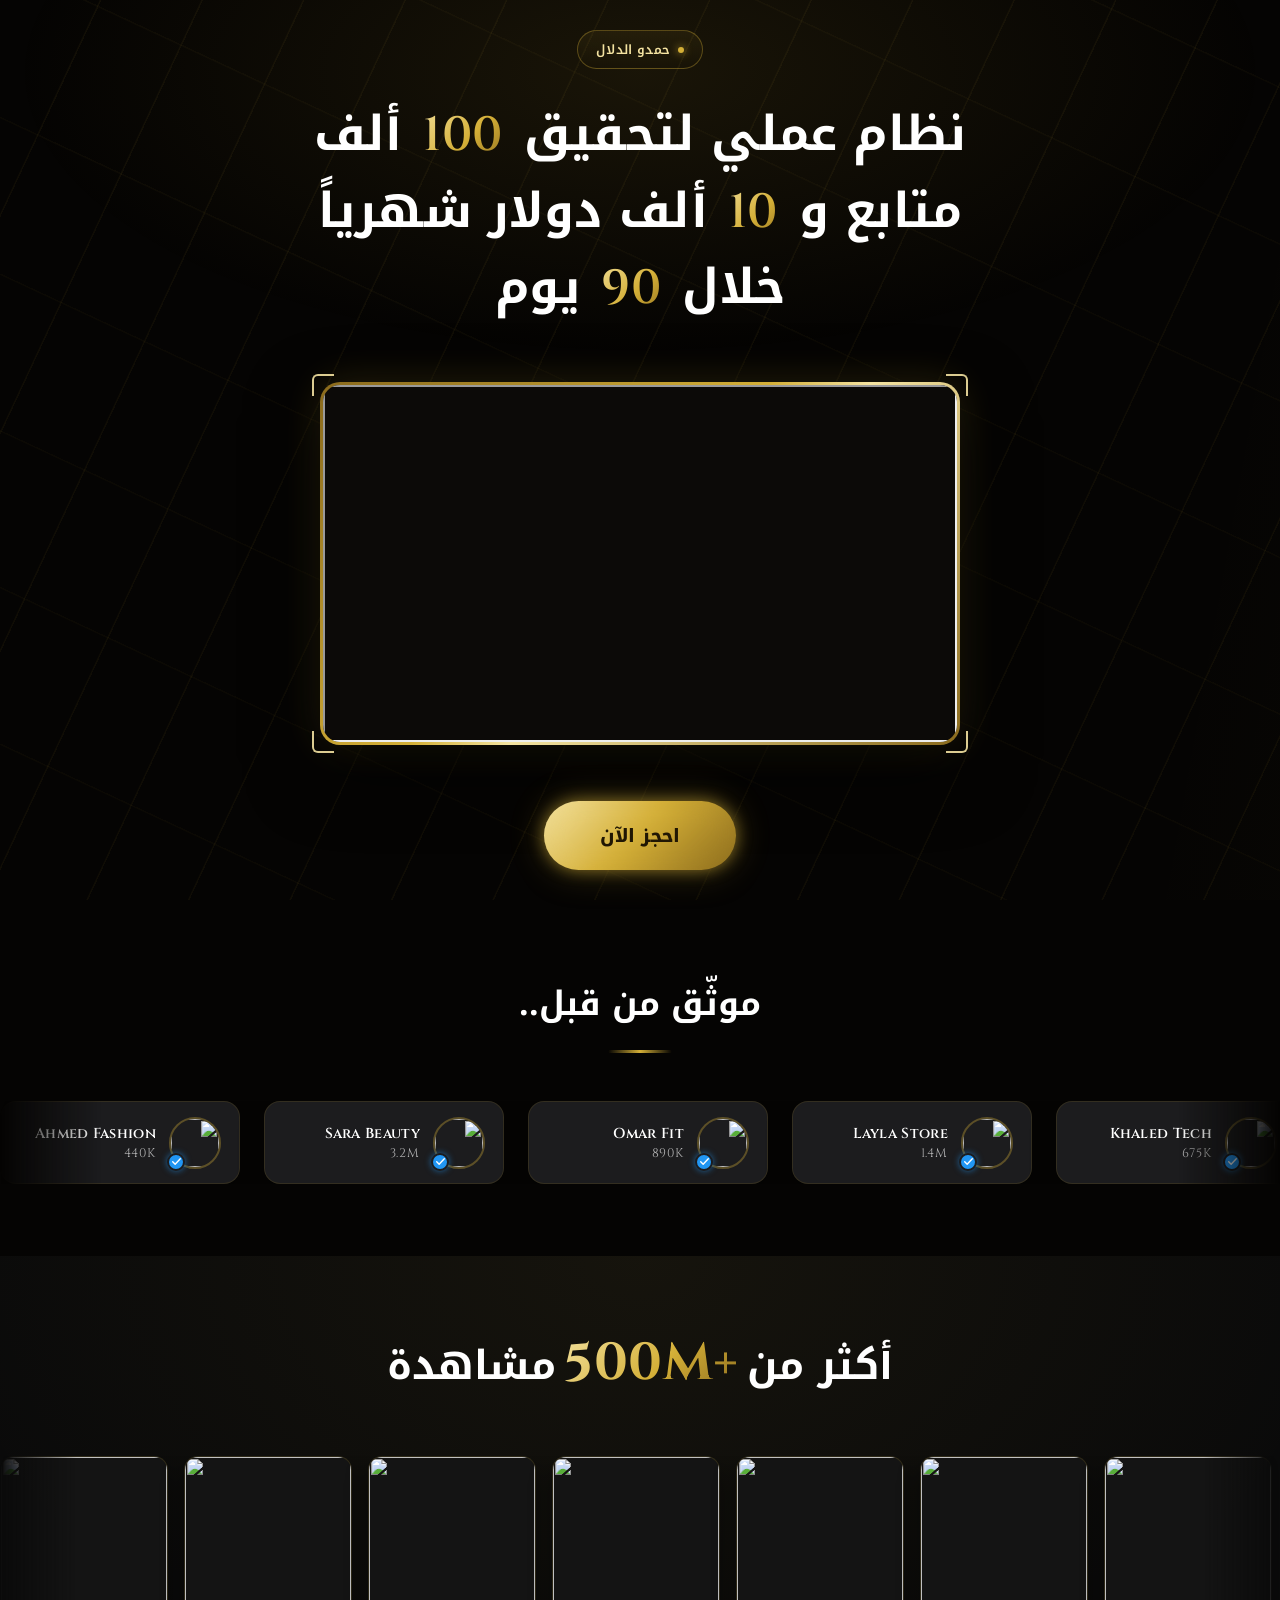
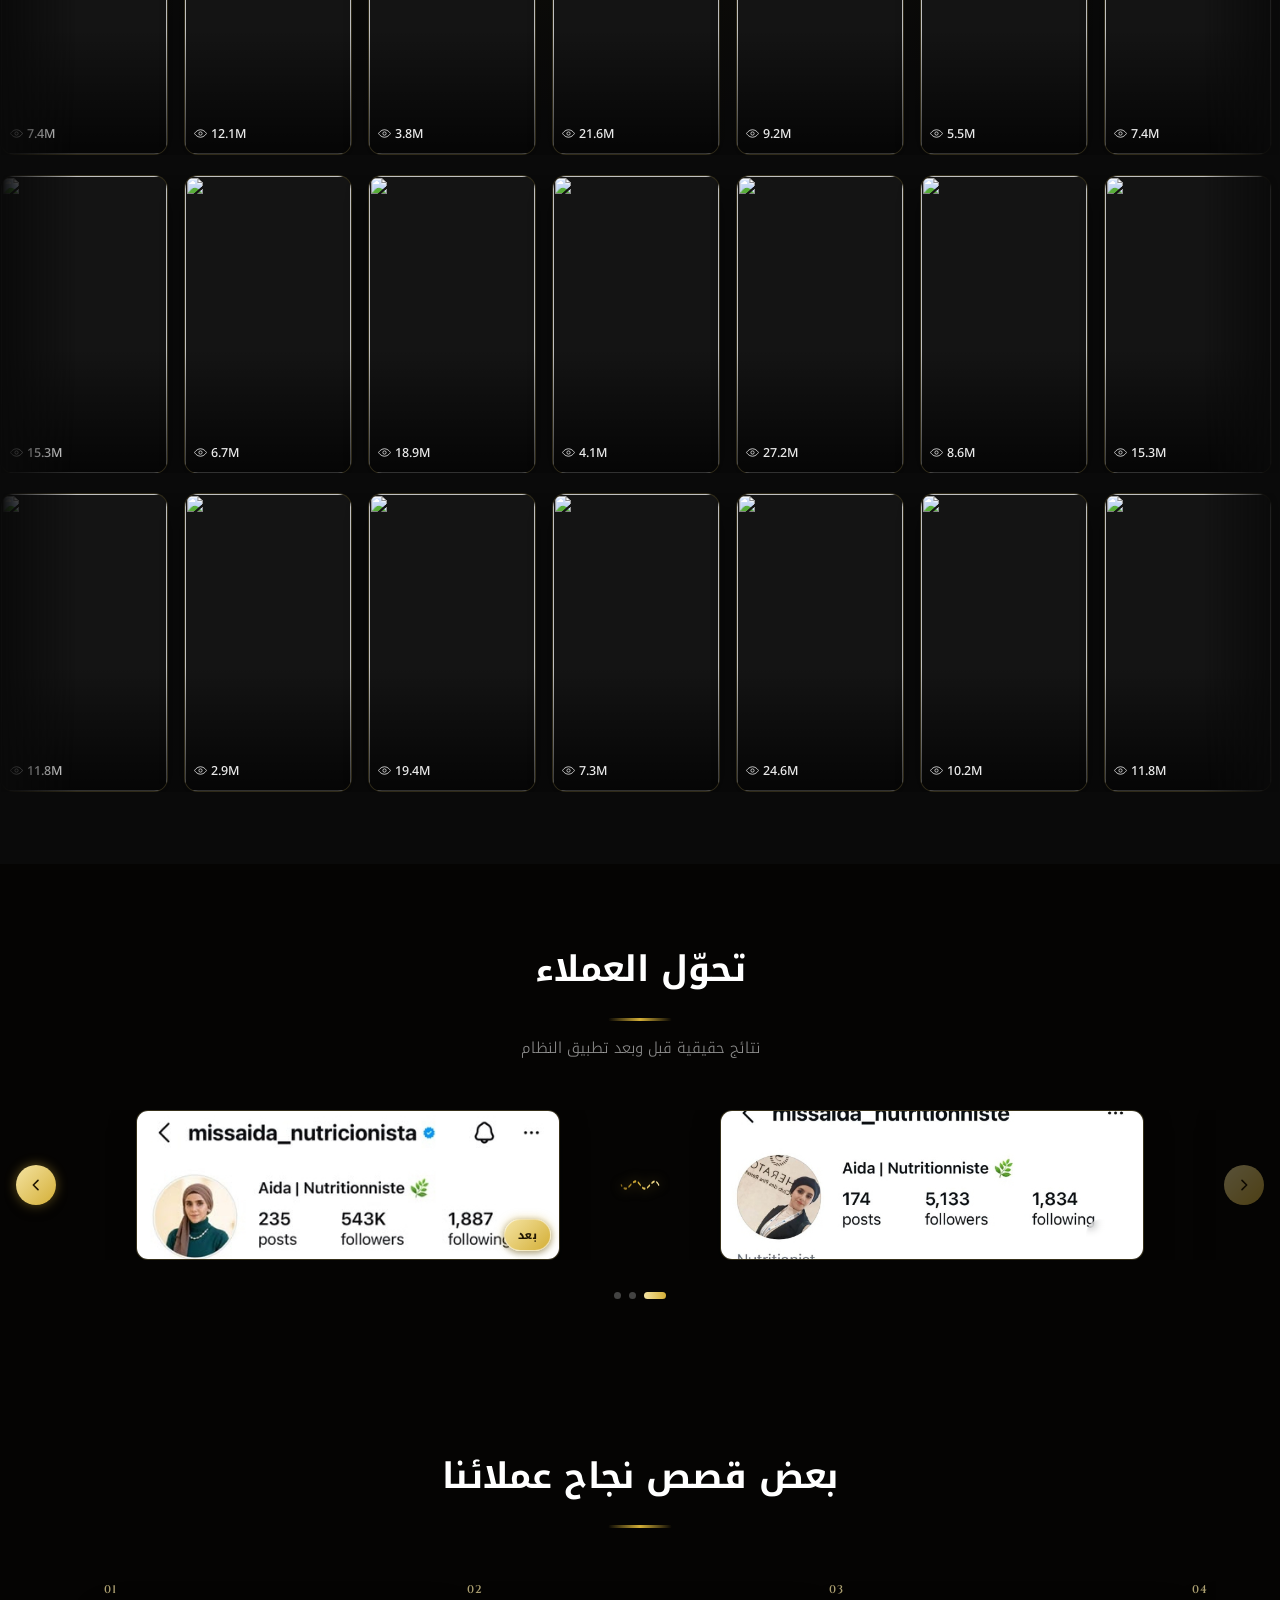
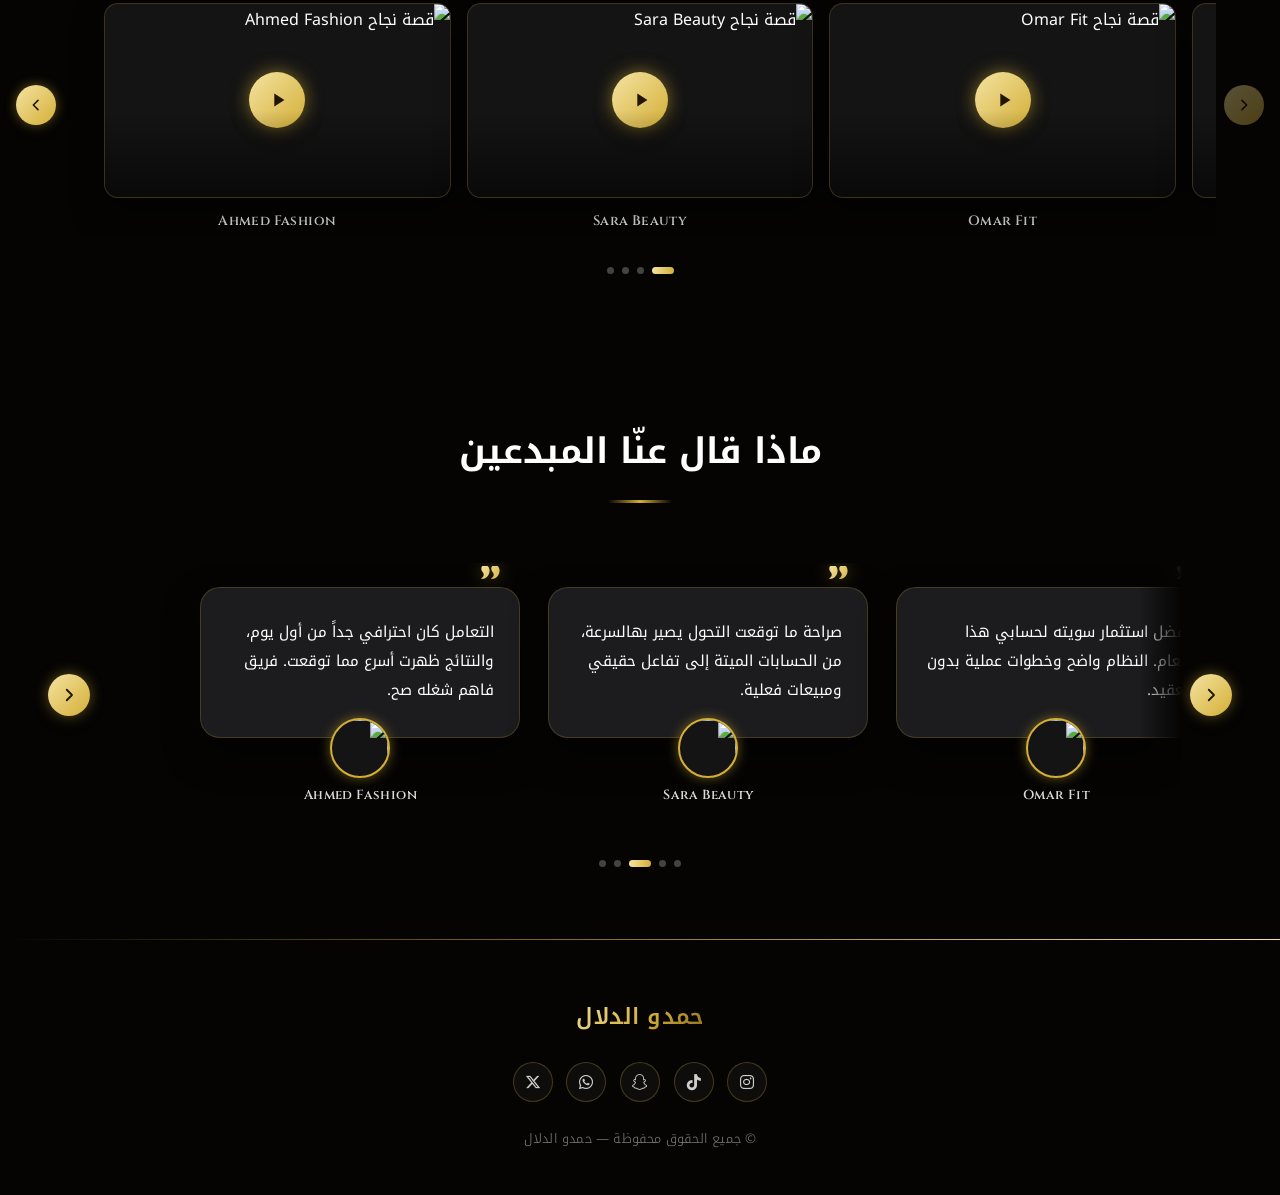
==== commit 5c19b199: "update" ====
--- a/index.html
+++ b/index.html
@@ -612,23 +612,152 @@
     <div class="revamp__dots" data-revamp-dots></div>
   </section>
 
-  <!-- ========== قسم: ماذا قال عنّا المبدعين (Testimonials Slider) ========== -->
+
+  
+<!-- ========== قسم: بعض قصص نجاح عملائنا ========== -->
+<section class="stories">
+  <div class="stories__head">
+    <h2 class="stories__title">بعض قصص نجاح عملائنا</h2>
+    <span class="stories__divider"></span>
+  </div>
+
+  <div class="stories__nav">
+    <button type="button" class="stories__arrow stories__arrow--prev" data-stories-prev aria-label="السابق">
+      <svg viewBox="0 0 24 24" width="16" height="16" fill="none"><path d="M9 5l7 7-7 7" stroke="#201603" stroke-width="2.4" stroke-linecap="round" stroke-linejoin="round"/></svg>
+    </button>
+
+    <div class="stories__slider" data-stories-slider>
+      <div class="stories__track" data-stories-track>
+
+        <!-- قصة 1 -->
+        <div class="stories__slide" data-stories-slide>
+          <article class="s-card">
+            <span class="s-card__badge">01</span>
+            <figure class="s-thumb">
+              <img src="https://img.youtube.com/vi/b3uV2QkdAUA/hqdefault.jpg" alt="قصة نجاح Ahmed Fashion" loading="lazy" decoding="async">
+              <button type="button" class="s-thumb__play" data-video-trigger data-video-id="b3uV2QkdAUA" aria-label="تشغيل الفيديو">
+                <svg viewBox="0 0 24 24" width="22" height="22" fill="none"><path d="M8 5v14l11-7-11-7Z" fill="#201603"/></svg>
+              </button>
+            </figure>
+            <p class="s-card__name">Ahmed Fashion</p>
+          </article>
+        </div>
+
+        <!-- قصة 2 -->
+        <div class="stories__slide" data-stories-slide>
+          <article class="s-card">
+            <span class="s-card__badge">02</span>
+            <figure class="s-thumb">
+              <img src="https://img.youtube.com/vi/VIDEO_ID_2/hqdefault.jpg" alt="قصة نجاح Sara Beauty" loading="lazy" decoding="async">
+              <button type="button" class="s-thumb__play" data-video-trigger data-video-id="VIDEO_ID_2" aria-label="تشغيل الفيديو">
+                <svg viewBox="0 0 24 24" width="22" height="22" fill="none"><path d="M8 5v14l11-7-11-7Z" fill="#201603"/></svg>
+              </button>
+            </figure>
+            <p class="s-card__name">Sara Beauty</p>
+
+          </article>
+        </div>
+
+        <!-- قصة 3 -->
+        <div class="stories__slide" data-stories-slide>
+          <article class="s-card">
+            <span class="s-card__badge">03</span>
+            <figure class="s-thumb">
+              <img src="https://img.youtube.com/vi/VIDEO_ID_3/hqdefault.jpg" alt="قصة نجاح Omar Fit" loading="lazy" decoding="async">
+              <button type="button" class="s-thumb__play" data-video-trigger data-video-id="VIDEO_ID_3" aria-label="تشغيل الفيديو">
+                <svg viewBox="0 0 24 24" width="22" height="22" fill="none"><path d="M8 5v14l11-7-11-7Z" fill="#201603"/></svg>
+              </button>
+            </figure>
+            <p class="s-card__name">Omar Fit</p>
+
+          </article>
+        </div>
+
+        <!-- قصة 4 -->
+        <div class="stories__slide" data-stories-slide>
+          <article class="s-card">
+            <span class="s-card__badge">04</span>
+            <figure class="s-thumb">
+              <img src="https://img.youtube.com/vi/VIDEO_ID_1/hqdefault.jpg" alt="قصة نجاح Layla Store" loading="lazy" decoding="async">
+              <button type="button" class="s-thumb__play" data-video-trigger data-video-id="VIDEO_ID_1" aria-label="تشغيل الفيديو">
+                <svg viewBox="0 0 24 24" width="22" height="22" fill="none"><path d="M8 5v14l11-7-11-7Z" fill="#201603"/></svg>
+              </button>
+            </figure>
+            <p class="s-card__name">Layla Store</p>
+
+          </article>
+        </div>
+
+        <!-- قصة 5 -->
+        <div class="stories__slide" data-stories-slide>
+          <article class="s-card">
+            <span class="s-card__badge">05</span>
+            <figure class="s-thumb">
+              <img src="https://img.youtube.com/vi/VIDEO_ID_2/hqdefault.jpg" alt="قصة نجاح Khaled Tech" loading="lazy" decoding="async">
+              <button type="button" class="s-thumb__play" data-video-trigger data-video-id="VIDEO_ID_2" aria-label="تشغيل الفيديو">
+                <svg viewBox="0 0 24 24" width="22" height="22" fill="none"><path d="M8 5v14l11-7-11-7Z" fill="#201603"/></svg>
+              </button>
+            </figure>
+            <p class="s-card__name">Khaled Tech</p>
+          </article>
+        </div>
+
+        <!-- قصة 6 -->
+        <div class="stories__slide" data-stories-slide>
+          <article class="s-card">
+            <span class="s-card__badge">06</span>
+            <figure class="s-thumb">
+              <img src="https://img.youtube.com/vi/VIDEO_ID_3/hqdefault.jpg" alt="قصة نجاح Nour Studio" loading="lazy" decoding="async">
+              <button type="button" class="s-thumb__play" data-video-trigger data-video-id="VIDEO_ID_3" aria-label="تشغيل الفيديو">
+                <svg viewBox="0 0 24 24" width="22" height="22" fill="none"><path d="M8 5v14l11-7-11-7Z" fill="#201603"/></svg>
+              </button>
+            </figure>
+            <p class="s-card__name">Nour Studio</p>
+          </article>
+        </div>
+
+      </div>
+    </div>
+
+    <button type="button" class="stories__arrow stories__arrow--next" data-stories-next aria-label="التالي">
+      <svg viewBox="0 0 24 24" width="16" height="16" fill="none"><path d="M15 5l-7 7 7 7" stroke="#201603" stroke-width="2.4" stroke-linecap="round" stroke-linejoin="round"/></svg>
+    </button>
+  </div>
+
+  <div class="stories__dots" data-stories-dots></div>
+</section>
+
+<!-- ========== نافذة الفيديو المنبثقة (مشتركة لكل القسم) ========== -->
+<div class="video-modal" data-video-modal aria-hidden="true">
+  <button type="button" class="video-modal__close" data-video-close aria-label="إغلاق">
+    <svg viewBox="0 0 24 24" width="20" height="20" fill="none"><path d="M6 6l12 12M18 6L6 18" stroke="#ffffff" stroke-width="2.4" stroke-linecap="round"/></svg>
+  </button>
+  <div class="video-modal__frame">
+    <div class="video-modal__ratio" data-video-container></div>
+  </div>
+</div>  
+  
+  
+  
+  
+  
+    <!-- ========== قسم: ماذا قال عنّا المبدعين (Testimonials Slider) ========== -->
   <section class="quotes">
     <div class="quotes__head">
       <h2 class="quotes__title">ماذا قال عنّا المبدعين</h2>
       <span class="quotes__divider"></span>
     </div>
-
+    
     <div class="quotes__slider">
       <button type="button" class="quotes__arrow quotes__arrow--prev" data-prev aria-label="السابق">
         <svg viewBox="0 0 24 24" width="18" height="18" fill="none">
           <path d="M9 5l7 7-7 7" stroke="#201603" stroke-width="2.4" stroke-linecap="round" stroke-linejoin="round" />
         </svg>
       </button>
-
+      
       <div class="quotes__viewport" data-viewport>
         <div class="quotes__track" data-track>
-
+          
           <!-- بطاقة اقتباس 1 -->
           <article class="q-card" data-card>
             <div class="q-card__bubble">
@@ -641,7 +770,7 @@
               <span class="q-card__name">Ahmed Fashion</span>
             </div>
           </article>
-
+          
           <!-- بطاقة اقتباس 2 -->
           <article class="q-card" data-card>
             <div class="q-card__bubble">
@@ -654,7 +783,7 @@
               <span class="q-card__name">Sara Beauty</span>
             </div>
           </article>
-
+          
           <!-- بطاقة اقتباس 3 -->
           <article class="q-card" data-card>
             <div class="q-card__bubble">
@@ -667,7 +796,7 @@
               <span class="q-card__name">Omar Fit</span>
             </div>
           </article>
-
+          
           <!-- بطاقة اقتباس 4 -->
           <article class="q-card" data-card>
             <div class="q-card__bubble">
@@ -680,7 +809,7 @@
               <span class="q-card__name">Layla Store</span>
             </div>
           </article>
-
+          
           <!-- بطاقة اقتباس 5 -->
           <article class="q-card" data-card>
             <div class="q-card__bubble">
@@ -693,20 +822,20 @@
               <span class="q-card__name">Khaled Tech</span>
             </div>
           </article>
-
+          
         </div>
       </div>
-
+      
       <button type="button" class="quotes__arrow quotes__arrow--next" data-next aria-label="التالي">
         <svg viewBox="0 0 24 24" width="18" height="18" fill="none">
           <path d="M9 5l7 7-7 7" stroke="#201603" stroke-width="2.4" stroke-linecap="round" stroke-linejoin="round" />
         </svg>
       </button>
     </div>
-
+    
     <div class="quotes__dots" data-dots></div>
   </section>
-
+  
   
   
   
@@ -1055,6 +1184,148 @@
   })();
 
 });
+
+
+/* ===== سلايدر: بعض قصص نجاح عملائنا ===== */
+    (function () {
+      var slider = document.querySelector('[data-stories-slider]');
+      var track  = document.querySelector('[data-stories-track]');
+      var slides = Array.prototype.slice.call(document.querySelectorAll('[data-stories-slide]'));
+      var dotsWrap = document.querySelector('[data-stories-dots]');
+      var prevBtn = document.querySelector('[data-stories-prev]');
+      var nextBtn = document.querySelector('[data-stories-next]');
+
+      if (!slider || !track || !slides.length || !dotsWrap) {
+        console.warn('Stories slider: عنصر مفقود.');
+        return;
+      }
+
+      var mq = window.matchMedia('(min-width: 860px)');
+      var index = 0;
+      var timer = null;
+
+      function itemsPerView() { return mq.matches ? 3 : 1; }
+      function maxIndex() { return Math.max(0, slides.length - itemsPerView()); }
+
+      function buildDots() {
+        dotsWrap.innerHTML = '';
+        var count = maxIndex() + 1;
+        for (var i = 0; i < count; i++) {
+          var dot = document.createElement('button');
+          dot.type = 'button';
+          dot.className = 'stories__dot' + (i === index ? ' is-active' : '');
+          dot.setAttribute('aria-label', 'مجموعة ' + (i + 1));
+          (function (idx) {
+            dot.addEventListener('click', function () { goTo(idx); resetTimer(); });
+          })(i);
+          dotsWrap.appendChild(dot);
+        }
+      }
+
+      function applyLayout() {
+        var count = slides.length;
+        var perView = itemsPerView();
+        track.style.width = (count / perView * 100) + '%';
+        slides.forEach(function (s) {
+          s.style.flex = '0 0 ' + (100 / count) + '%';
+          s.style.maxWidth = (100 / count) + '%';
+        });
+        if (index > maxIndex()) index = maxIndex();
+        buildDots();
+        render();
+      }
+
+      function render() {
+        var count = slides.length;
+        track.style.transform = 'translateX(-' + (index * 100 / count) + '%)';
+        var dots = Array.prototype.slice.call(dotsWrap.children);
+        dots.forEach(function (d, i) { d.classList.toggle('is-active', i === index); });
+        if (prevBtn) prevBtn.disabled = index <= 0;
+        if (nextBtn) nextBtn.disabled = index >= maxIndex();
+      }
+
+      function goTo(i) { index = Math.max(0, Math.min(maxIndex(), i)); render(); }
+      function next() { index = index >= maxIndex() ? 0 : index + 1; render(); }
+      function prev() { index = index <= 0 ? maxIndex() : index - 1; render(); }
+      function resetTimer() { clearInterval(timer); timer = setInterval(next, 4500); }
+
+      if (prevBtn) prevBtn.addEventListener('click', function () { prev(); resetTimer(); });
+      if (nextBtn) nextBtn.addEventListener('click', function () { next(); resetTimer(); });
+
+      function onMqChange(handler) {
+        if (typeof mq.addEventListener === 'function') mq.addEventListener('change', handler);
+        else if (typeof mq.addListener === 'function') mq.addListener(handler);
+      }
+      onMqChange(applyLayout);
+
+      window.addEventListener('resize', function () {
+        clearTimeout(window.__storiesResizeT);
+        window.__storiesResizeT = setTimeout(applyLayout, 200);
+      });
+
+      var startX = 0, deltaX = 0, dragging = false;
+      slider.addEventListener('touchstart', function (e) {
+        dragging = true; startX = e.touches[0].clientX; clearInterval(timer);
+      }, { passive: true });
+      slider.addEventListener('touchmove', function (e) {
+        if (!dragging) return;
+        deltaX = e.touches[0].clientX - startX;
+      }, { passive: true });
+      slider.addEventListener('touchend', function () {
+        if (!dragging) return;
+        dragging = false;
+        if (deltaX > 40) prev();
+        else if (deltaX < -40) next();
+        deltaX = 0;
+        resetTimer();
+      });
+
+      applyLayout();
+      resetTimer();
+    })();
+
+    /* ===== نافذة فيديو يوتيوب المنبثقة ===== */
+    (function () {
+      var modal = document.querySelector('[data-video-modal]');
+      var container = document.querySelector('[data-video-container]');
+      var closeBtn = document.querySelector('[data-video-close]');
+      var triggers = Array.prototype.slice.call(document.querySelectorAll('[data-video-trigger]'));
+      if (!modal || !container || !triggers.length) {
+        console.warn('Video modal: عنصر مفقود.');
+        return;
+      }
+
+      function openModal(videoId) {
+        container.innerHTML =
+          '<iframe src="https://www.youtube.com/embed/' + videoId +
+          '?autoplay=1&rel=0" title="فيديو يوتيوب" allow="autoplay; encrypted-media; picture-in-picture" allowfullscreen></iframe>';
+        modal.classList.add('is-open');
+        modal.setAttribute('aria-hidden', 'false');
+        document.body.style.overflow = 'hidden';
+      }
+
+      function closeModal() {
+        modal.classList.remove('is-open');
+        modal.setAttribute('aria-hidden', 'true');
+        container.innerHTML = ''; // يوقف تشغيل الفيديو فوراً
+        document.body.style.overflow = '';
+      }
+
+      triggers.forEach(function (btn) {
+        btn.addEventListener('click', function () {
+          var id = btn.getAttribute('data-video-id');
+          if (id) openModal(id);
+        });
+      });
+
+      closeBtn.addEventListener('click', closeModal);
+      modal.addEventListener('click', function (e) {
+        if (e.target === modal) closeModal();
+      });
+      document.addEventListener('keydown', function (e) {
+        if (e.key === 'Escape' && modal.classList.contains('is-open')) closeModal();
+      });
+    })();  
 </script>
   <script src="main.
 "></script>
--- a/style.css
+++ b/style.css
@@ -967,8 +967,6 @@
         justify-content: center !important;
     }
 }
-  
-  
   /* ========================================
      قسم: ماذا قال عنّا المبدعين
   ======================================== */
@@ -1293,4 +1291,308 @@
     .site-footer__seam {
       animation: none;
     }
-  }+  }
+  
+  
+  
+/* ========================================
+     قسم: بعض قصص نجاح عملائنا
+  ======================================== */
+  .stories {
+    position: relative;
+    z-index: 1;
+    width: 100%;
+    padding: clamp(2.75rem, 7vw, 4.5rem) 0;
+  }
+
+  .stories__head {
+    display: flex;
+    flex-direction: column;
+    align-items: center;
+    text-align: center;
+    padding: 0 clamp(1.25rem, 5vw, 3rem);
+    margin-bottom: clamp(2rem, 5vw, 3rem);
+  }
+
+  .stories__title {
+    margin: 0;
+    font-weight: 700;
+    font-size: clamp(1.4rem, 0.95rem + 1.8vw, 2.2rem);
+    color: #ffffff;
+  }
+
+  .stories__divider {
+    display: block;
+    width: 64px;
+    height: 3px;
+    margin-top: 0.9rem;
+    border-radius: 999px;
+    background: linear-gradient(90deg, transparent, var(--gold, #d4af37), transparent);
+  }
+
+  /* ===== حاوية الأسهم + السلايدر ===== */
+  .stories__nav {
+    display: flex;
+    align-items: center;
+    gap: 0.5rem;
+    max-width: 78rem;
+    margin: 0 auto;
+  }
+
+  .stories__arrow {
+    flex: 0 0 auto;
+    display: none;
+    align-items: center;
+    justify-content: center;
+    width: 40px;
+    height: 40px;
+    border: none;
+    border-radius: 999px;
+    cursor: pointer;
+    background: linear-gradient(135deg, var(--gold-light, #f4e3a1), var(--gold, #d4af37));
+    box-shadow: 0 0 12px rgba(212, 175, 55, 0.45), 0 5px 12px rgba(0, 0, 0, 0.4);
+    transition: transform 0.25s ease, box-shadow 0.25s ease;
+  }
+
+  .stories__arrow:hover:not(:disabled) {
+    transform: scale(1.08);
+    box-shadow: 0 0 18px rgba(212, 175, 55, 0.7), 0 5px 12px rgba(0, 0, 0, 0.4);
+  }
+
+  .stories__arrow:disabled {
+    opacity: 0.35;
+    cursor: default;
+    transform: none;
+    box-shadow: none;
+  }
+
+  @media (min-width: 640px) {
+    .stories__arrow { display: inline-flex; }
+  }
+
+  /* ===== السلايدر ===== */
+  .stories__slider {
+    direction: ltr;
+    position: relative;
+    overflow: hidden;
+    width: 100%;
+    max-width: 78rem;
+    margin: 0 auto;
+    padding: 0 clamp(1.25rem, 5vw, 2rem);
+  }
+
+  .stories__track {
+    display: flex;
+    box-sizing: border-box;
+    transition: transform 0.6s cubic-bezier(0.65, 0, 0.35, 1);
+    will-change: transform;
+  }
+
+  .stories__slide {
+    direction: rtl;
+    box-sizing: border-box;
+    flex: 0 0 100%;
+    max-width: 100%;
+    display: flex;
+    justify-content: center;
+    padding: 0.35rem 0.5rem;
+  }
+
+  /* ===== بطاقة القصة ===== */
+  .s-card {
+    display: flex;
+    flex-direction: column;
+    align-items: center;
+    width: 100%;
+    max-width: 320px;
+  }
+
+  .s-card__badge {
+    align-self: flex-end;
+    margin-bottom: 0.4rem;
+    font-family: 'Cinzel', serif;
+    font-weight: 600;
+    font-size: 0.7rem;
+    letter-spacing: 1px;
+    color: var(--gold-light, #f4e3a1);
+    opacity: 0.7;
+  }
+
+  .s-thumb {
+    position: relative;
+    margin: 0;
+    width: 100%;
+    aspect-ratio: 16 / 9;
+    border-radius: 14px;
+    overflow: hidden;
+    background: #141414;
+    border: 1px solid rgba(212, 175, 55, 0.2);
+    box-shadow: 0 14px 30px rgba(0, 0, 0, 0.5);
+  }
+
+  .s-thumb img {
+    width: 100%;
+    height: 100%;
+    object-fit: cover;
+    display: block;
+  }
+
+  .s-thumb__play {
+    position: absolute;
+    inset: 0;
+    margin: auto;
+    width: 56px;
+    height: 56px;
+    border: none;
+    border-radius: 999px;
+    cursor: pointer;
+    display: flex;
+    align-items: center;
+    justify-content: center;
+    background: linear-gradient(135deg, var(--gold-light, #f4e3a1), var(--gold, #d4af37));
+    box-shadow: 0 0 18px rgba(212, 175, 55, 0.6), 0 8px 18px rgba(0, 0, 0, 0.45);
+    transition: transform 0.3s ease, box-shadow 0.3s ease;
+  }
+
+  .s-thumb__play svg { margin-right: -2px; }
+
+  .s-thumb:hover .s-thumb__play {
+    transform: scale(1.1);
+    box-shadow: 0 0 26px rgba(212, 175, 55, 0.8), 0 8px 18px rgba(0, 0, 0, 0.45);
+  }
+
+  .s-thumb::after {
+    content: "";
+    position: absolute;
+    inset: 0;
+    background: linear-gradient(to top, rgba(0, 0, 0, 0.55) 0%, transparent 45%);
+    pointer-events: none;
+  }
+
+  .s-card__name {
+    margin: 0.9rem 0 0;
+    font-family: 'Cinzel', serif;
+    font-weight: 600;
+    font-size: 0.85rem;
+    letter-spacing: 0.4px;
+    color: rgba(255, 255, 255, 0.85);
+  }
+
+  .s-card__cta {
+    margin-top: 0.7rem;
+    padding: 0.55rem 1.6rem;
+    border: none;
+    border-radius: 999px;
+    cursor: pointer;
+    font-weight: 700;
+    font-size: 0.8rem;
+    color: #201603;
+    background: linear-gradient(135deg, var(--gold-light, #f4e3a1), var(--gold, #d4af37));
+    box-shadow: 0 0 12px rgba(212, 175, 55, 0.5), 0 6px 14px rgba(0, 0, 0, 0.4);
+    transition: transform 0.25s ease, box-shadow 0.25s ease;
+  }
+
+  .s-card__cta:hover {
+    transform: translateY(-2px);
+    box-shadow: 0 0 18px rgba(212, 175, 55, 0.7), 0 6px 14px rgba(0, 0, 0, 0.4);
+  }
+
+  /* ===== النقاط ===== */
+  .stories__dots {
+    display: flex;
+    align-items: center;
+    justify-content: center;
+    gap: 0.5rem;
+    margin-top: clamp(1.5rem, 4vw, 2rem);
+  }
+
+  .stories__dot {
+    width: 7px;
+    height: 7px;
+    border-radius: 999px;
+    background: rgba(255, 255, 255, 0.25);
+    border: none;
+    padding: 0;
+    cursor: pointer;
+    transition: width 0.3s ease, background 0.3s ease;
+  }
+
+  .stories__dot.is-active {
+    width: 22px;
+    background: linear-gradient(90deg, var(--gold-light, #f4e3a1), var(--gold, #d4af37));
+  }
+
+  /* ===== من مقاس اللابتوب: 3 قصص بنفس الوقت ===== */
+  @media (min-width: 860px) {
+    .s-card { max-width: none; }
+  }
+
+  @media (prefers-reduced-motion: reduce) {
+    .stories__track { transition: none; }
+  }
+
+  /* ========================================
+     نافذة الفيديو المنبثقة (Lightbox)
+  ======================================== */
+  .video-modal {
+    position: fixed;
+    inset: 0;
+    z-index: 999;
+    display: none;
+    align-items: center;
+    justify-content: center;
+    padding: clamp(1rem, 5vw, 3rem);
+    background: rgba(3, 2, 1, 0.92);
+    backdrop-filter: blur(6px);
+    -webkit-backdrop-filter: blur(6px);
+  }
+
+  .video-modal.is-open {
+    display: flex;
+  }
+
+  .video-modal__close {
+    position: absolute;
+    top: clamp(0.9rem, 3vw, 1.6rem);
+    left: clamp(0.9rem, 3vw, 1.6rem);
+    width: 40px;
+    height: 40px;
+    display: flex;
+    align-items: center;
+    justify-content: center;
+    border: 1px solid rgba(212, 175, 55, 0.4);
+    border-radius: 999px;
+    background: rgba(255, 255, 255, 0.06);
+    cursor: pointer;
+    transition: background 0.25s ease, transform 0.25s ease;
+  }
+
+  .video-modal__close:hover {
+    background: rgba(212, 175, 55, 0.25);
+    transform: scale(1.06);
+  }
+
+  .video-modal__frame {
+    width: 100%;
+    max-width: 960px;
+    border-radius: 14px;
+    overflow: hidden;
+    border: 1px solid rgba(212, 175, 55, 0.3);
+    box-shadow: 0 25px 70px rgba(0, 0, 0, 0.7), 0 0 40px rgba(212, 175, 55, 0.15);
+  }
+
+  .video-modal__ratio {
+    position: relative;
+    width: 100%;
+    aspect-ratio: 16 / 9;
+    background: #000;
+  }
+
+  .video-modal__ratio iframe {
+    position: absolute;
+    inset: 0;
+    width: 100%;
+    height: 100%;
+    border: 0;
+    display: block;
+  }  
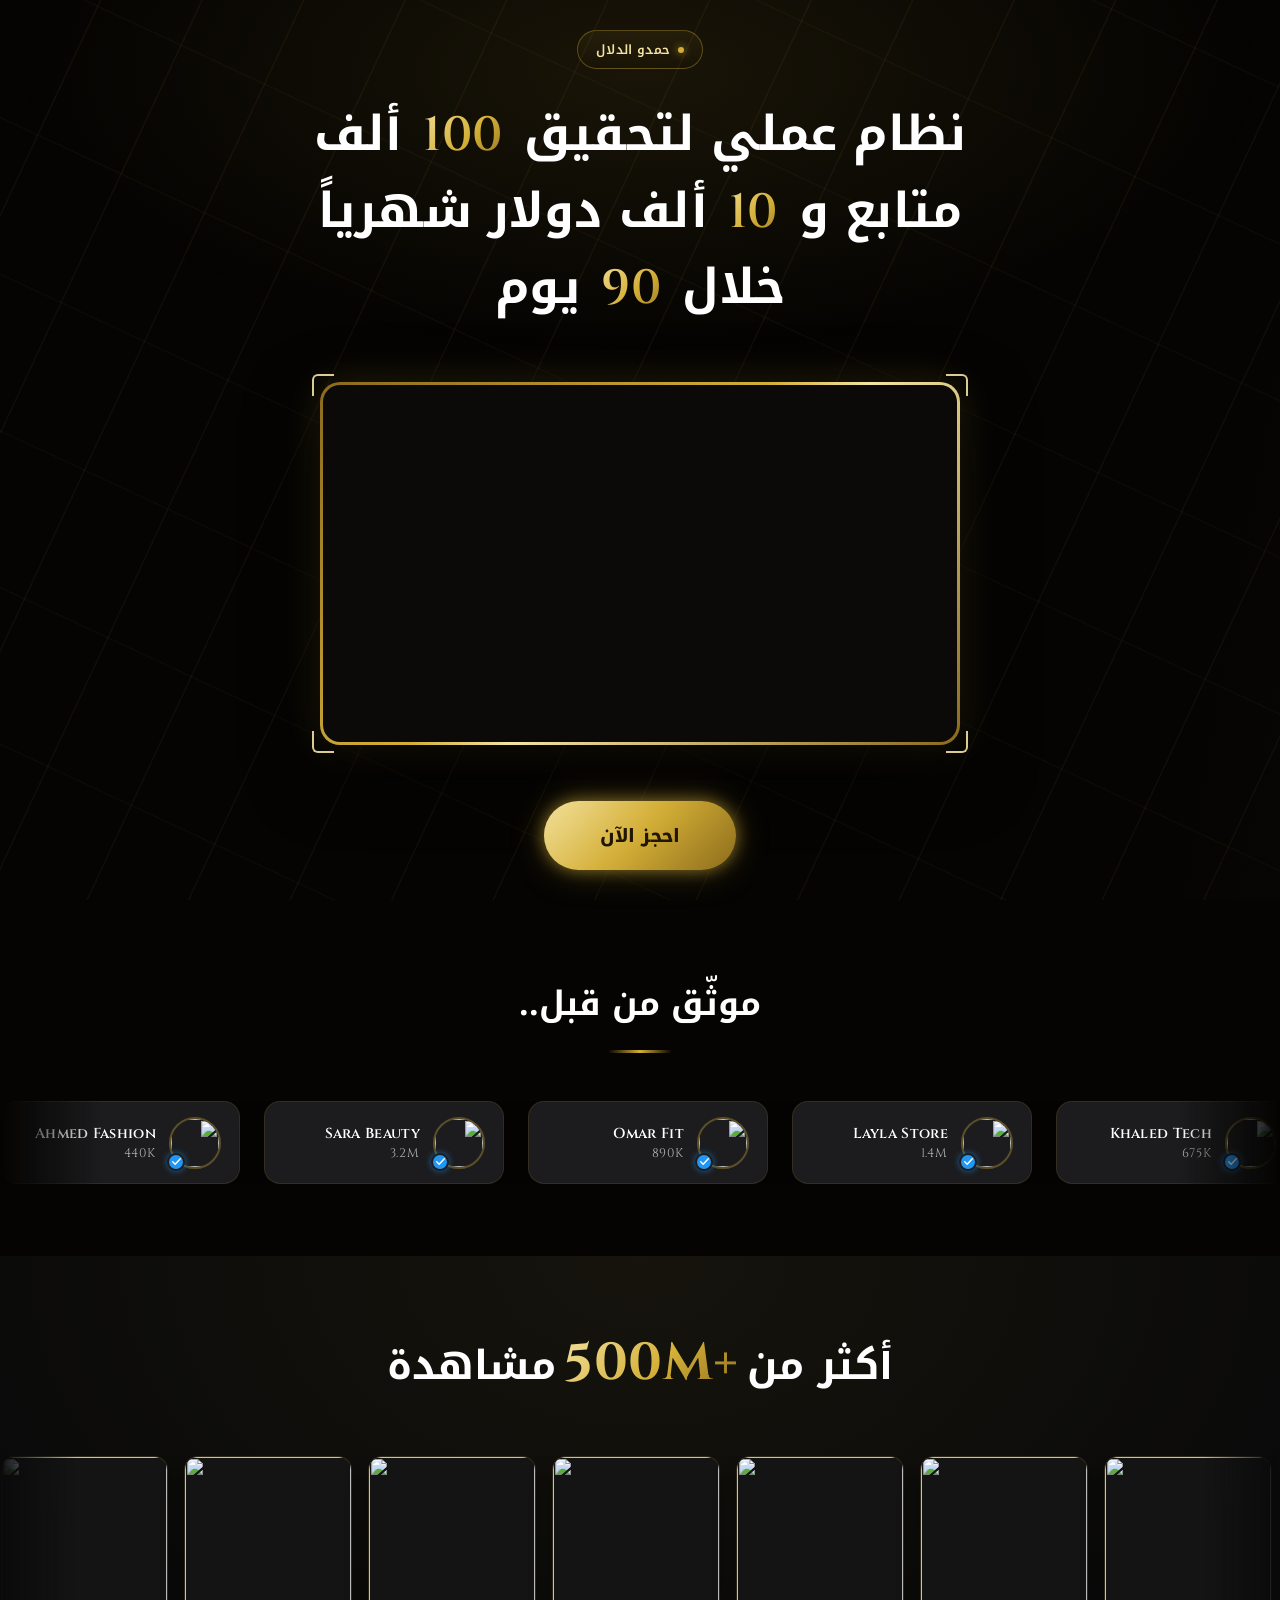
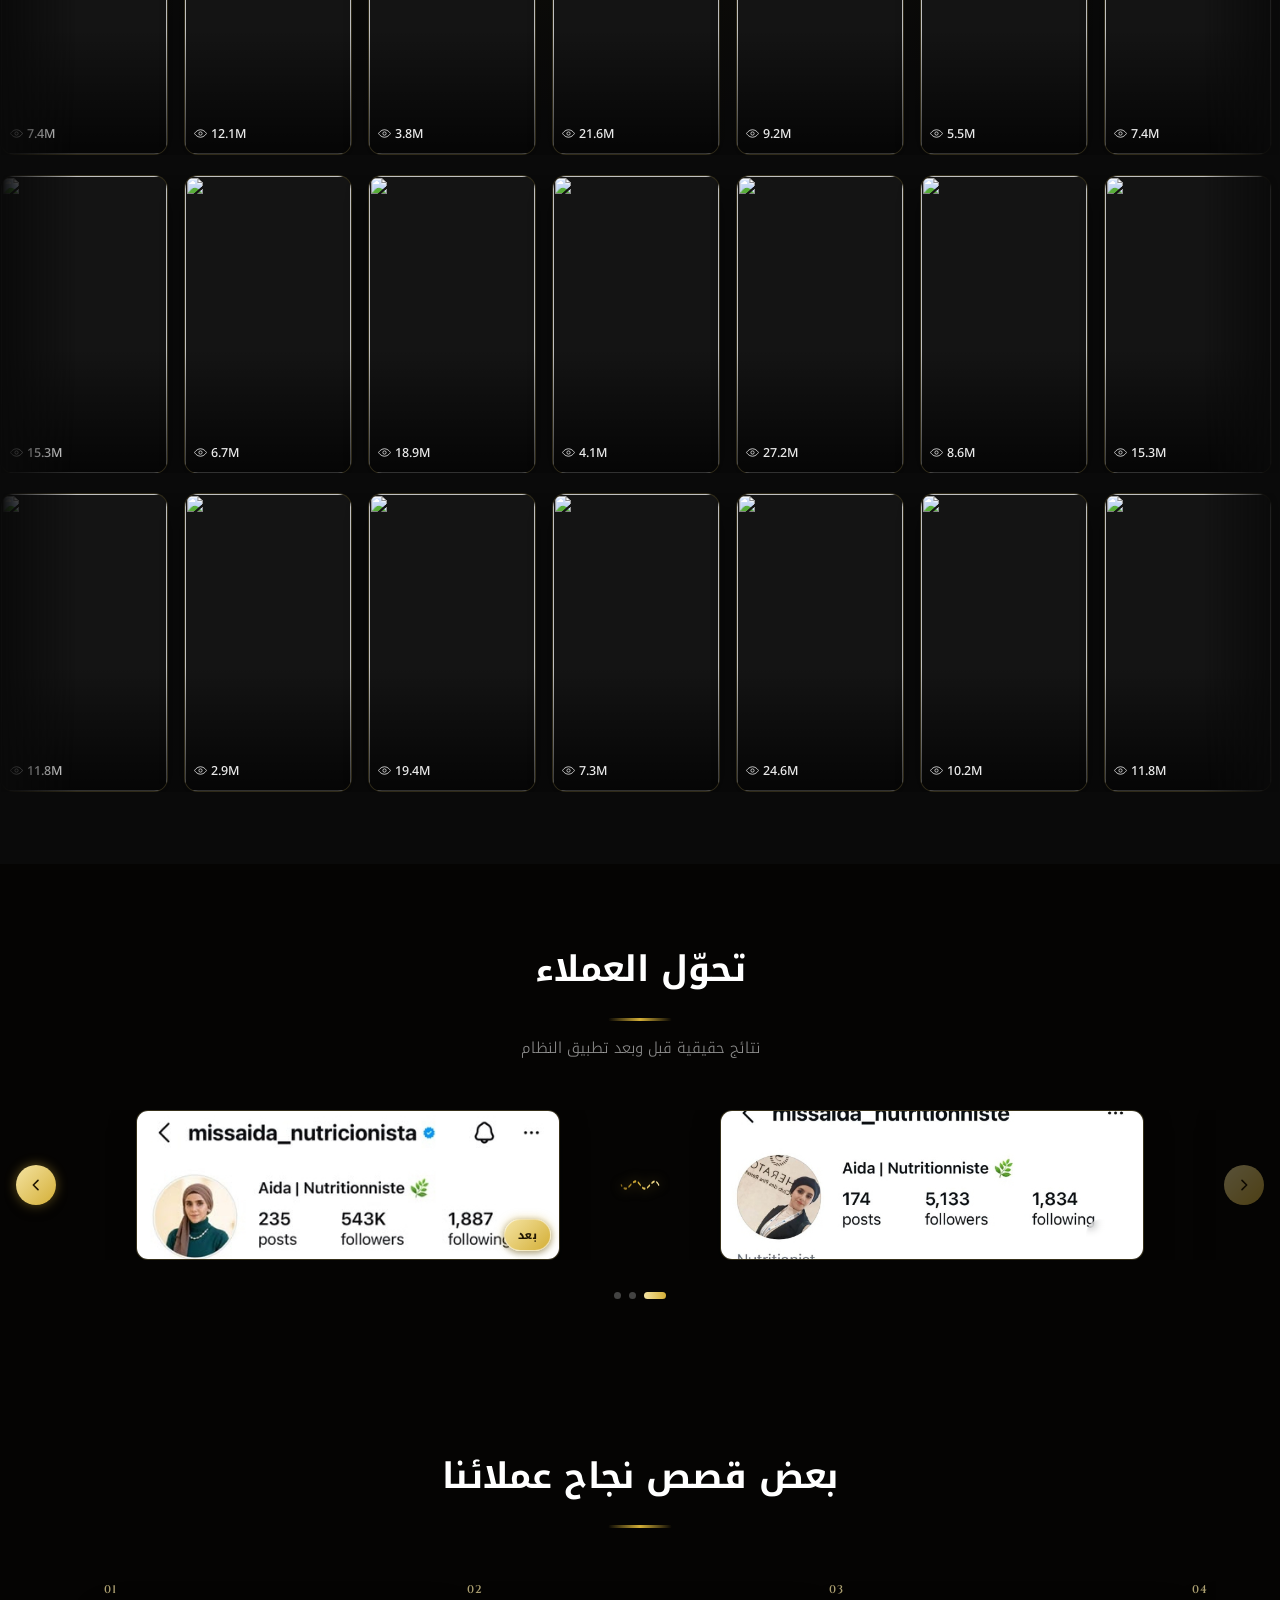
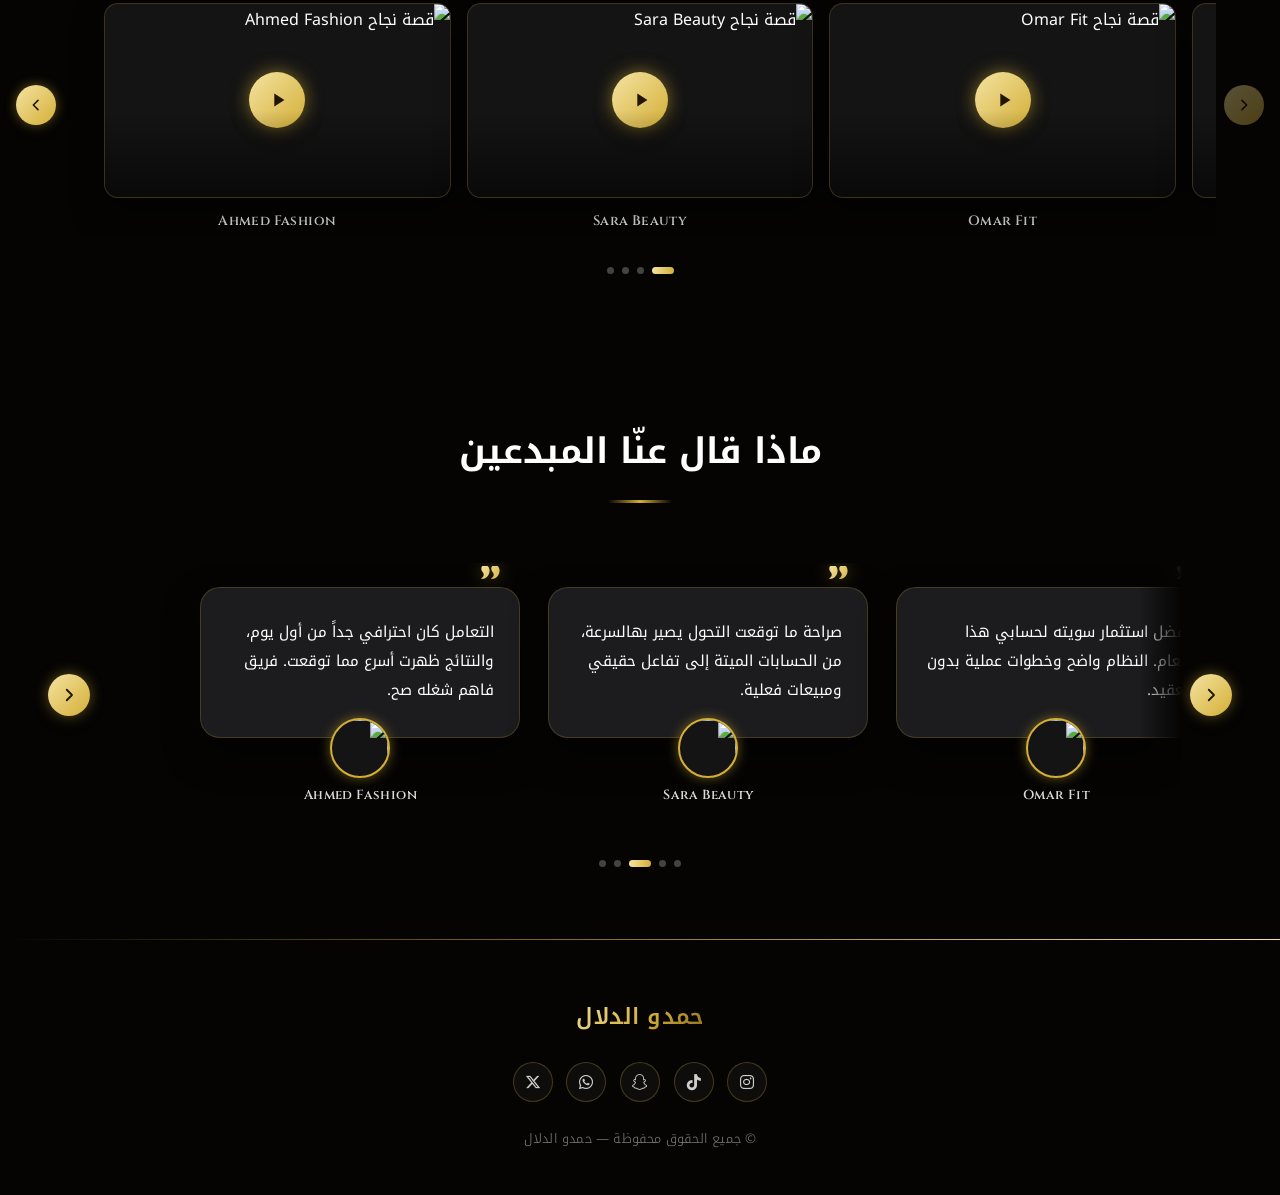
==== commit 8fe2f57e: "update" ====
--- a/index.html
+++ b/index.html
@@ -16,6 +16,9 @@
 </head>
 
 <body class="bg-black">
+  
+  
+  
   
   <!-- hero -->
   <section class="hero">
@@ -30,20 +33,25 @@
       <span class="en-accent">90</span> يوم
     </h2>
     
-    <!-- video -->
-    <div class="video-wrap">
-      <div class="video-frame">
-        <span class="video-corner video-corner--tl"></span>
-        <span class="video-corner video-corner--tr"></span>
-        <span class="video-corner video-corner--bl"></span>
-        <span class="video-corner video-corner--br"></span>
-        
-        <div class="video-frame__inner">
-          <iframe src="https://drive.google.com/file/d/1xsAomgMGqUhodDuON30jlYEn5orrSTov/preview" allow="autoplay" allowfullscreen>
-          </iframe>
-        </div>
-      </div>
+<!-- video -->
+<div class="video-wrap">
+  <div class="video-frame">
+    <span class="video-corner video-corner--tl"></span>
+    <span class="video-corner video-corner--tr"></span>
+    <span class="video-corner video-corner--bl"></span>
+    <span class="video-corner video-corner--br"></span>
+
+    <div class="video-frame__inner">
+      <iframe
+        src="https://player.vimeo.com/video/1218708583?badge=0&autopause=1&controls=1&player_id=0&app_id=58479"
+        frameborder="0"
+        allow="fullscreen; picture-in-picture; clipboard-write; encrypted-media; web-share"
+        referrerpolicy="strict-origin-when-cross-origin"
+        allowfullscreen>
+      </iframe>
     </div>
+  </div>
+</div>
     <button class="btn-gold">احجز الآن</button>
   </section>
   
--- a/style.css
+++ b/style.css
@@ -1595,4 +1595,13 @@
     height: 100%;
     border: 0;
     display: block;
-  }  +  }  
+  
+  
+  
+  
+  
+  
+  
+  
+  
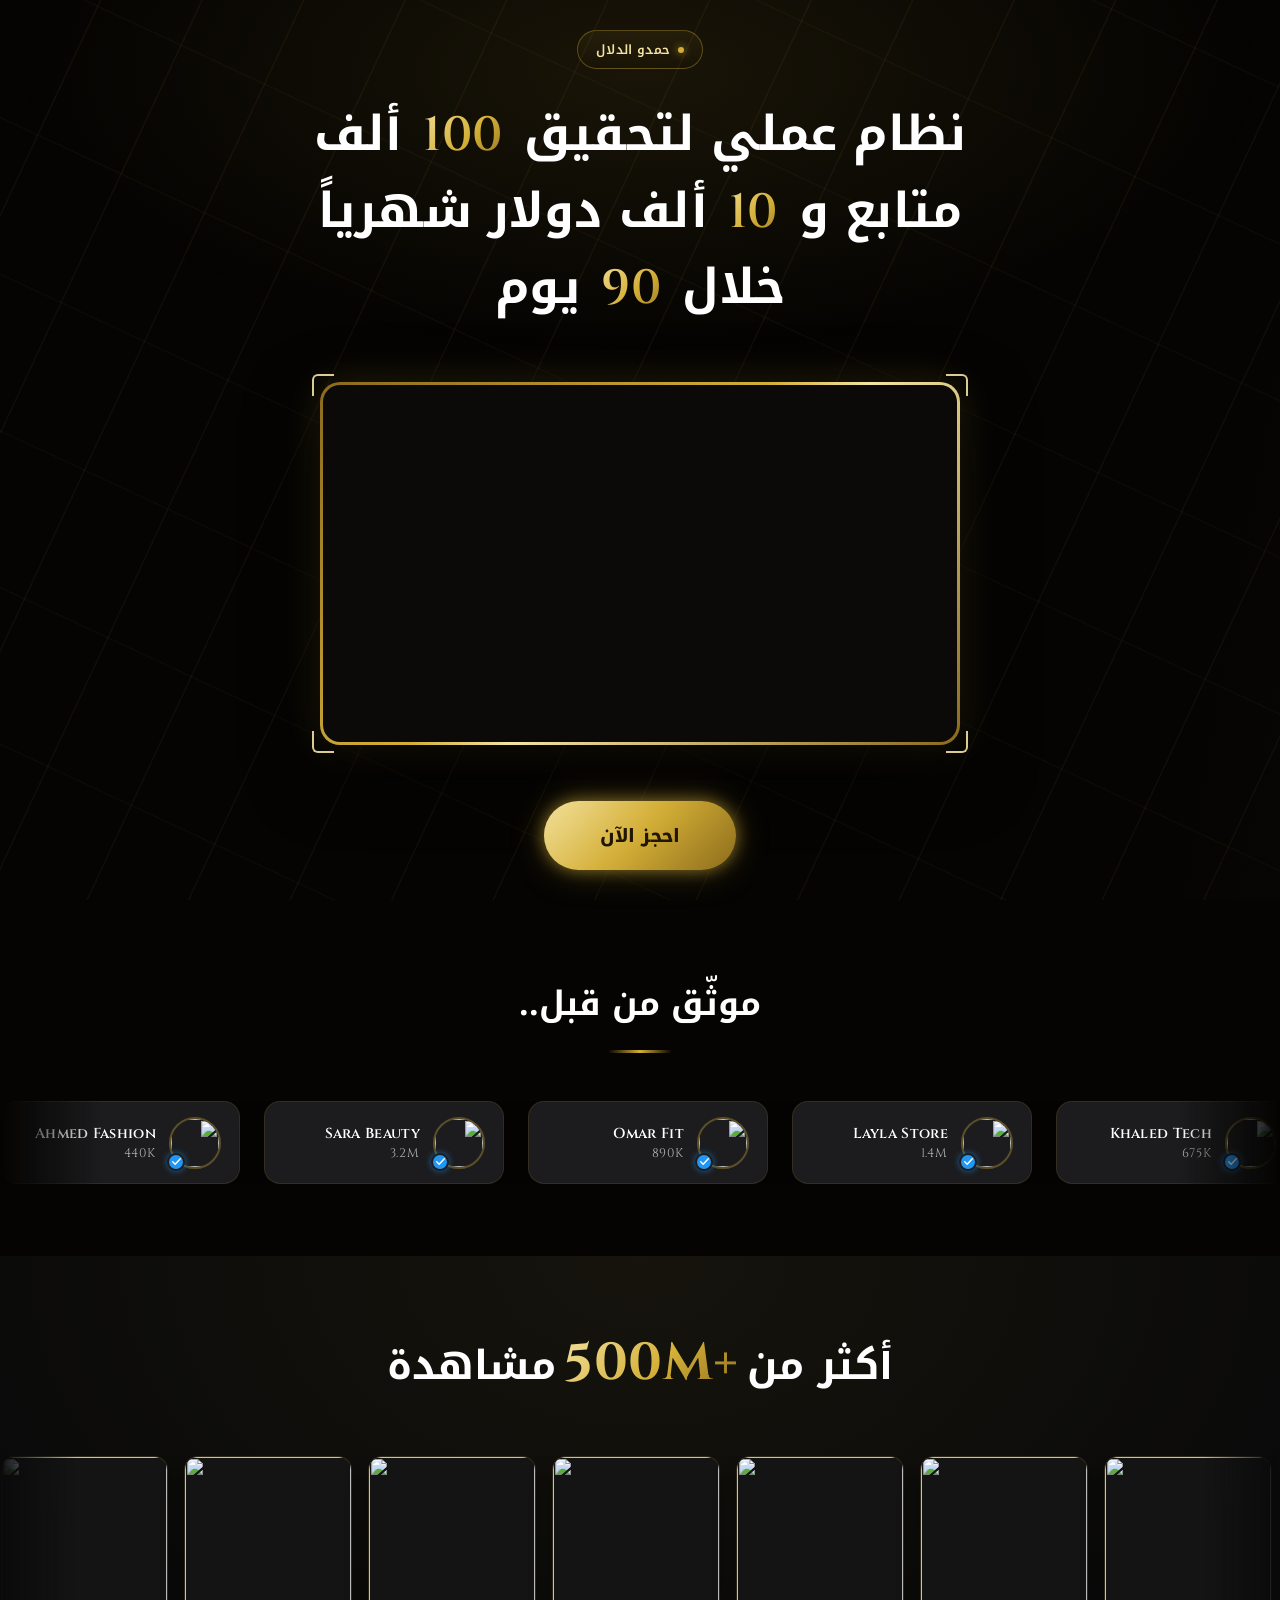
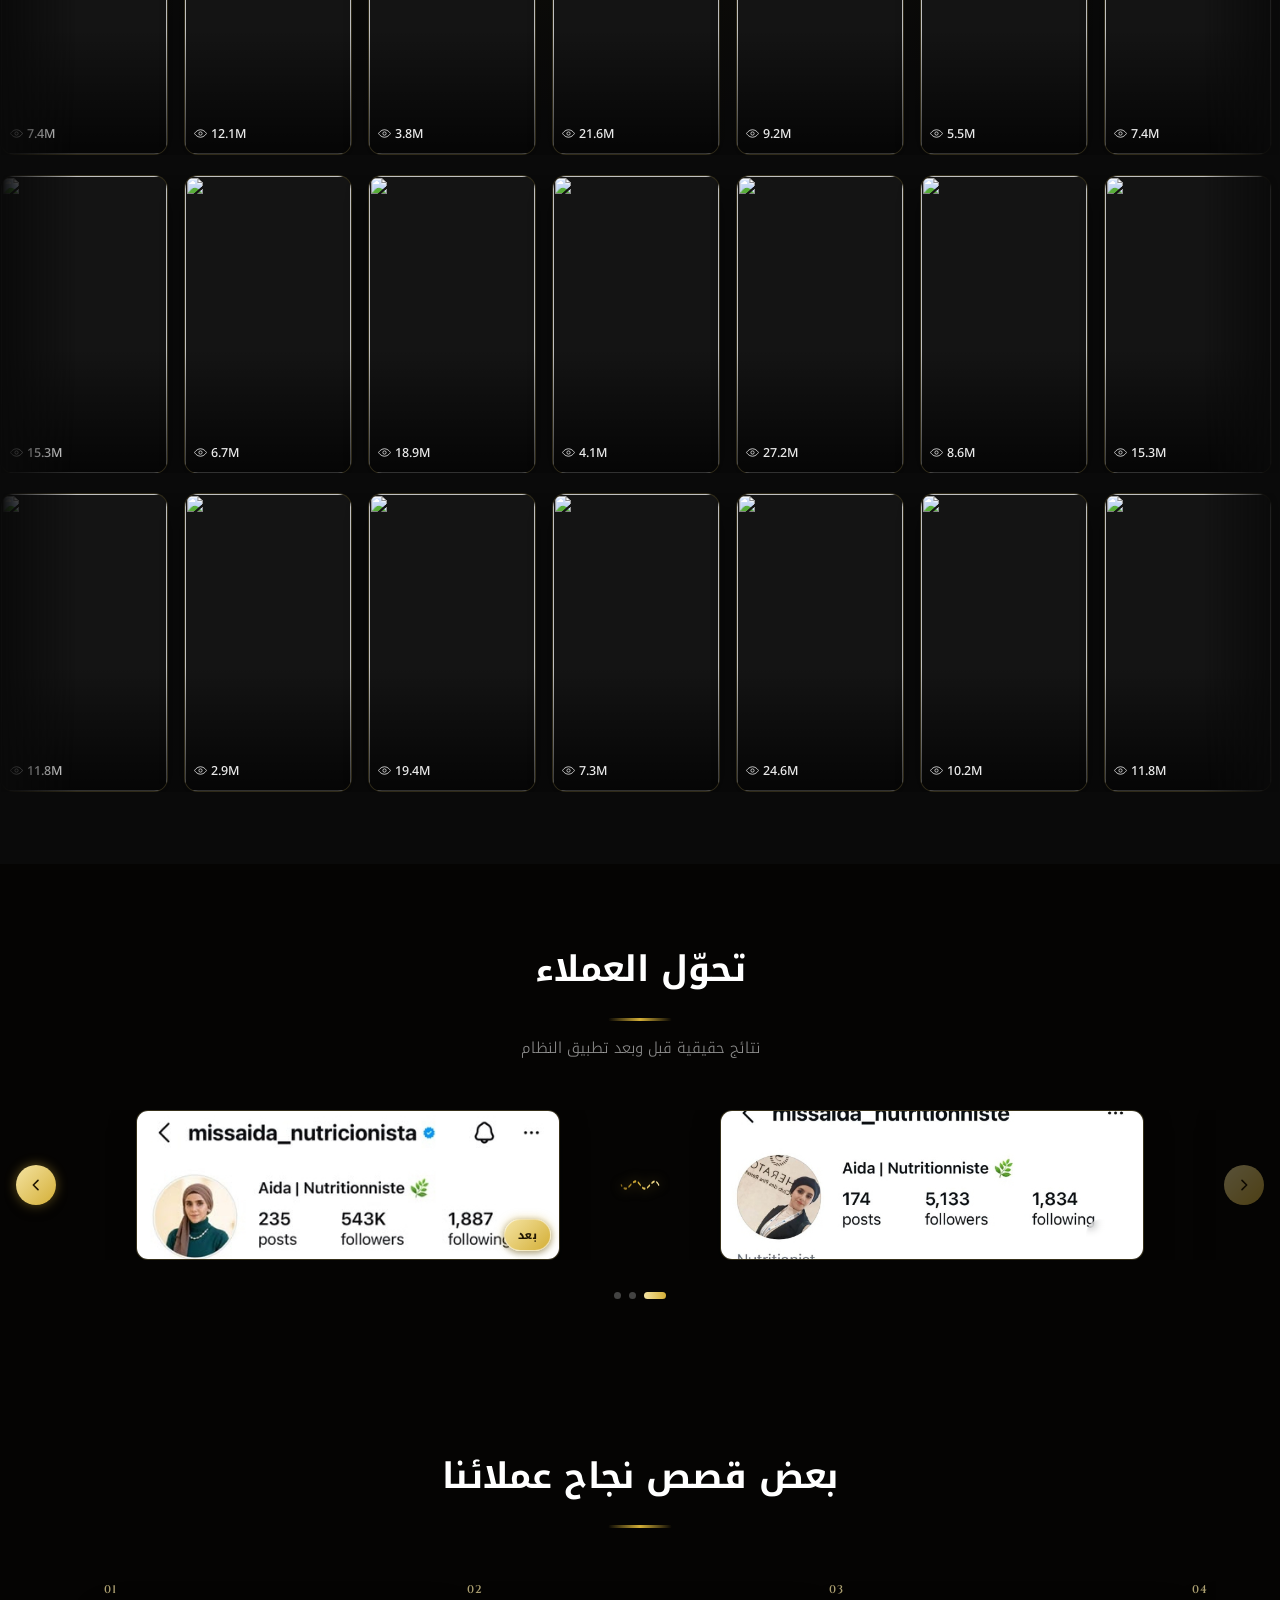
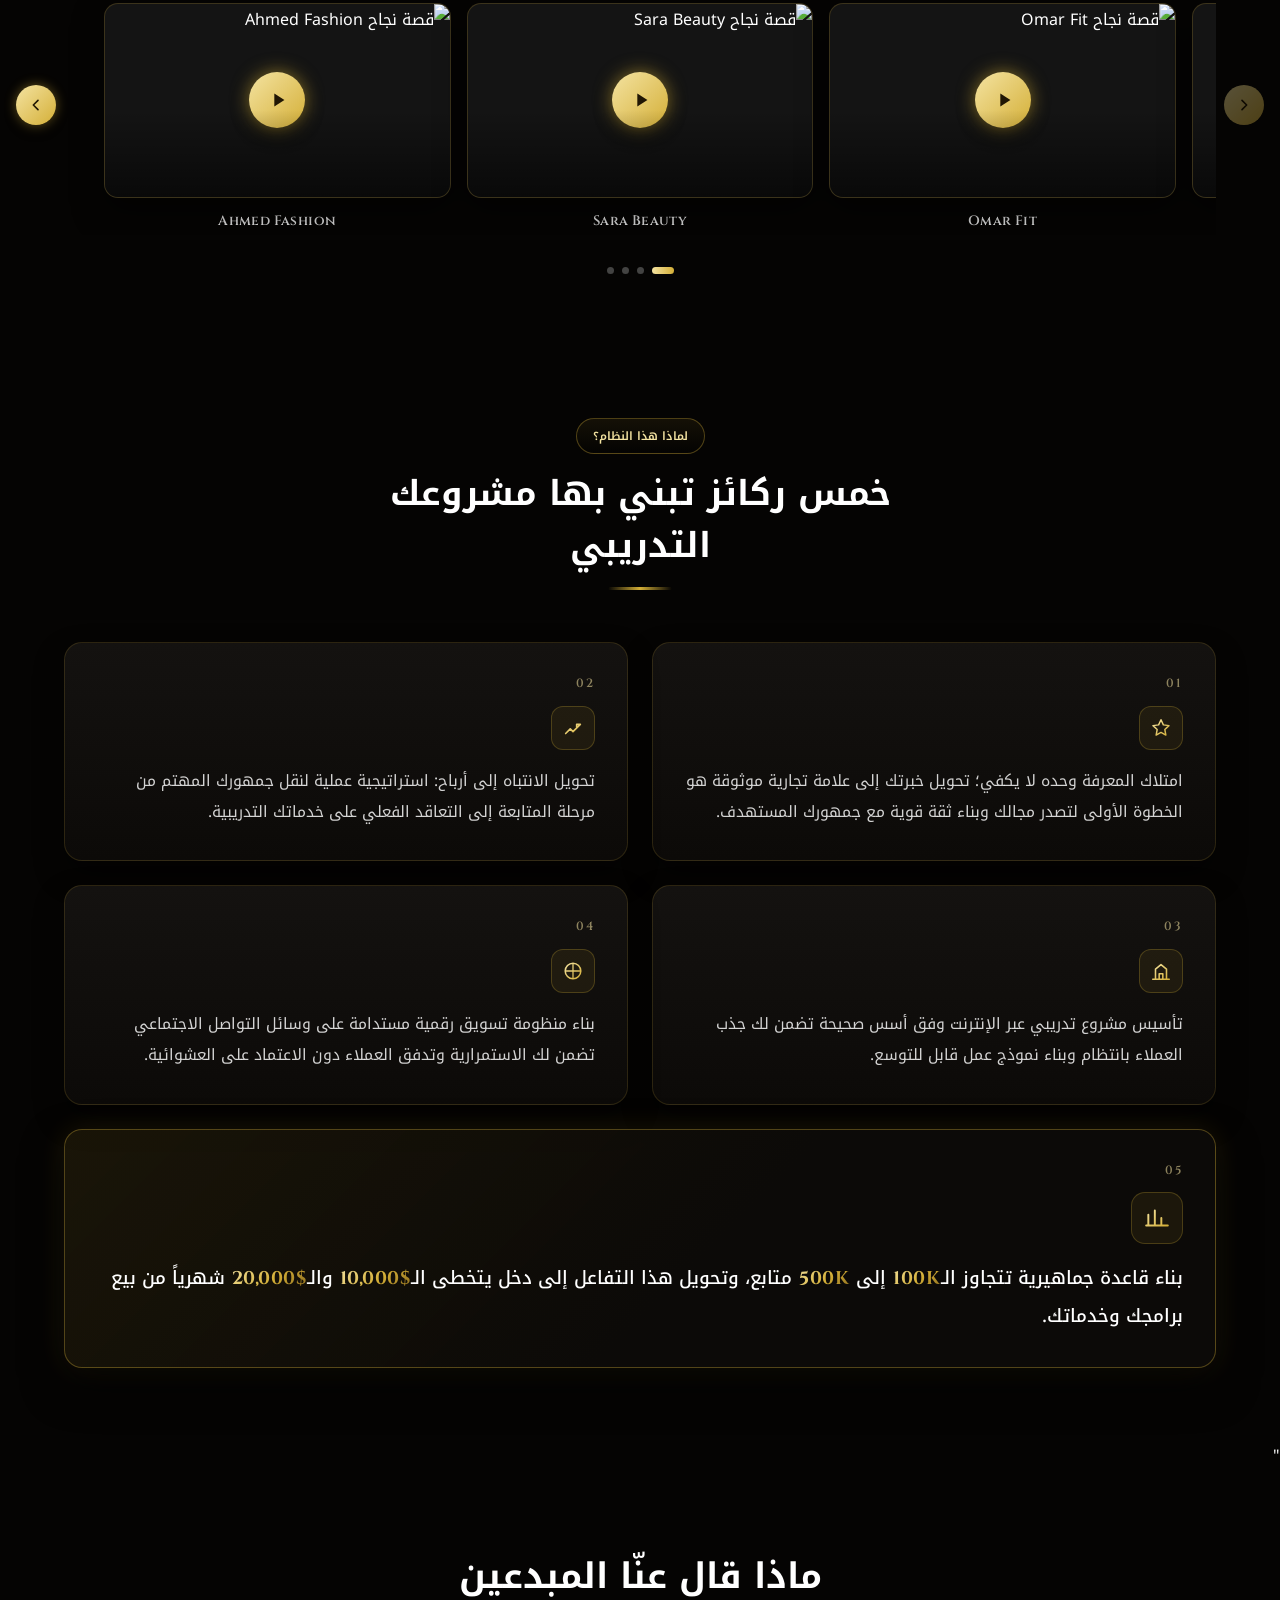
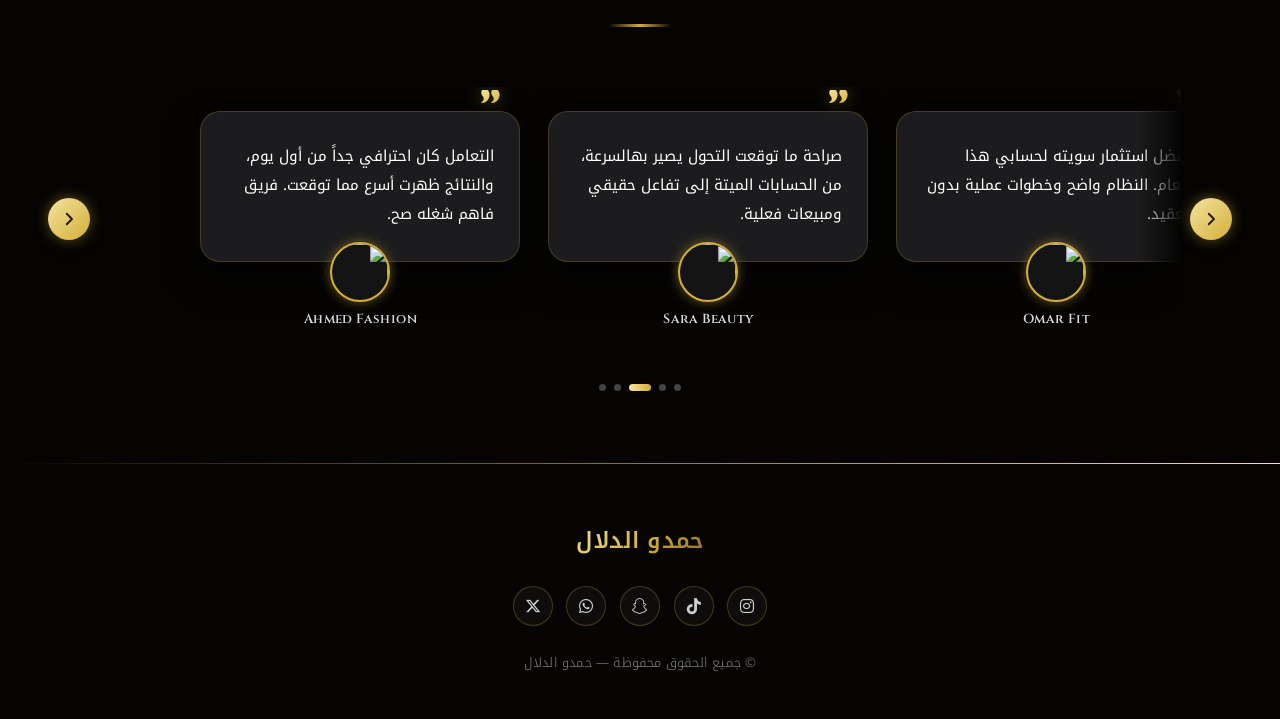
==== commit bfe81642: "update" ====
--- a/index.html
+++ b/index.html
@@ -656,8 +656,8 @@
           <article class="s-card">
             <span class="s-card__badge">02</span>
             <figure class="s-thumb">
-              <img src="https://img.youtube.com/vi/VIDEO_ID_2/hqdefault.jpg" alt="قصة نجاح Sara Beauty" loading="lazy" decoding="async">
-              <button type="button" class="s-thumb__play" data-video-trigger data-video-id="VIDEO_ID_2" aria-label="تشغيل الفيديو">
+              <img src="https://img.youtube.com/vi/KA84sHV2CrY/hqdefault.jpg" alt="قصة نجاح Sara Beauty" loading="lazy" decoding="async">
+              <button type="button" class="s-thumb__play" data-video-trigger data-video-id="KA84sHV2CrY" aria-label="تشغيل الفيديو">
                 <svg viewBox="0 0 24 24" width="22" height="22" fill="none"><path d="M8 5v14l11-7-11-7Z" fill="#201603"/></svg>
               </button>
             </figure>
@@ -746,7 +746,78 @@
 </div>  
   
   
-  
+  <!-- ========== قسم: ركائز النجاح ========== -->
+<section class="pillars">
+  <div class="pillars__head">
+    <span class="pillars__eyebrow">لماذا هذا النظام؟</span>
+    <h2 class="pillars__title">خمس ركائز تبني بها مشروعك التدريبي</h2>
+    <span class="pillars__divider"></span>
+  </div>
+
+  <div class="pillars__grid">
+
+    <!-- بطاقة 1 -->
+    <article class="p-card" data-reveal>
+      <span class="p-card__num">01</span>
+      <span class="p-card__icon">
+        <svg viewBox="0 0 24 24" width="22" height="22" fill="none"><path d="M12 3l2.6 5.6 6.1.8-4.5 4.3 1.1 6-5.3-2.9-5.3 2.9 1.1-6L3.3 9.4l6.1-.8L12 3Z" stroke="url(#pGrad1)" stroke-width="1.6" stroke-linejoin="round"/></svg>
+      </span>
+      <p class="p-card__text">امتلاك المعرفة وحده لا يكفي؛ تحويل خبرتك إلى علامة تجارية موثوقة هو الخطوة الأولى لتصدر مجالك وبناء ثقة قوية مع جمهورك المستهدف.</p>
+    </article>
+
+    <!-- بطاقة 2 -->
+    <article class="p-card" data-reveal>
+      <span class="p-card__num">02</span>
+      <span class="p-card__icon">
+        <svg viewBox="0 0 24 24" width="22" height="22" fill="none"><path d="M4 18l5-5 3 3 8-8M20 8h-4v4" stroke="url(#pGrad2)" stroke-width="1.8" stroke-linecap="round" stroke-linejoin="round"/></svg>
+      </span>
+      <p class="p-card__text">تحويل الانتباه إلى أرباح: استراتيجية عملية لنقل جمهورك المهتم من مرحلة المتابعة إلى التعاقد الفعلي على خدماتك التدريبية.</p>
+    </article>
+
+    <!-- بطاقة 3 -->
+    <article class="p-card" data-reveal>
+      <span class="p-card__num">03</span>
+      <span class="p-card__icon">
+        <svg viewBox="0 0 24 24" width="22" height="22" fill="none"><path d="M3 21h18M6 21V10l6-5 6 5v11M10 21v-6h4v6" stroke="url(#pGrad3)" stroke-width="1.7" stroke-linecap="round" stroke-linejoin="round"/></svg>
+      </span>
+      <p class="p-card__text">تأسيس مشروع تدريبي عبر الإنترنت وفق أسس صحيحة تضمن لك جذب العملاء بانتظام وبناء نموذج عمل قابل للتوسع.</p>
+    </article>
+
+    <!-- بطاقة 4 -->
+    <article class="p-card" data-reveal>
+      <span class="p-card__num">04</span>
+      <span class="p-card__icon">
+        <svg viewBox="0 0 24 24" width="22" height="22" fill="none"><circle cx="12" cy="12" r="8.5" stroke="url(#pGrad4)" stroke-width="1.7"/><path d="M12 3.5v17M3.5 12h17" stroke="url(#pGrad4)" stroke-width="1.4"/></svg>
+      </span>
+      <p class="p-card__text">بناء منظومة تسويق رقمية مستدامة على وسائل التواصل الاجتماعي تضمن لك الاستمرارية وتدفق العملاء دون الاعتماد على العشوائية.</p>
+    </article>
+
+    <!-- بطاقة 5 — مميّزة (الهدف النهائي) -->
+    <article class="p-card p-card--feature" data-reveal>
+      <span class="p-card__num">05</span>
+      <span class="p-card__icon p-card__icon--lg">
+        <svg viewBox="0 0 24 24" width="26" height="26" fill="none"><path d="M4 19V9M10 19V5M16 19v-7M22 19H2" stroke="url(#pGrad5)" stroke-width="1.8" stroke-linecap="round"/></svg>
+      </span>
+      <p class="p-card__text p-card__text--feature">
+        بناء قاعدة جماهيرية تتجاوز الـ<span class="p-card__stat">100K</span> إلى
+        <span class="p-card__stat">500K</span> متابع، وتحويل هذا التفاعل إلى دخل يتخطى الـ<span class="p-card__stat">$10,000</span>
+        والـ<span class="p-card__stat">$20,000</span> شهرياً من بيع برامجك وخدماتك.
+      </p>
+    </article>
+
+  </div>
+
+  <!-- تدرجات الأيقونات (مشتركة، تعريف واحد فقط) -->
+  <svg width="0" height="0" style="position:absolute" aria-hidden="true">
+    <defs>
+      <linearGradient id="pGrad1" x1="0" y1="0" x2="1" y2="1"><stop offset="0%" style="stop-color:var(--gold-light)"/><stop offset="100%" style="stop-color:var(--gold)"/></linearGradient>
+      <linearGradient id="pGrad2" x1="0" y1="0" x2="1" y2="1"><stop offset="0%" style="stop-color:var(--gold-light)"/><stop offset="100%" style="stop-color:var(--gold)"/></linearGradient>
+      <linearGradient id="pGrad3" x1="0" y1="0" x2="1" y2="1"><stop offset="0%" style="stop-color:var(--gold-light)"/><stop offset="100%" style="stop-color:var(--gold)"/></linearGradient>
+      <linearGradient id="pGrad4" x1="0" y1="0" x2="1" y2="1"><stop offset="0%" style="stop-color:var(--gold-light)"/><stop offset="100%" style="stop-color:var(--gold)"/></linearGradient>
+      <linearGradient id="pGrad5" x1="0" y1="0" x2="1" y2="1"><stop offset="0%" style="stop-color:var(--gold-light)"/><stop offset="100%" style="stop-color:var(--gold)"/></linearGradient>
+    </defs>
+  </svg>
+</section>"
   
   
     <!-- ========== قسم: ماذا قال عنّا المبدعين (Testimonials Slider) ========== -->
@@ -843,6 +914,7 @@
     
     <div class="quotes__dots" data-dots></div>
   </section>
+  
   
   
   
@@ -1334,7 +1406,32 @@
         if (e.key === 'Escape' && modal.classList.contains('is-open')) closeModal();
       });
     })();  
+    
+    
+    /* ===== ظهور تدريجي للبطاقات عند التمرير ===== */
+  (function () {
+    var cards = Array.prototype.slice.call(document.querySelectorAll('.pillars [data-reveal]'));
+    if (!cards.length) return;
+
+    if (!('IntersectionObserver' in window)) {
+      cards.forEach(function (c) { c.classList.add('is-visible'); });
+      return;
+    }
+
+    var io = new IntersectionObserver(function (entries) {
+      entries.forEach(function (entry) {
+        if (entry.isIntersecting) {
+          entry.target.classList.add('is-visible');
+          io.unobserve(entry.target);
+        }
+      });
+    }, { threshold: 0.15 });
+
+    cards.forEach(function (c) { io.observe(c); });
+  })();
+    
 </script>
+
   <script src="main.
 "></script>
 </body>
--- a/style.css
+++ b/style.css
@@ -1602,6 +1602,203 @@
   
   
   
-  
+  /* ========================================
+     قسم: ركائز النجاح
+  ======================================== */
+  .pillars {
+    position: relative;
+    z-index: 1;
+    width: 100%;
+    max-width: 78rem;
+    margin: 0 auto;
+    padding: clamp(2.75rem, 7vw, 4.5rem) clamp(1.25rem, 5vw, 3rem);
+  }
+
+  .pillars__head {
+    display: flex;
+    flex-direction: column;
+    align-items: center;
+    text-align: center;
+    margin-bottom: clamp(2.25rem, 6vw, 3.25rem);
+  }
+
+  .pillars__eyebrow {
+    display: inline-flex;
+    align-items: center;
+    gap: 0.5rem;
+    padding: 0.35rem 1rem;
+    margin-bottom: 0.9rem;
+    border: 1px solid rgba(212, 175, 55, 0.35);
+    border-radius: 999px;
+    background: linear-gradient(180deg, rgba(212, 175, 55, 0.08), transparent);
+    color: var(--gold-light);
+    font-size: 0.72rem;
+    font-weight: 600;
+  }
+
+  .pillars__title {
+    margin: 0;
+    max-width: 40rem;
+    font-weight: 700;
+    line-height: 1.5;
+    font-size: clamp(1.4rem, 0.95rem + 1.8vw, 2.15rem);
+    color: #ffffff;
+  }
+
+  .pillars__divider {
+    display: block;
+    width: 64px;
+    height: 3px;
+    margin-top: 1rem;
+    border-radius: 999px;
+    background: linear-gradient(90deg, transparent, var(--gold), transparent);
+  }
+
+  /* ===== الشبكة ===== */
+  .pillars__grid {
+    display: grid;
+    grid-template-columns: 1fr;
+    gap: clamp(1.1rem, 2.5vw, 1.5rem);
+  }
+
+  @media (min-width: 700px) {
+    .pillars__grid { grid-template-columns: repeat(2, 1fr); }
+    .p-card--feature { grid-column: 1 / -1; }
+  }
+
+  /* ===== البطاقة ===== */
+  .p-card {
+    position: relative;
+    padding: clamp(1.5rem, 3.5vw, 2rem);
+    border-radius: 18px;
+    background: linear-gradient(180deg, #141210 0%, #0c0a08 100%);
+    border: 1px solid rgba(212, 175, 55, 0.16);
+    box-shadow: 0 14px 30px rgba(0, 0, 0, 0.45);
+    overflow: hidden;
+    isolation: isolate;
+    transition: transform 0.4s cubic-bezier(0.2, 0.7, 0.3, 1), box-shadow 0.4s ease, border-color 0.4s ease;
+
+    /* حالة ابتدائية للـ Scroll Reveal */
+    opacity: 0;
+    transform: translateY(24px);
+  }
+
+  .p-card.is-visible {
+    animation: p-reveal 0.75s cubic-bezier(0.2, 0.7, 0.3, 1) forwards;
+  }
+
+  /* تأخير متتالٍ لكل بطاقة حسب ترتيبها */
+  .pillars__grid .p-card:nth-child(1) { animation-delay: 0s; }
+  .pillars__grid .p-card:nth-child(2) { animation-delay: 0.1s; }
+  .pillars__grid .p-card:nth-child(3) { animation-delay: 0.2s; }
+  .pillars__grid .p-card:nth-child(4) { animation-delay: 0.3s; }
+  .pillars__grid .p-card:nth-child(5) { animation-delay: 0.4s; }
+
+  @keyframes p-reveal {
+    to { opacity: 1; transform: translateY(0); }
+  }
+
+  /* توهج خفيف يتبع الزاوية العلوية، يظهر بالهوفر */
+  .p-card::before {
+    content: "";
+    position: absolute;
+    top: -40%;
+    right: -30%;
+    width: 60%;
+    height: 60%;
+    z-index: -1;
+    background: radial-gradient(circle, rgba(212, 175, 55, 0.22), transparent 70%);
+    opacity: 0;
+    transition: opacity 0.45s ease;
+  }
+
+  .p-card:hover {
+    transform: translateY(-6px);
+    border-color: rgba(212, 175, 55, 0.45);
+    box-shadow: 0 22px 44px rgba(0, 0, 0, 0.55), 0 0 26px rgba(212, 175, 55, 0.15);
+  }
+
+  .p-card:hover::before {
+    opacity: 1;
+  }
+
+  .p-card__num {
+    display: block;
+    margin-bottom: 0.9rem;
+    font-family: 'Cinzel', serif;
+    font-weight: 600;
+    font-size: 0.75rem;
+    letter-spacing: 2px;
+    color: var(--gold-light);
+    opacity: 0.55;
+  }
+
+  .p-card__icon {
+    display: inline-flex;
+    align-items: center;
+    justify-content: center;
+    width: 44px;
+    height: 44px;
+    margin-bottom: 1rem;
+    border-radius: 12px;
+    background: rgba(212, 175, 55, 0.08);
+    border: 1px solid rgba(212, 175, 55, 0.25);
+    transition: transform 0.4s ease, background 0.4s ease;
+  }
+
+  .p-card:hover .p-card__icon {
+    transform: scale(1.08) rotate(-4deg);
+    background: rgba(212, 175, 55, 0.16);
+  }
+
+  .p-card__text {
+    margin: 0;
+    font-size: clamp(0.9rem, 1.6vw, 0.98rem);
+    line-height: 2;
+    color: rgba(255, 255, 255, 0.82);
+  }
+
+  /* ===== البطاقة المميّزة (الخامسة) ===== */
+  .p-card--feature {
+    background: linear-gradient(135deg, rgba(212, 175, 55, 0.1), #0c0a08 55%);
+    border: 1px solid rgba(212, 175, 55, 0.35);
+    box-shadow: 0 18px 40px rgba(0, 0, 0, 0.55), 0 0 30px rgba(212, 175, 55, 0.12);
+  }
+
+  .p-card--feature:hover {
+    box-shadow: 0 24px 50px rgba(0, 0, 0, 0.6), 0 0 36px rgba(212, 175, 55, 0.25);
+  }
+
+  .p-card__icon--lg {
+    width: 52px;
+    height: 52px;
+    border-radius: 14px;
+  }
+
+  .p-card__text--feature {
+    font-size: clamp(1rem, 2vw, 1.15rem);
+    font-weight: 500;
+    color: #ffffff;
+  }
+
+  .p-card__stat {
+    font-family: 'Cinzel', serif;
+    font-weight: 700;
+    letter-spacing: 0.5px;
+    background: linear-gradient(135deg, var(--gold-light), var(--gold) 55%, var(--gold-dark));
+    -webkit-background-clip: text;
+    background-clip: text;
+    color: transparent;
+    padding: 0 0.05em;
+  }
+
+  @media (prefers-reduced-motion: reduce) {
+    .p-card {
+      opacity: 1;
+      transform: none;
+      animation: none;
+      transition: none;
+    }
+  }
   
   
